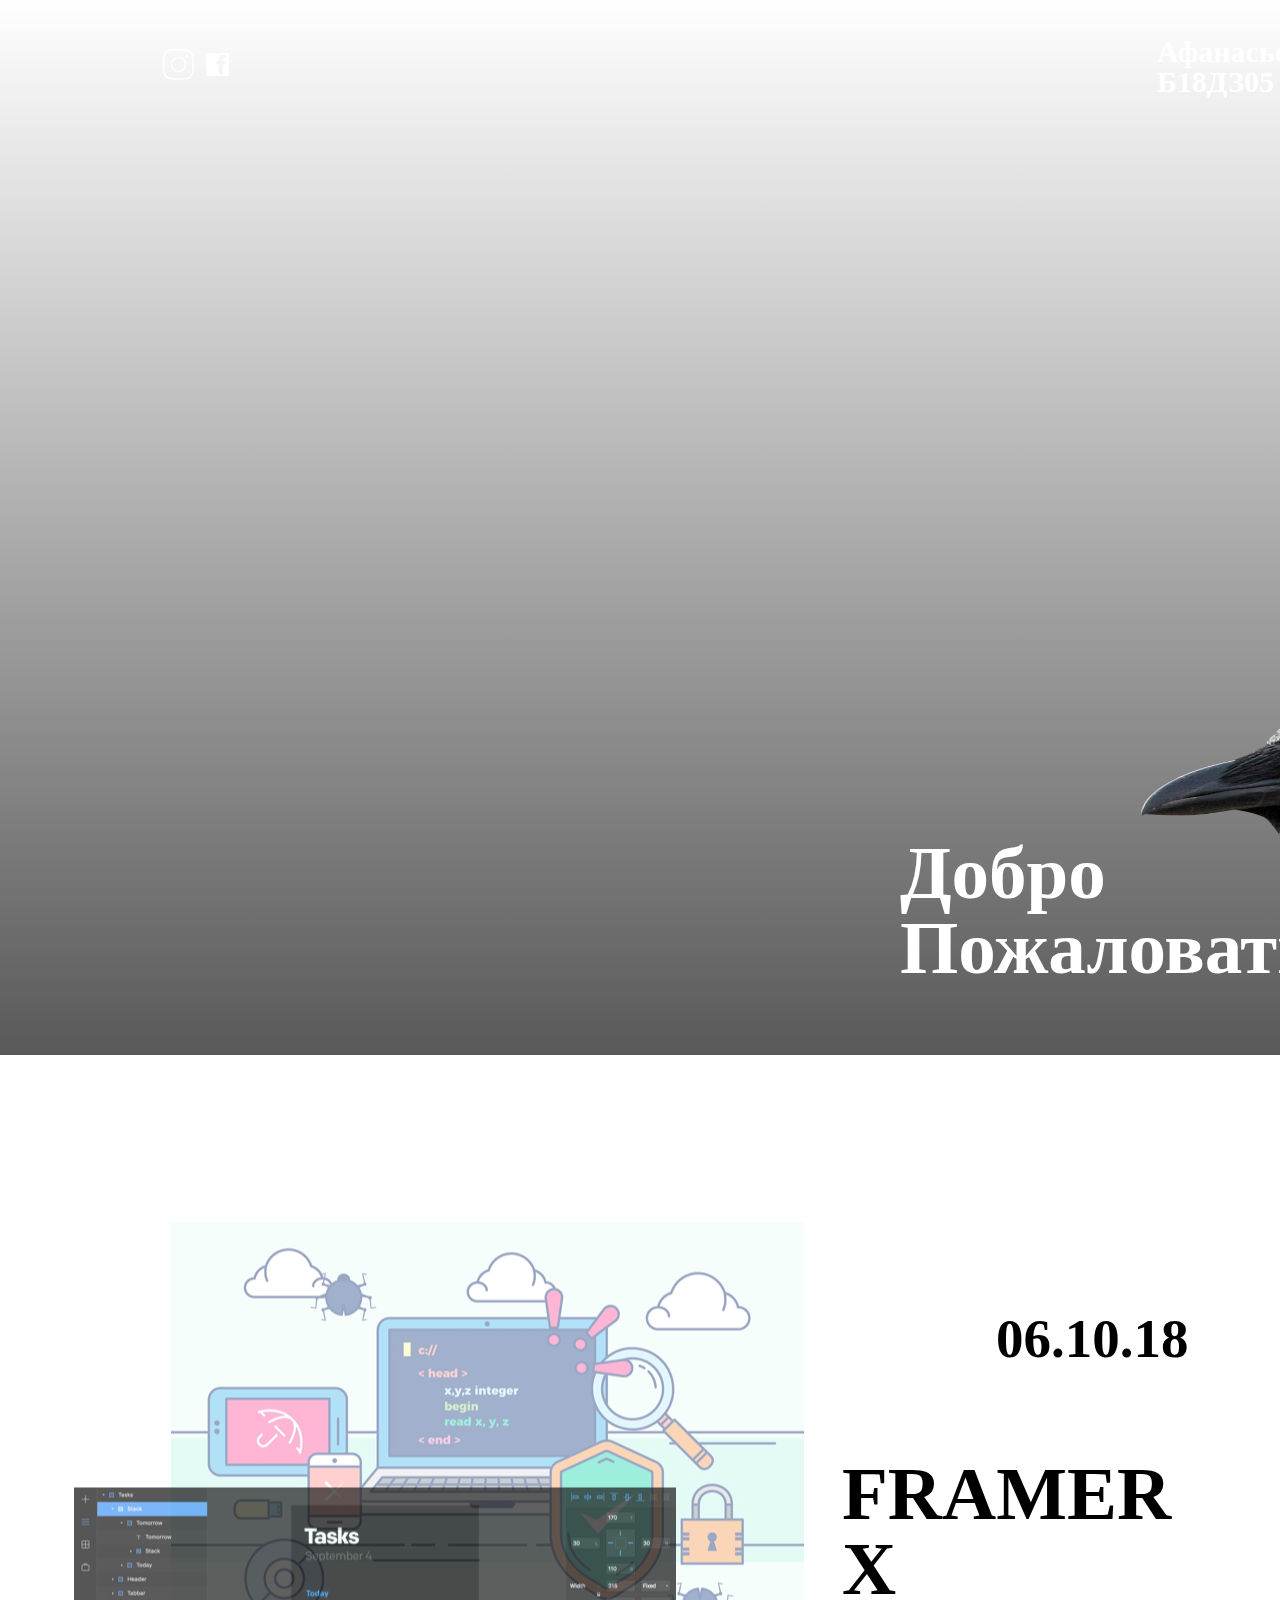
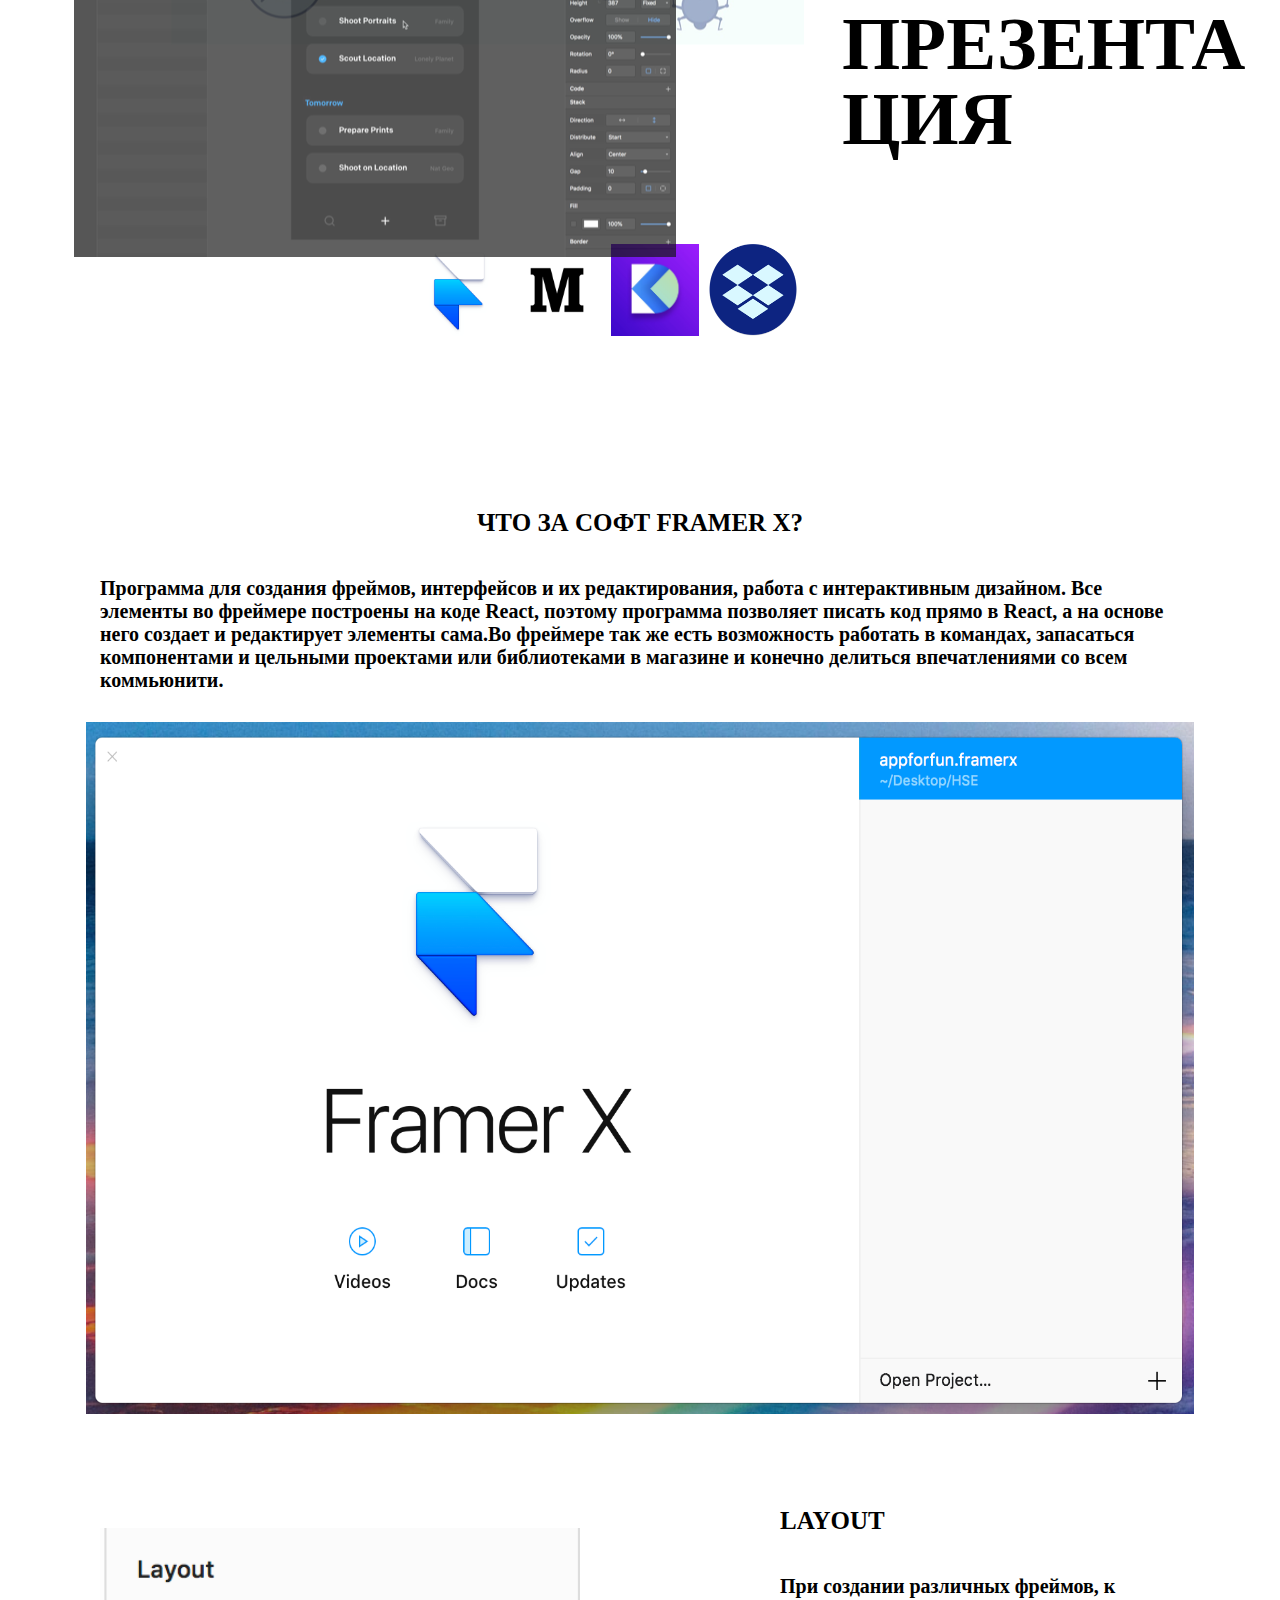
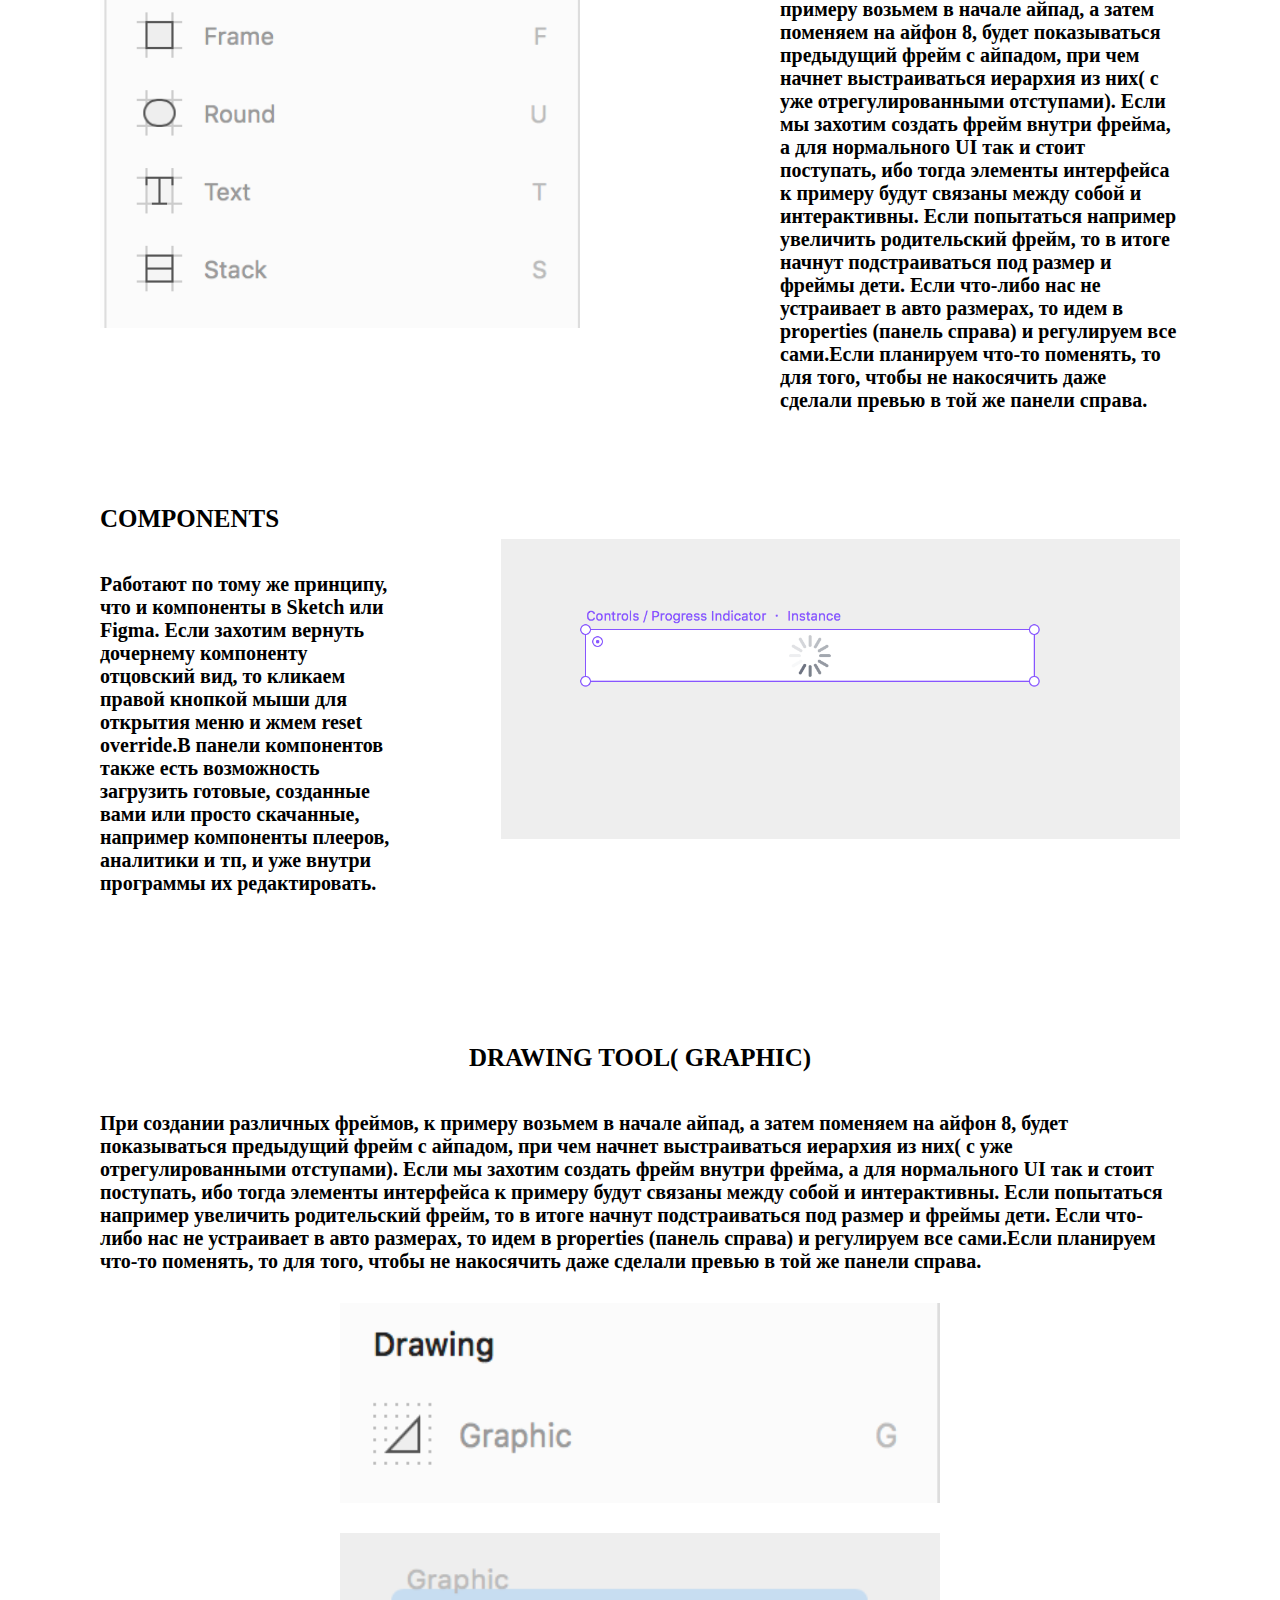
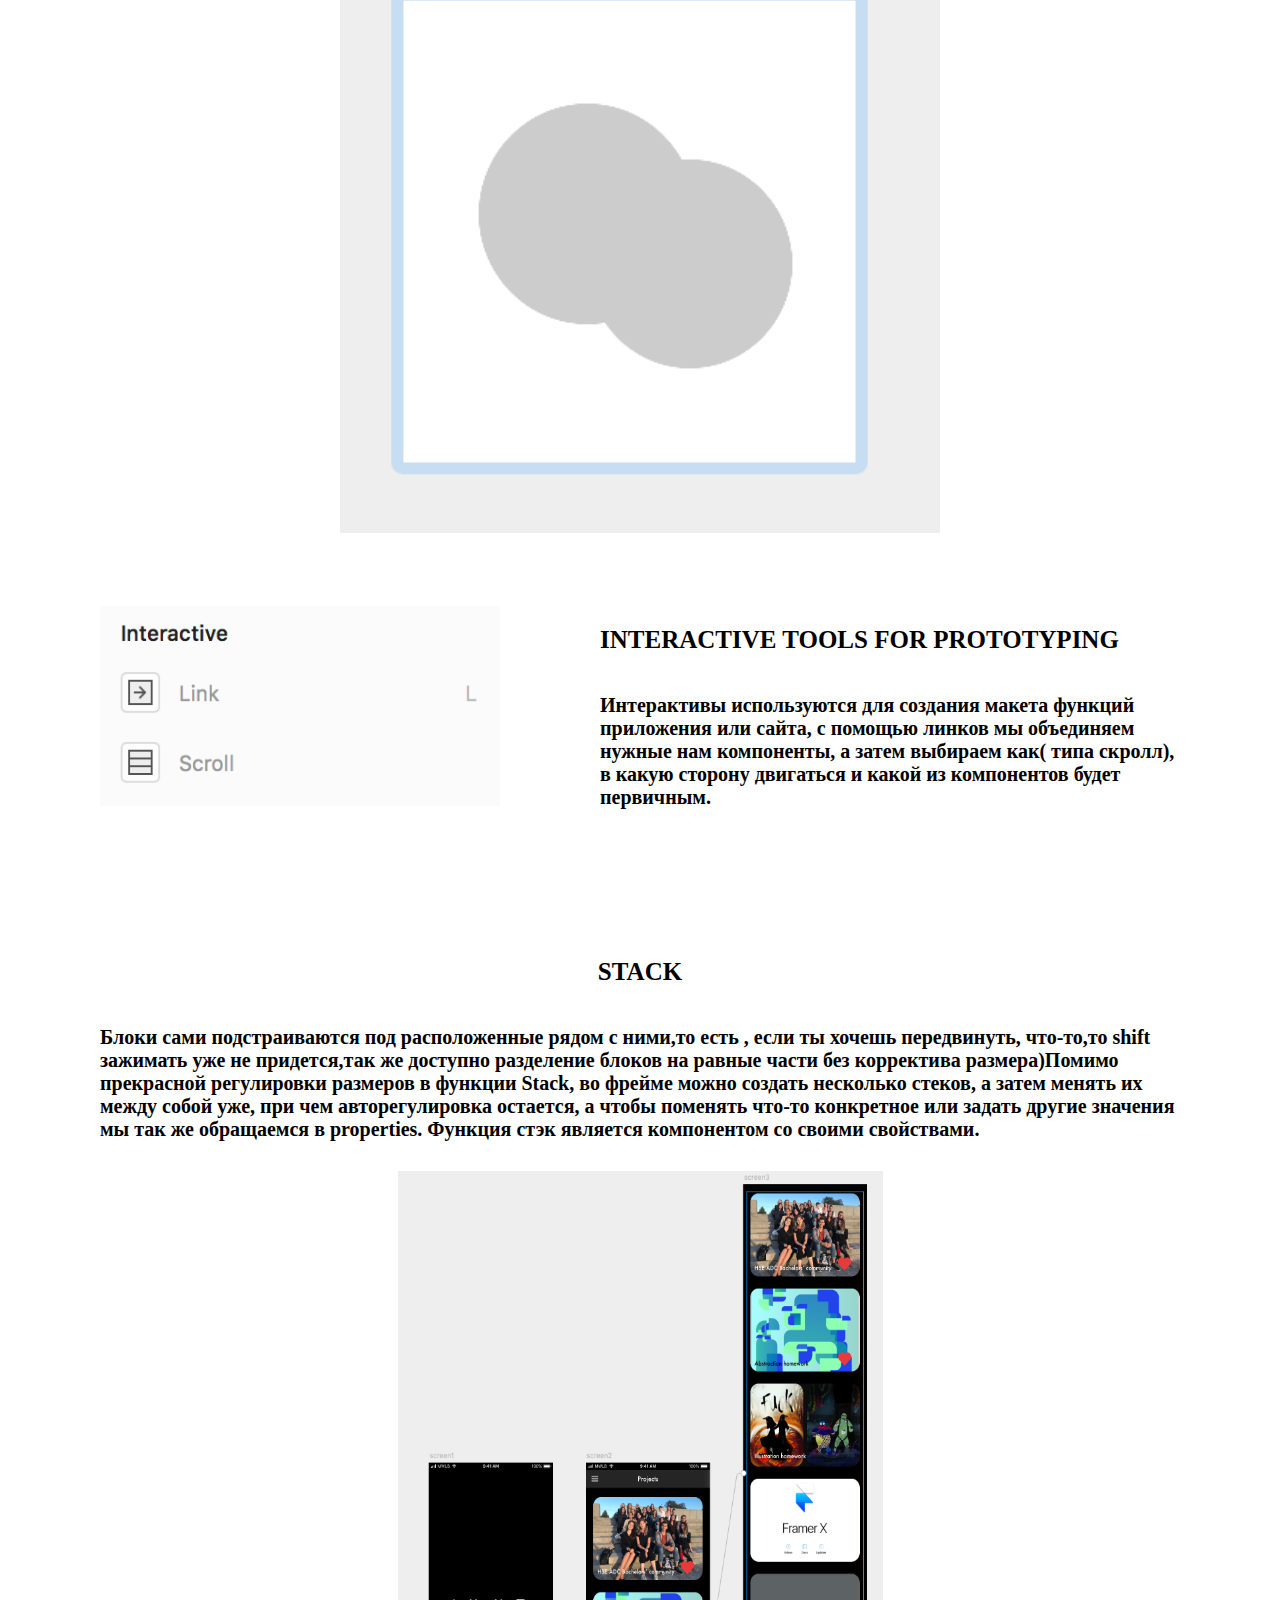
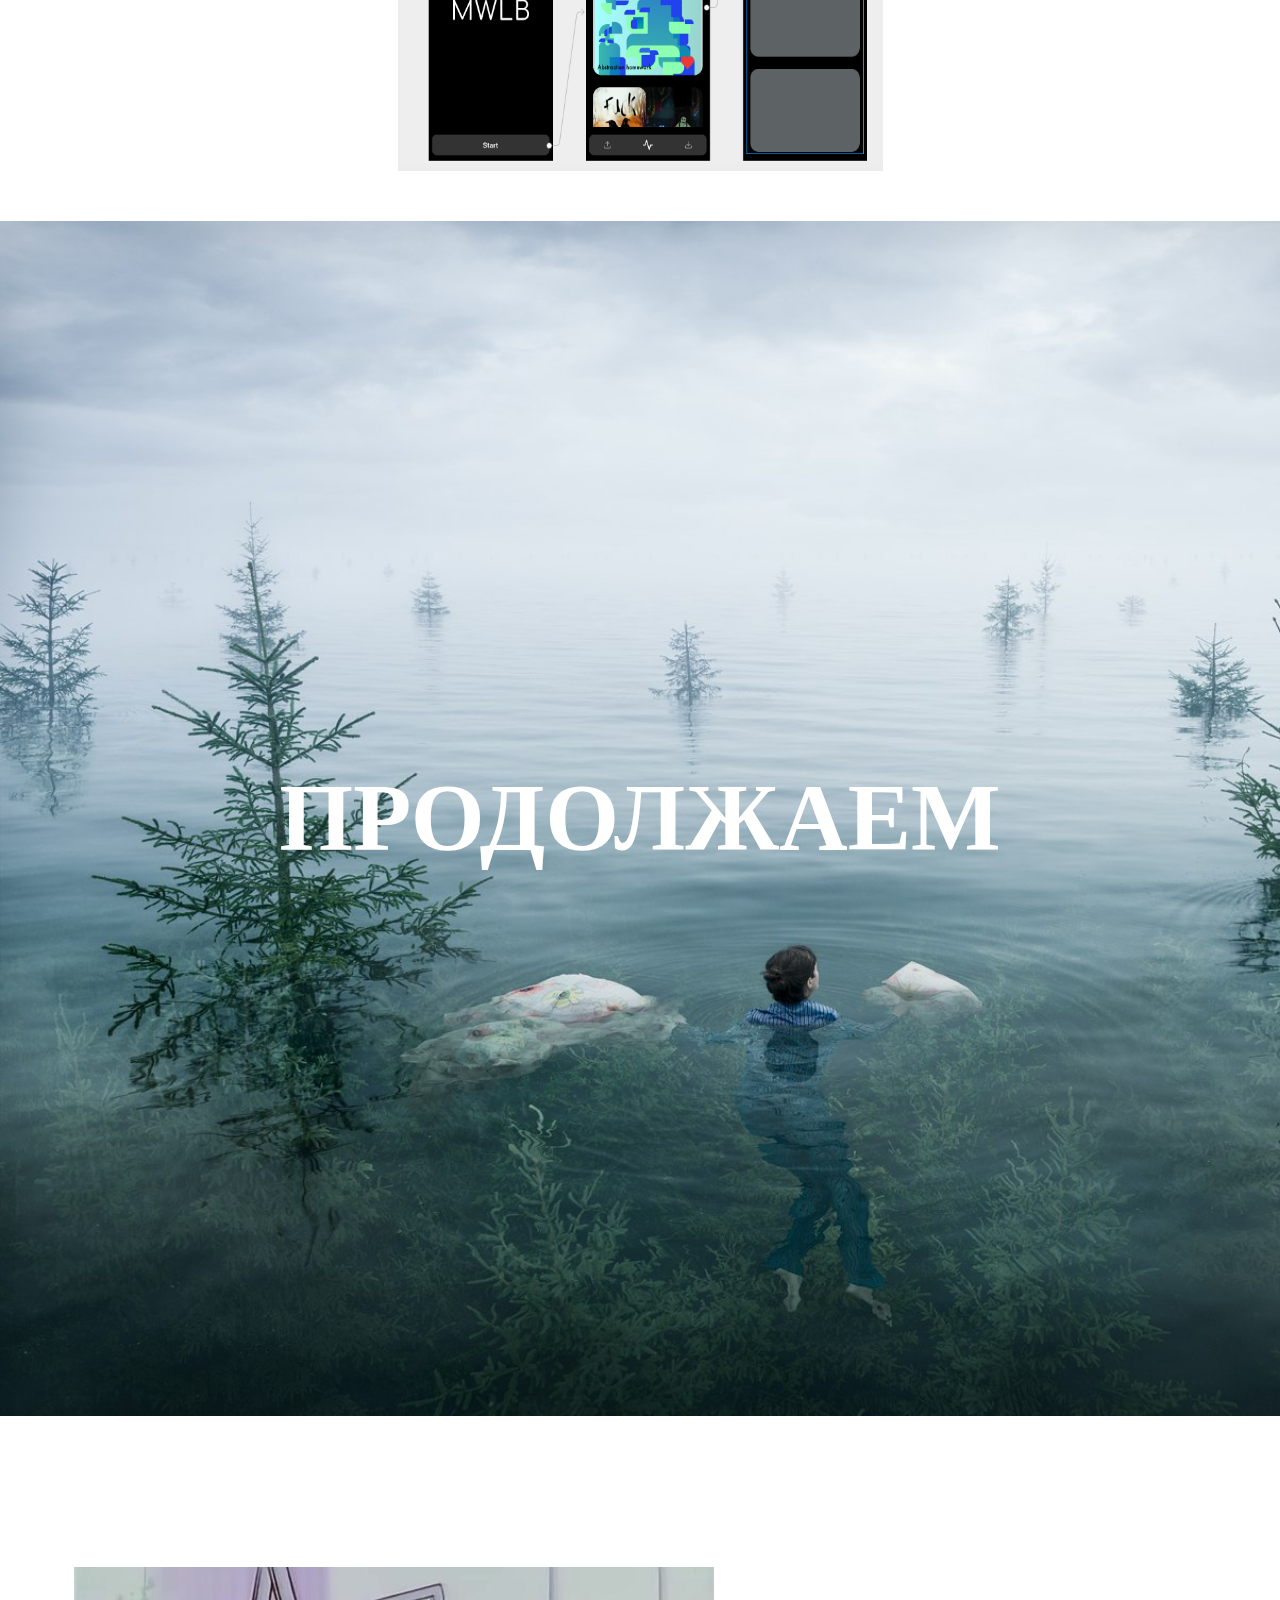
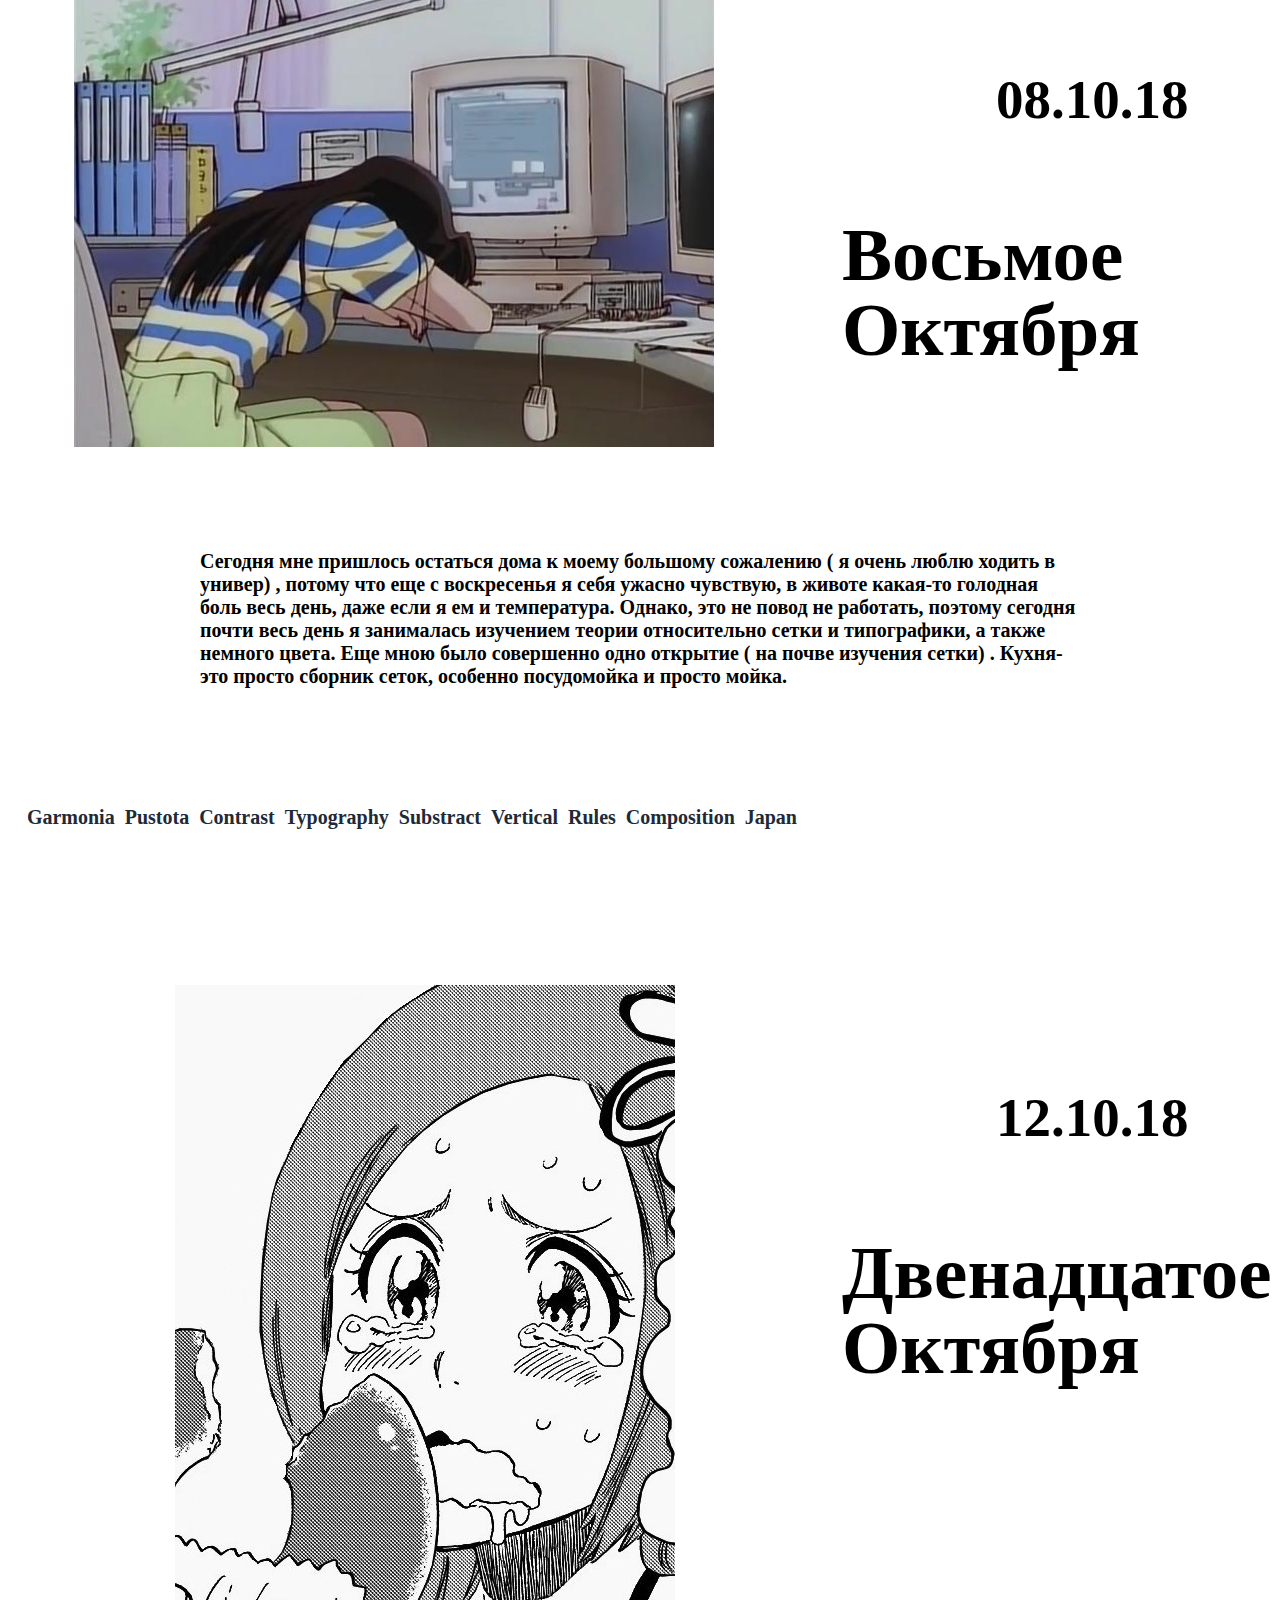
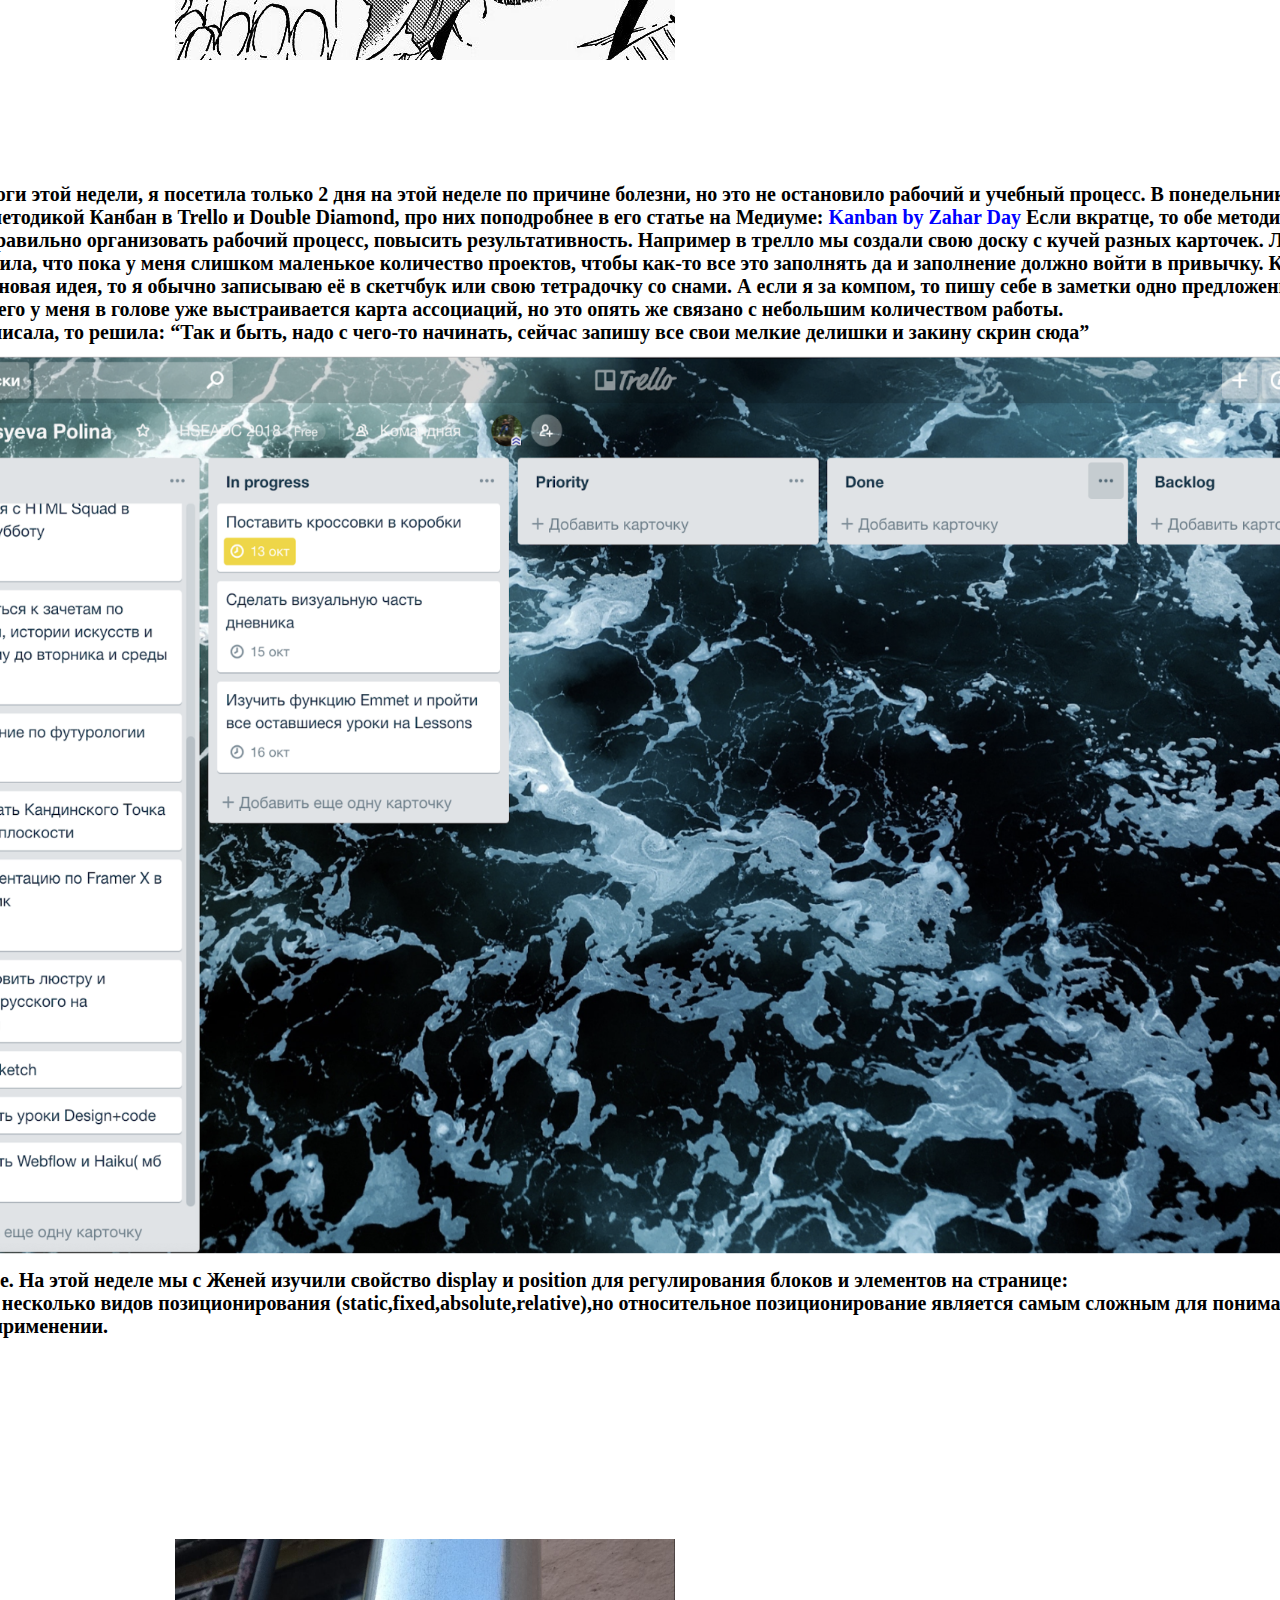
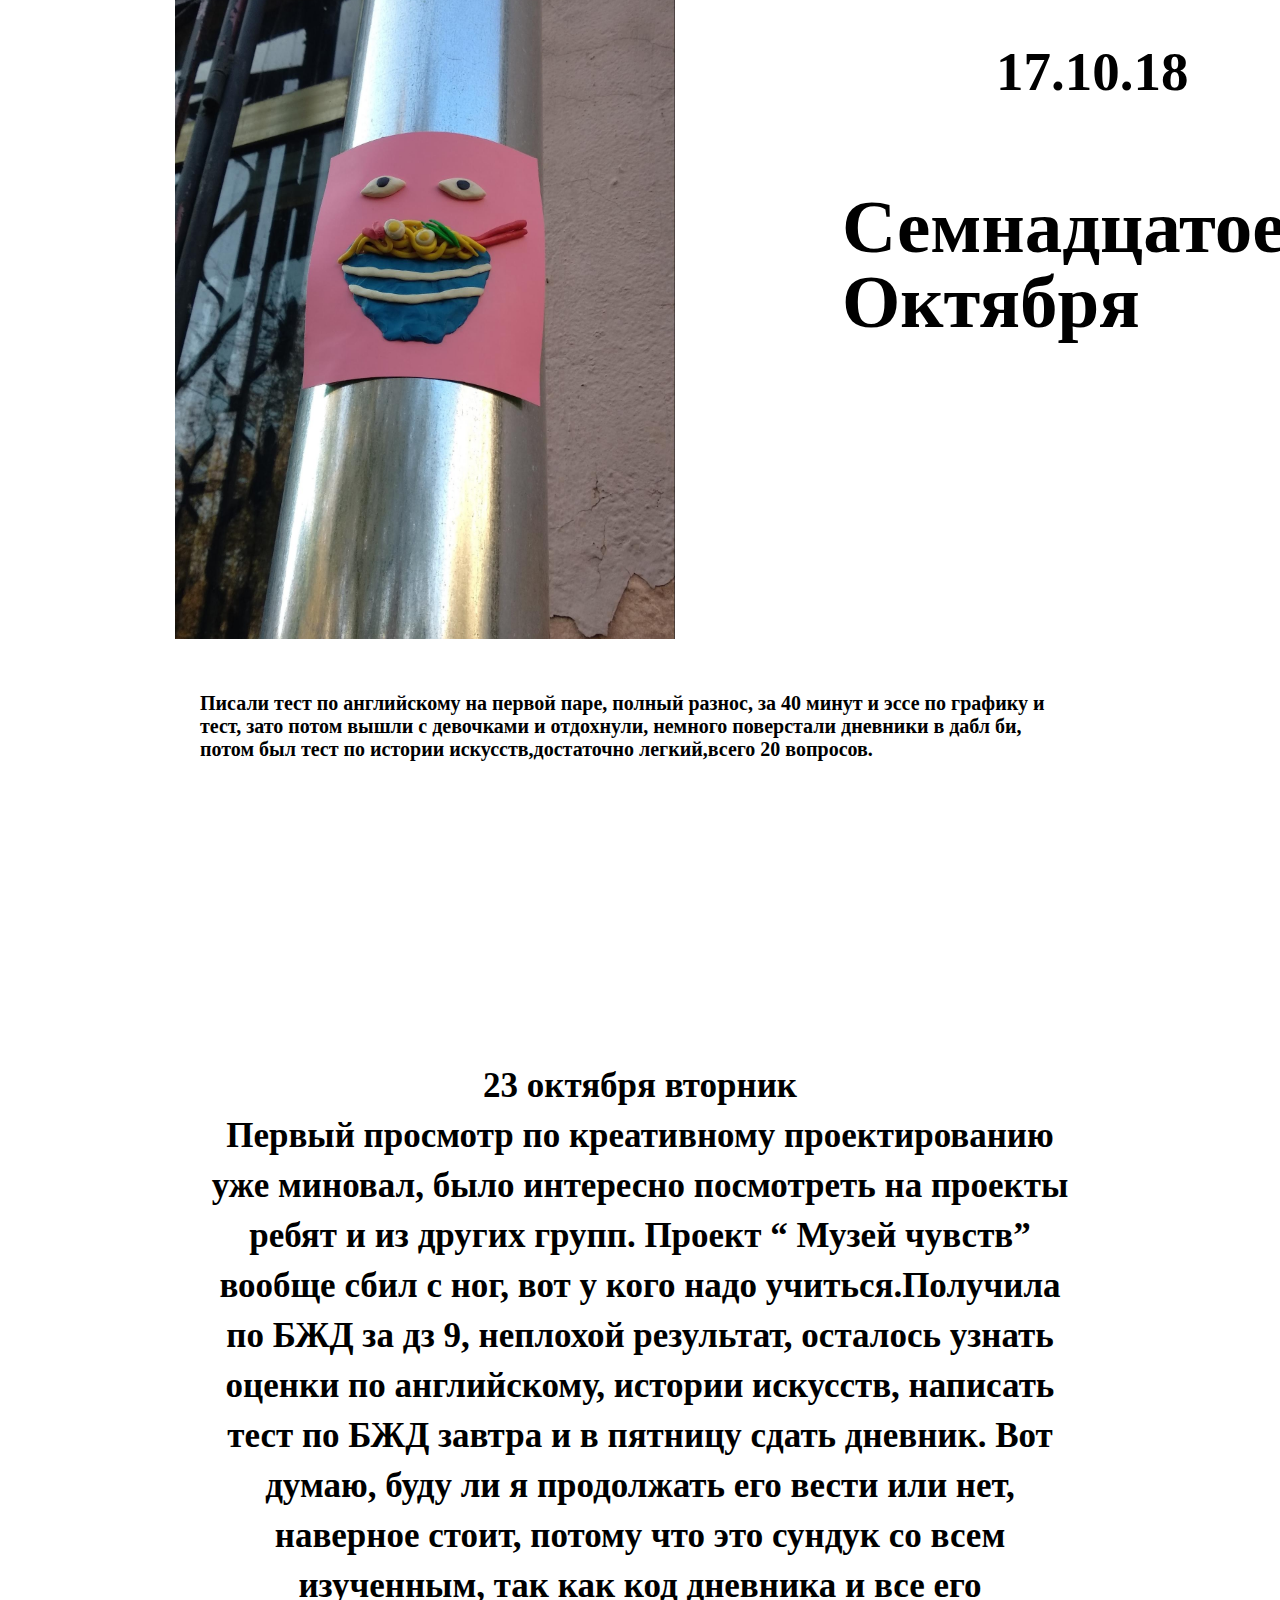
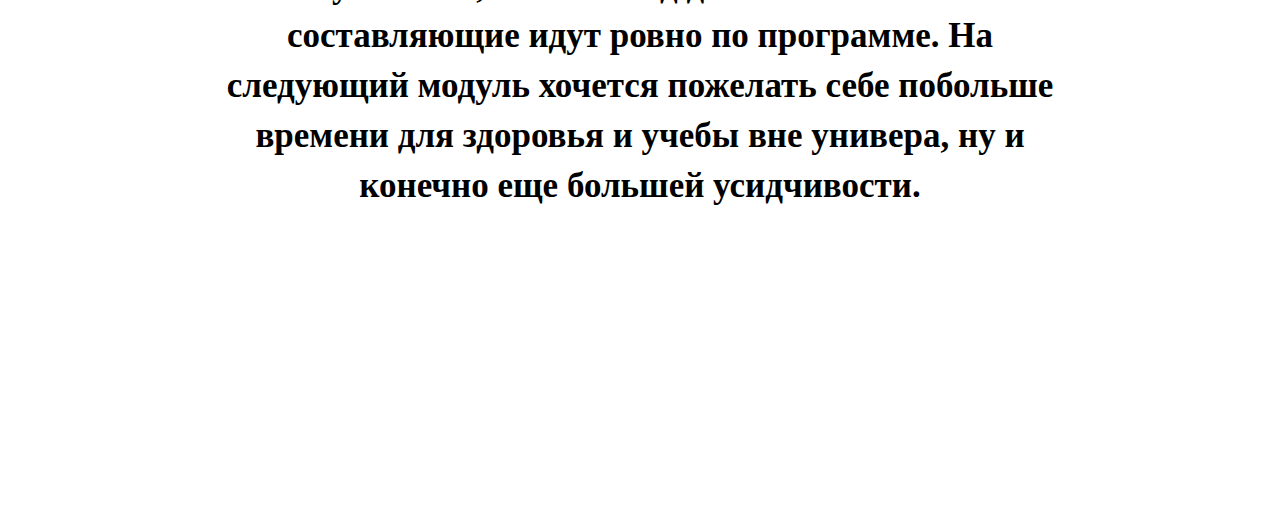
==== index.html @ 7c397147 "changed name" ====
<!DOCTYPE html>
<html lang="en">
  <head>
    <link rel="stylesheet" href="stylefordiary.css">
    <link rel="stylesheet" href="font.css">
    <meta charset="utf-8">
    <title>Polina's diary</title>
  </head>
  <body>
  <header>
  <div class="header">
      <div class="heading2">
      <h1>Афанасьева Полина <br> Б18ДЗ05 </h1>
    </div>
    <div class="socialmedia">
      <a href="https://vk.com/away.php?to=https%3A%2F%2Fwww.instagram.com%2Fthelittlepo%3Fr%3Dnametag&cc_key="><img src="images/instagram-new.png" width="35px" height="35px" border="0" alt="instagram">
      </a>
      <a href="https://www.facebook.com/profile.php?id=100007584524781"><img src="images/facebook.png"
        width="35px" height="35px" border="0"  alt="facebook">
      </a>
    </div>
    <div class="heading">
      <h1>Добро <br> Пожаловать </h1>
    </div>
          <img src=" images/kisspng-american-crow-common-raven-clip-art-crow-5a96ca292c8879.9516255415198315931824.png" width="1470" height="922" alt="crow" id="crow">
  </div>
  </header>
  <h2 id="counter">06.10.18</h2>
  <h1 id="framerx">
    FRAMER <br> X <br> ПРЕЗЕНТА <br> ЦИЯ
  </h1>
  <ul>
    <li><a href="https://framer.com"> <img src="images/icon.png" width="88" height="92" border="0" alt="framerx"> </a></li>
    <li><a href="https://blog.prototypr.io/framer-x-preview-9d067f35cf9a"> <img src="images/Medium-logo.png" width="88" height="92" border="0" alt="medium"> </a></li>
    <li><a href="https://designcode.io/downloads/"><img src="images/logo.png.0.16062627917314476" width="88" height="92" border="0" alt="designcode"></a></li>
    <li><a

    href="https://ux.pub/kak-dropbox-ispolzuet-framer-x-i-realnye-danny.."><img src="images/app-dropbox-android@2x.png" width="88" height="92" border="0" alt="dropbox"></a></li>
  </ul>
  <img src="images/zuza.png" alt="zuza" id="zuza">
  <div class="firstpar">
    <h3 id="begins">
  Что за софт Framer X?
    </h3>
    <p id="what">
  Программа для создания фреймов, интерфейсов и их редактирования, работа с интерактивным дизайном. Все элементы во фреймере построены на коде React, поэтому программа позволяет писать код прямо в React, а на основе него создает и редактирует элементы сама.Во фреймере так же есть возможность работать в командах, запасаться компонентами и цельными проектами или библиотеками в магазине и конечно делиться впечатлениями со всем коммьюнити.
    </p>
    <img src="images/image8.png" width="1108" height="692" id="img8" alt="img8">
  </div>
    <div class="secondpar">
  <div class="text">
    <h3 id="layout">
  Layout
    </h3>
    <p id="here">
  При создании различных фреймов, к примеру возьмем в начале айпад, а затем поменяем на айфон 8, будет показываться предыдущий фрейм с айпадом, при чем начнет выстраиваться иерархия из них( с уже отрегулированными отступами). Если мы захотим создать фрейм внутри фрейма, а для нормального UI так и стоит поступать, ибо тогда элементы интерфейса к примеру будут связаны между собой и интерактивны. Если попытаться например увеличить родительский фрейм, то в итоге начнут подстраиваться под размер и фреймы дети. Если что-либо нас не устраивает в авто размерах, то идем в properties (панель справа) и регулируем все сами.Если планируем что-то поменять, то для того, чтобы не накосячить даже сделали превью в той же панели справа.
    </p>
  </div>
  <img src="images/image9.png" width="500" height="400" id="img9" alt="img9">
    </div>
  <div class="thirdpar">
  <div class="text1">
    <h3 id="Components">
  Components
    </h3>
    <p id="what1">
  Работают по тому же принципу, что и компоненты в Sketch или Figma. Если захотим вернуть дочернему компоненту отцовский вид, то кликаем правой кнопкой мыши для открытия меню и жмем reset override.В панели компонентов также есть возможность загрузить готовые, созданные вами или просто скачанные, например компоненты плееров, аналитики и тп, и уже внутри программы их редактировать.
    </p>
  </div>
    <img src="images/image7.png" width="700" height="300" id="img7" alt="img7">
  </div>
    <div class="fourthpar">
    <h3 id="Drawing">
  Drawing tool( graphic)
    </h3>
    <p id="how">
  При создании различных фреймов, к примеру возьмем в начале айпад, а затем поменяем на айфон 8, будет показываться предыдущий фрейм с айпадом, при чем начнет выстраиваться иерархия из них( с уже отрегулированными отступами). Если мы захотим создать фрейм внутри фрейма, а для нормального UI так и стоит поступать, ибо тогда элементы интерфейса к примеру будут связаны между собой и интерактивны. Если попытаться например увеличить родительский фрейм, то в итоге начнут подстраиваться под размер и фреймы дети. Если что-либо нас не устраивает в авто размерах, то идем в properties (панель справа) и регулируем все сами.Если планируем что-то поменять, то для того, чтобы не накосячить даже сделали превью в той же панели справа.
    </p>
  <img src="images/image10.png" width="600" height="200" id="img9" alt="img9">
  <img src="images/image4.png" width="600" height="600" id="img4" alt="img4">
    </div>
    <div class="fifthpar">
    <div class="text2">
    <h3 id="Interactive">
  Interactive tools for prototyping
    </h3>
    <p id="there">
  Интерактивы используются для создания макета функций приложения или сайта, с помощью линков мы объединяем нужные нам компоненты, а затем выбираем как( типа скролл), в какую сторону двигаться и какой из компонентов будет первичным.
    </p>
    </div>
  <img src="images/image12.png" width="400" height="200" id="img12" alt="img12">
    </div>
    <div class="sixthpar">
    <h3 id="Stack">
  Stack
    </h3>
    <p id="why">
  Блоки сами подстраиваются под расположенные рядом с ними,то есть , если ты хочешь передвинуть, что-то,то shift зажимать уже не придется,так же доступно разделение блоков на равные части без корректива размера)Помимо прекрасной регулировки размеров в функции Stack, во фрейме можно создать несколько стеков, а затем менять их между собой уже, при чем авторегулировка остается, а чтобы поменять что-то конкретное или задать другие значения мы так же обращаемся в properties. Функция стэк является компонентом со своими свойствами.
    </p>
  <img src="images/image14.png" width="485" height="600" id="img14" alt="img14">
    </div>
    <div class="continue">
  <h1 id="continue">
    Продолжаем
  </h1>
    </div>
    <h2 id="counter2">08.10.18</h2>
    <h1 id="monday">
   Восьмое <br>
   Октября
    </h1>
    <img src="images/vxgUT8ymseI.jpg" id="tired" alt="tired">
    <p id="oct8">
  Сегодня мне пришлось остаться дома к моему большому сожалению ( я очень люблю ходить в универ) , потому что еще с воскресенья я себя ужасно чувствую, в животе какая-то голодная боль весь день, даже если я ем и температура. Однако, это не повод не работать, поэтому сегодня почти весь день я занималась изучением теории относительно сетки и типографики, а также немного цвета. Еще мною было совершенно одно открытие ( на почве изучения сетки) . Кухня- это просто сборник сеток, особенно посудомойка и просто мойка.
    </p>
    <div class="resources2">
    <ul>
    <li> <a href="https://ux.pub/garmonichnaya-tipografika-i-setki-rukovodstvo/">Garmonia</a> </li>
    <li> <a href="https://ux.pub/cila-pustogo-prostranstva-v-dizajne-interfejsov/">Pustota</a></li>
    <li> <a href="#https://ux.pub/vazhnost-kontrasta-v-dizajne-interfejs..">Contrast</a> </li>
    <li> <a href="https://ux.pub/tipografika-dlya-interfejsov/">Typography</a></li>
    <li> <a href="https://subtract.design/entry/forms">Substract</a></li>
    <li> <a href="https://guides.area17.com/design-techniques/#vertical-grid">Vertical</a> </li>
    <li> <a href="http://deadsign.ru/tipografika/26_typography_rules/">Rules</a> </li>
    <li> <a href="http://telegraf.design/konspekt-dizajnera-osnovy-kompozitsii/">Composition</a> </li>
    <li> <a href="http://telegraf.design/konspekt-dizajnera-yaponiya-v-dizajne/">Japan</a> </li>
    </ul>
  </div>
  <h2 id="counter3">12.10.18</h2>
  <h1 id="friday">
     Двенадцатое <br>
     Октября
  </h1>
  <img src="images/OoV53ilssMQ.jpg" id="sick" alt="sick">
  <div class="oct12">
    <p id="oct12">
      Подвожу итоги этой недели, я посетила только 2 дня на этой неделе по причине болезни, но это не остановило рабочий и учебный процесс. В понедельник Захар поделился методикой Канбан в Trello и Double Diamond, про них поподробнее в его статье на Медиуме:
      <a href="https://medium.com/hack-exchange/%D0%BE%D1%80%D0%B3%D0%B0%D0%BD%D0%B8%D0%B7%D0%B0%D1%86%D0%B8%D1%8F-%D1%80%D0%B0%D0%B1%D0%BE%D1%87%D0%B5%D0%B3%D0%BE-%D0%BF%D1%80%D0%BE%D1%86%D0%B5%D1%81%D1%81%D0%B0-%D0%BF%D0%BE-%D0%BC%D0%B5%D1%82%D0%BE%D0%B4%D0%BE%D0%BB%D0%BE%D0%B3%D0%B8%D0%B8-%D0%BA%D0%B0%D0%BD%D0%B1%D0%B0%D0%BD-%D0%B2-%D1%82%D1%80%D0%B5%D0%BB%D0%BB%D0%BE-11bdcc35c905" id="Kanban">Kanban by Zahar Day</a>
      Если вкратце, то обе методики помогают правильно организовать рабочий процесс, повысить результативность. Например в трелло мы создали свою доску с кучей разных карточек. Лично для себя я заметила, что пока у меня слишком маленькое количество проектов, чтобы как-то все это заполнять да и заполнение должно войти в привычку. Когда у меня появляется новая идея, то я обычно записываю её в скетчбук или свою тетрадочку со снами. А если я за компом, то пишу себе в заметки одно предложение или даже слово и от него у меня в голове уже выстраивается карта ассоциаций, но это опять же связано с небольшим количеством работы.
      <br>
      Пока я это писала, то решила: “Так и быть, надо с чего-то начинать, сейчас запишу все свои мелкие делишки и закину скрин сюда”
      <img src="images/image1.png" width="1500" height="900" id="img1" alt="Kanban">
      Едем дальше. На этой неделе мы с Женей изучили свойство  display  и  position для регулирования блоков и элементов на странице:
      <br>
      Существует несколько видов позиционирования <span id="position">(static,fixed,absolute,relative)</span>,но относительное позиционирование является самым сложным для понимания, однако простым в применении.
    </p>
  </div>
  <h2 id="counter4">17.10.18</h2>
  <h1 id="wednesday">
    Семнадцатое <br>
     Октября
  </h1>
  <img src="images/image5.jpg" width="500" height="700" id="udon" alt="udon">
  <p id="oct17">
    Писали тест по английскому на первой паре, полный разнос, за 40 минут и эссе по графику и тест, зато потом вышли с девочками и отдохнули, немного поверстали дневники в дабл би, потом был тест по истории искусств,достаточно легкий,всего 20 вопросов.
  </p>
  <div class="end">
    <p id="oct23">
      23 октября вторник
      <br>
      Первый просмотр по креативному проектированию уже миновал, было интересно посмотреть на проекты ребят и из других групп. Проект “ Музей чувств” вообще сбил с ног, вот у кого надо учиться.Получила по БЖД за дз 9, неплохой результат, осталось узнать оценки по английскому, истории искусств, написать тест по БЖД завтра и в пятницу сдать дневник. Вот думаю, буду ли я продолжать его вести или нет, наверное стоит, потому что это сундук со всем изученным, так как код дневника и все его составляющие идут ровно по программе. На следующий модуль хочется пожелать себе побольше времени для здоровья и учебы вне универа, ну и конечно еще большей усидчивости.</p>

  </div>
  </body>
</html>
---- stylefordiary.css ----
@import "reset.css";
body {
  height: 100%;

  -webkit-font-smoothing: antialiased;
  -moz-osx-font-smoothing: grayscale;

}
header {
  overflow: hidden;

  width: 1680px;
  height: 100%;

  background: linear-gradient(to bottom, rgba(0,0,0,0) 0%,rgba(0,0,0,0.65) 100%), url(images/Group.jpg);
  background-size: cover;

  justify-content: center;
}
#crow {
  position: fixed;
  top: 570px;
  left: 1100px;

  overflow: hidden;
}
#crow:hover {
  opacity: 0;
}
.heading, .heading2 {
  letter-spacing: normal;

  color: #fff;

  font-family: "FuturaDemiC";
  font-weight: bold;
}
.heading2 {
  margin-top: 37px;
  margin-left: 1157px;

  text-align: left;

  font-size: 30px;
}
.heading {
  margin-top: 750px;
  margin-bottom: 70px;
  margin-left: 900px;

  text-align: left;

  font-size: 75px;

}
.socialmedia  {
margin-top: -50px;
margin-left: 161px;

filter: invert(1);
}
.socialmedia a {
  text-decoration: none;
}
#counter {
  margin-top: 256px;
  margin-left: 996px;

  text-align: left;

  font-family: "FuturaDemiC";
  font-size: 55px;
  font-weight: bold;
}
#framerx {
  margin-top: 90px;
  margin-left: 842px;

  text-align: left;

  font-family: "FuturaDemiC";
  font-size: 75px;
  font-weight: bold;

}
#framerx:hover {
  color: #4c789b;
}
ul {
display: flex;
flex-direction: row;

margin-top: 83px;
margin-right: 478px;

justify-content: flex-end;
}
ul>li {
  margin: 5px;
}
#zuza {
  margin-top: -800px;
  margin-bottom: 100px;
  margin-left: 74px;

}
.firstpar {
  display: flex;
  flex-direction: column;

  vertical-align: middle;

  justify-content: center;
  align-items:  center;
}
#begins, #what {
  margin-right: 100px;
  margin-left: 100px;
}
#img8 {
  margin-top: 30px;
}
#img8:hover {
  filter: grayscale(100%);
}
#begins {
  margin-top: 150px;

  text-transform: uppercase;

  font-family: "FuturaDemiC";
  font-size: 25px;
  font-weight: bold;
}
#what {
  margin-top: 42px;

  font-family: "FuturaDemiC";
  font-size: 20px;
  font-weight: bold;
  line-height: normal;
}
.secondpar {
  display: flex;
  flex-direction: row-reverse;

  vertical-align: middle;

  justify-content: center;
  align-items:  center;
}
#layout, #here {
  margin-right: 100px;
  margin-left: 100px;

}
#layout {
  margin-top: 94px;

  text-transform: uppercase;

  font-family: "FuturaDemiC";
  font-size: 25px;
  font-weight: bold;
}
#here {
  margin-top: 42px;

  font-family: "FuturaDemiC";
  font-size: 20px;
  font-weight: bold;
  line-height: normal;
}
#img9 {
  margin-top: 70px;
  margin-left: 100px;
}
#img9:hover {
  filter: invert(100%);
}
.thirdpar {
  display: flex;
  flex-direction: row;

  vertical-align: middle;

  justify-content: center;
  align-items:  center;
}
#Components, #what1 {
  margin-right: 100px;
  margin-left: 100px;

}
#Components {
  margin-top: 94px;

  text-transform: uppercase;

  font-family: "FuturaDemiC";
  font-size: 25px;
  font-weight: bold;
}
#what1 {
  margin-top: 42px;

  font-family: "FuturaDemiC";
  font-size: 20px;
  font-weight: bold;
  line-height: normal;
}
#img7 {
  margin-top: 70px;
  margin-right: 100px;
}
#img7:hover {
  filter: invert(100%);
}
.fourthpar {
  display: flex;
  flex-direction: column;

  vertical-align: middle;

  justify-content: center;
  align-items:  center;
}
#Drawing, #how {
  margin-right: 100px;
  margin-left: 100px;
}
#img9 {
  margin-top: 30px;
  margin-right: 100px;
}
#img4 {
  margin-top: 30px;
}
#img4:hover {
  filter: grayscale(100%);
}
#Drawing {
  margin-top: 150px;

  text-transform: uppercase;

  font-family: "FuturaDemiC";
  font-size: 25px;
  font-weight: bold;
}
#how {
  margin-top: 42px;

  font-family: "FuturaDemiC";
  font-size: 20px;
  font-weight: bold;
  line-height: normal;
}
.fifthpar {
  display: flex;
  flex-direction: row-reverse;

  vertical-align: middle;

  justify-content: center;
  align-items:  center;
}
#Interactive, #there {
  margin-right: 100px;
  margin-left: 100px;

}
#Interactive {
  margin-top: 94px;

  text-transform: uppercase;

  font-family: "FuturaDemiC";
  font-size: 25px;
  font-weight: bold;
}
#there {
  margin-top: 42px;

  font-family: "FuturaDemiC";
  font-size: 20px;
  font-weight: bold;
  line-height: normal;
}
#img12 {
  margin-top: 70px;
  margin-left: 100px;
}
#img12:hover {
  filter: invert(100%);
}
.sixthpar {
  display: flex;
  flex-direction: column;

  vertical-align: middle;

  justify-content: center;
  align-items:  center;
}
#Stack, #why {
  margin-right: 100px;
  margin-left: 100px;
}
#img14 {
  margin-top: 30px;
  margin-bottom: 50px;
}
#img14:hover {
  filter: grayscale(100%);
}
#Stack {
  margin-top: 150px;

  text-transform: uppercase;

  font-family: "FuturaDemiC";
  font-size: 25px;
  font-weight: bold;
}
#why {
  margin-top: 42px;

  font-family: "FuturaDemiC";
  font-size: 20px;
  font-weight: bold;
  line-height: normal;
}
.continue {
  display: flex;

  background: url(images/paEIa6H7vWQ.jpg);
  background-repeat: no-repeat;
  background-size: cover;

  align-items: center;
  justify-content: center;
}
#continue {
  margin-top: 550px;
  margin-bottom: 550px;

  text-align: center;
  text-transform: uppercase;

  color: #fff;

  font-family: "FuturaDemiC";
  font-size: 95px;
  font-weight: bold;
}
#counter2 {
  margin-top: 256px;
  margin-left: 996px;

  text-align: left;

  font-family: "FuturaDemiC";
  font-size: 55px;
  font-weight: bold;
}
#monday {
  margin-top: 90px;
  margin-left: 842px;

  text-align: left;

  font-family: "FuturaDemiC";
  font-size: 75px;
  font-weight: bold;

}
#monday:hover {
  color: #4c789b;
}
#tired {
  margin-top: -400px;
  margin-bottom: 100px;
  margin-left: 74px;

}
#tired:hover {
  filter: blur(3px);
}
#oct8 {
  margin-right: 200px;
  margin-bottom: 50px;
  margin-left: 200px;

  font-family: "FuturaDemiC";
  font-size: 20px;
  font-weight: bold;
  line-height: normal;
}
.resources2 {
  display: flex;
  flex-direction: column;

  margin-top: -20px;
  margin-bottom: 20px;

  font-family: "FuturaDemiC";
  font-size: 20px;
  font-weight: bold;
  line-height: normal;
}

a:visited, a {
  text-decoration: none;

  color:#1e2a38;
}
#counter3 {
  margin-top: 256px;
  margin-left: 996px;

  text-align: left;

  font-family: "FuturaDemiC";
  font-size: 55px;
  font-weight: bold;
}
#friday {
  margin-top: 90px;
  margin-left: 842px;

  text-align: left;

  font-family: "FuturaDemiC";
  font-size: 75px;
  font-weight: bold;

}
#friday:hover {
  color: #4c789b;
}
#sick {
  margin-top: -400px;
  margin-bottom: 100px;
  margin-left: 175px;

}
#sick:hover {
  filter: blur(3px);
}
.oct12{
  display: flex;
  flex-direction: column;

  justify-content: center;
  align-items: center;
}
#oct12 {
  margin-top: 20px;
  margin-right: 200px;
  margin-bottom: 50px;
  margin-left: 200px;

  font-family: "FuturaDemiC";
  font-size: 20px;
  font-weight: bold;
  line-height: normal;
}
#Kanban, #Kanban:visited {
  color: blue;
}
#img1 {
  margin-top: 10px;
  margin-bottom: 10px;
}
#counter4 {
  margin-top: 256px;
  margin-left: 996px;

  text-align: left;

  font-family: "FuturaDemiC";
  font-size: 55px;
  font-weight: bold;
}
#wednesday {
  margin-top: 90px;
  margin-left: 842px;

  text-align: left;

  font-family: "FuturaDemiC";
  font-size: 75px;
  font-weight: bold;

}
#wednesday:hover {
  color: #4c789b;
}
#udon {
  margin-top: -400px;
  margin-bottom: 100px;
  margin-left: 175px;

}
#udon:hover {
  filter: invert(1);
}
#oct17 {
  margin-top: -50px;
  margin-right: 200px;
  margin-bottom: 50px;
  margin-left: 200px;

  font-family: "FuturaDemiC";
  font-size: 20px;
  font-weight: bold;
  line-height: normal;
}
#oct23 {
  margin-top: 300px;
  margin-right: 200px;
  margin-bottom: 300px;
  margin-left: 200px;

  text-align: center;

  color: black;

  font-family: "FuturaDemiC";
  font-size: 35px;
  font-weight: bold;
  line-height: 50px;
}
---- font.css ----
@font-face {
  font-family: "Futura";
font-weight: normal;
font-style: normal;

src: url("../fonts/Futura.ttc");
src: url("../fonts/Futura.ttc?#iefix") format("embedded-opentype"),
url("../fonts/Futura.woff") format("woff"),
url("../fonts/Futura.ttc") format("truetype");
}
@font-face {
  font-family: "EuropeDemi";
font-weight: normal;
font-style: normal;

src: url("../fonts/EUR___DM.otf");
src: url("../fonts/EUR___DM.otf?#iefix") format("embedded-opentype"),
url("../fonts//EUR___DM.woff") format("woff"),
url("../fonts/EUR___DM.otf") format("truetype");
}
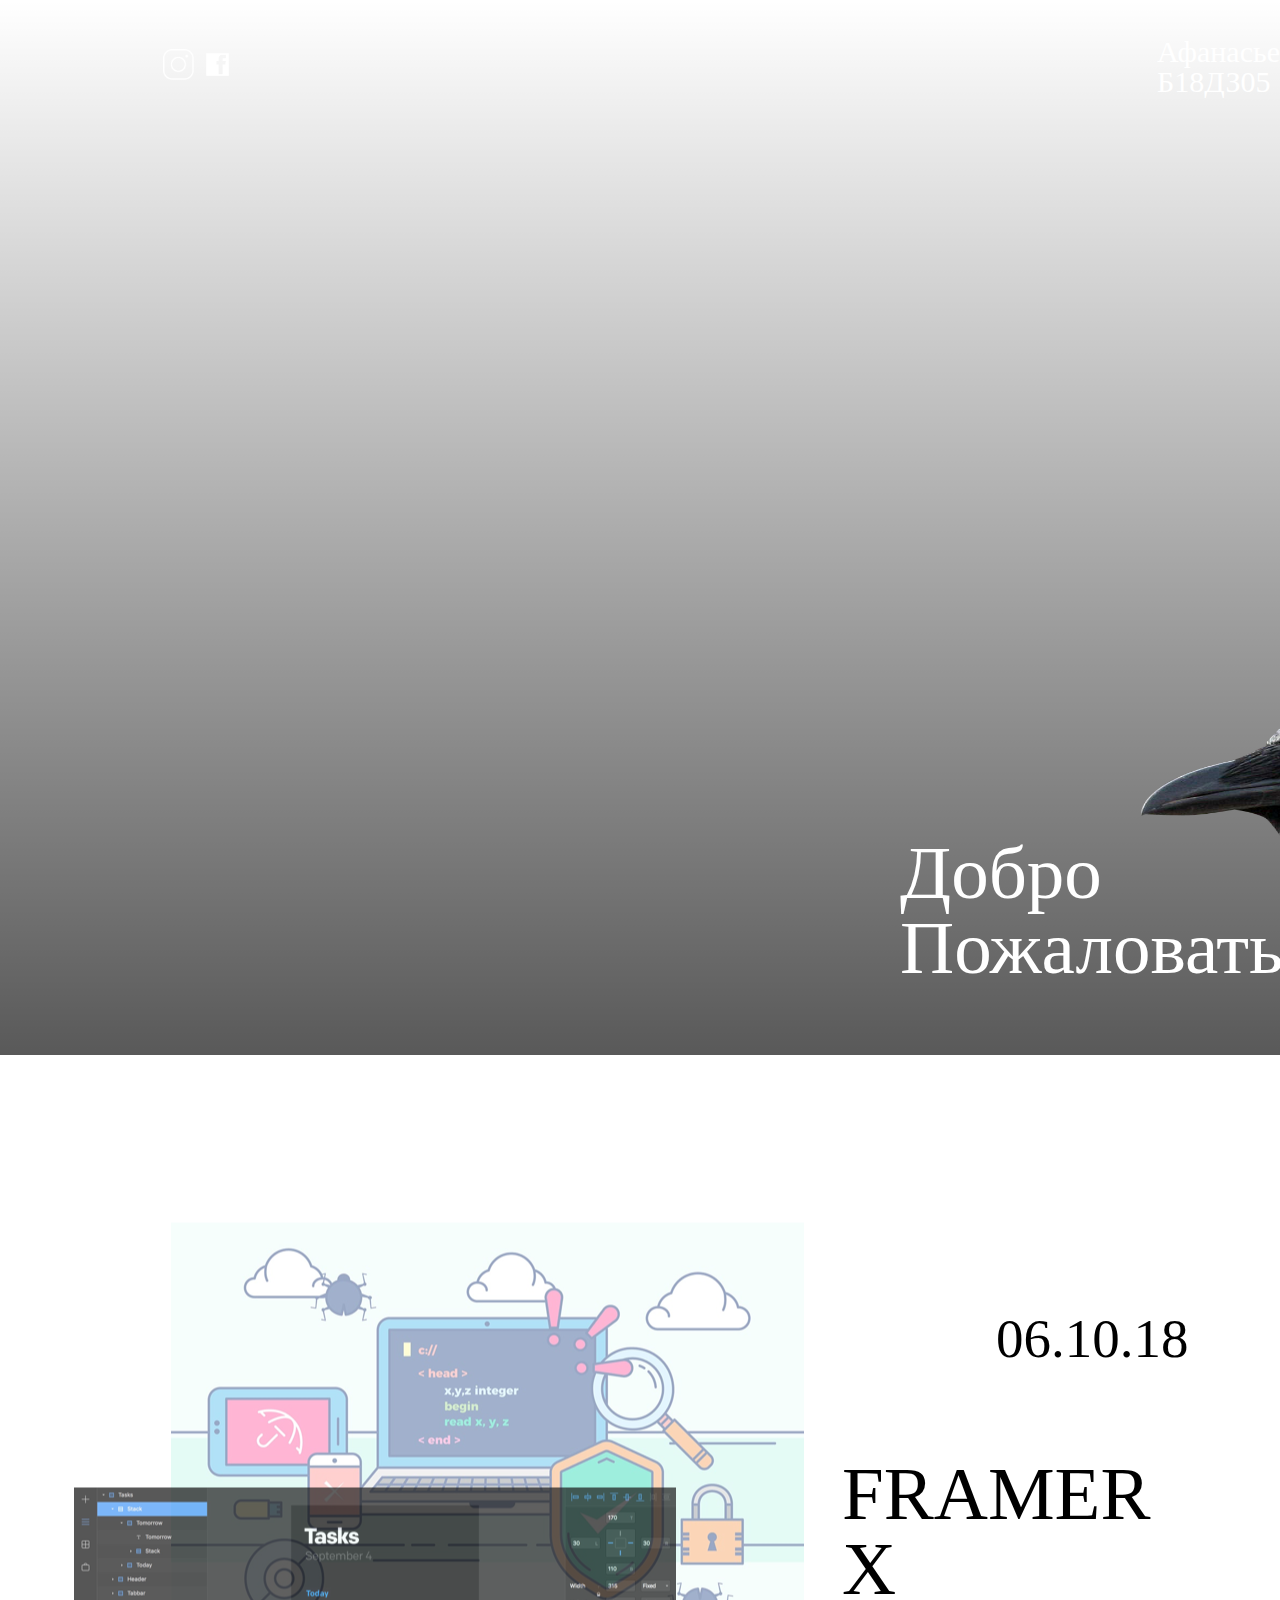
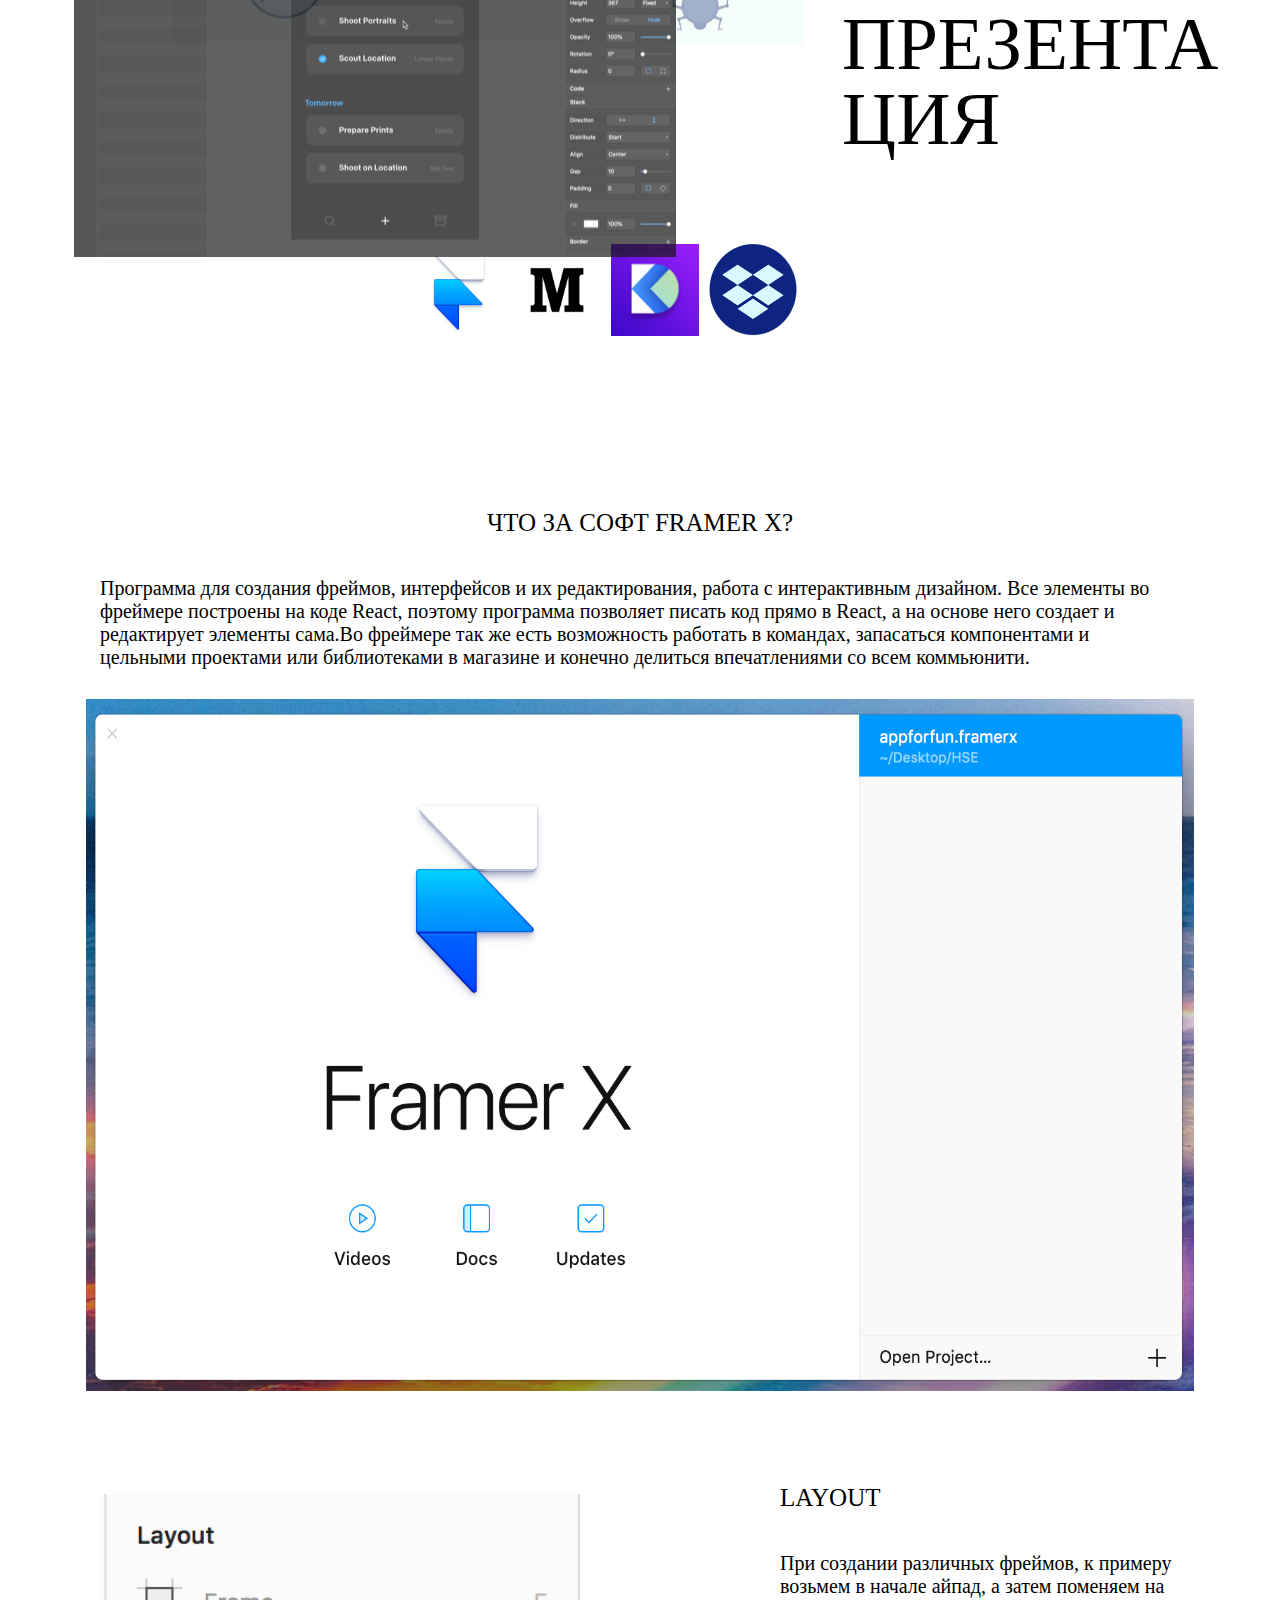
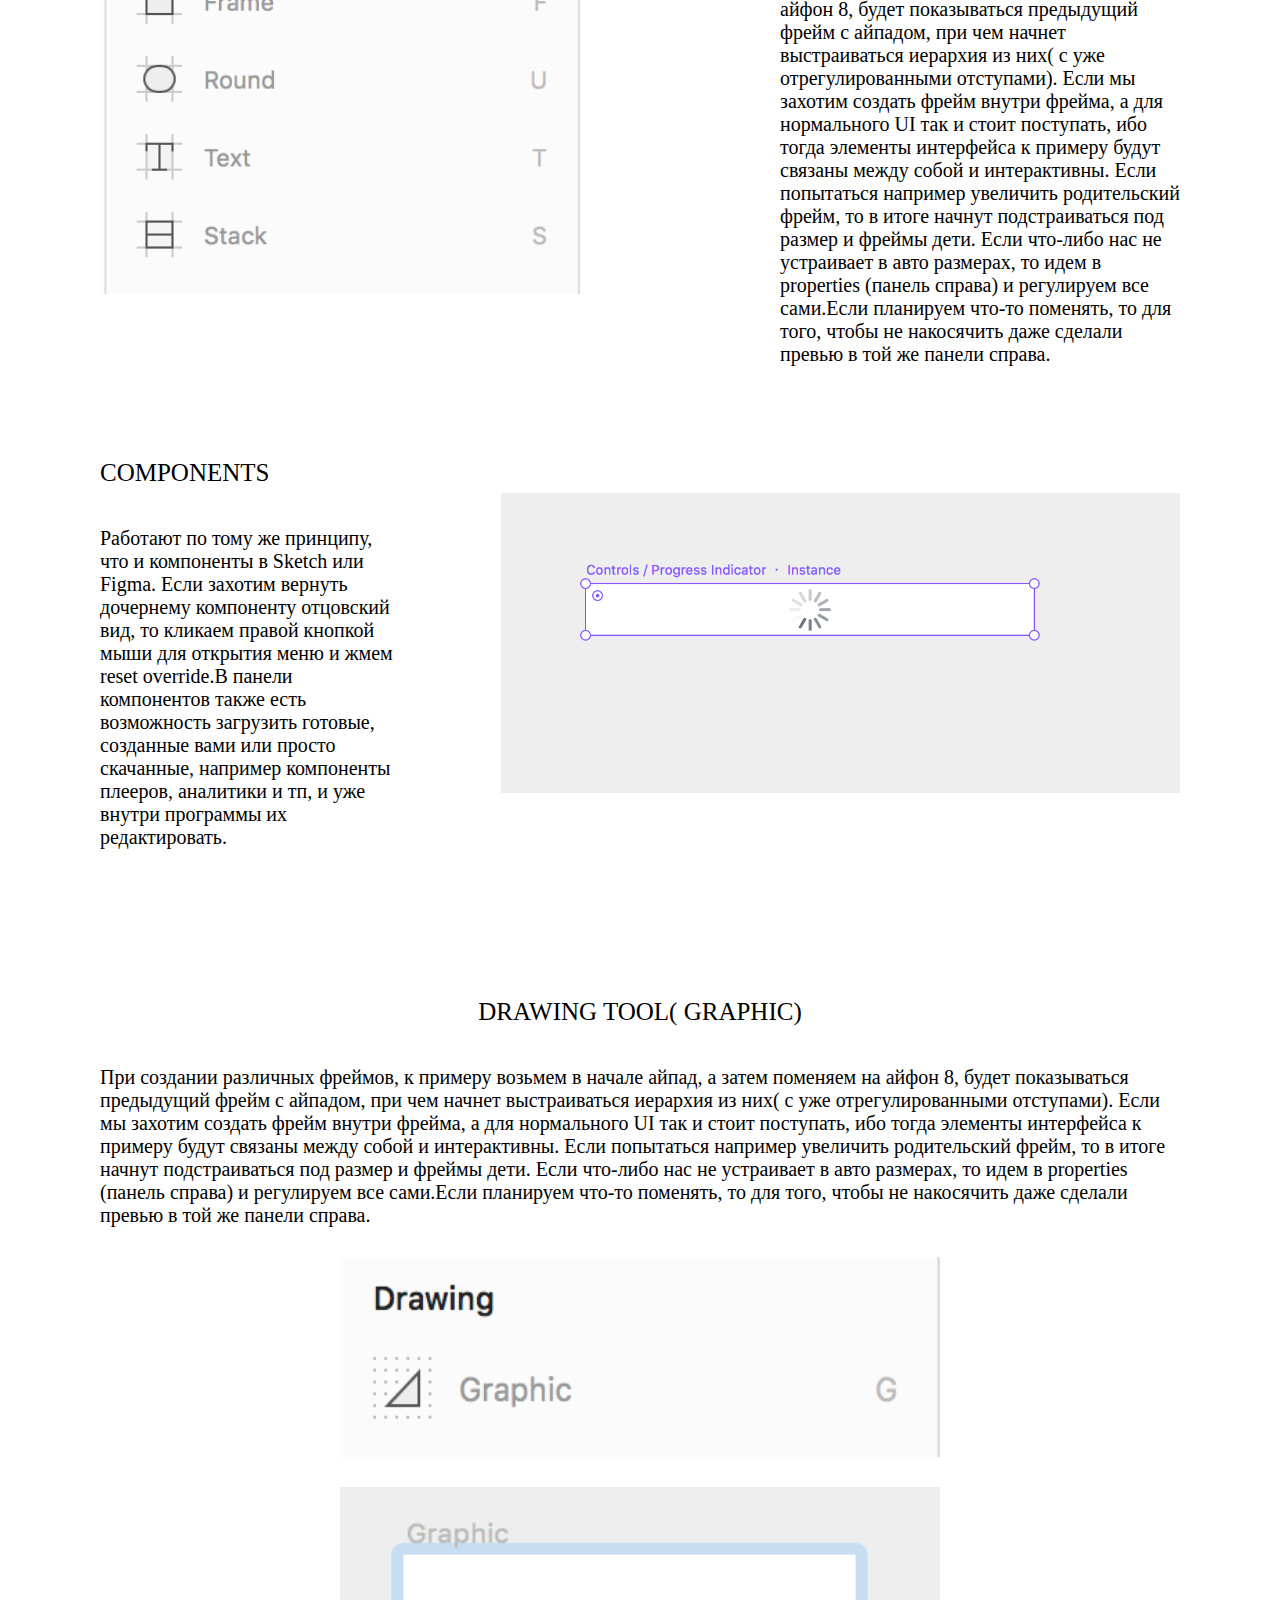
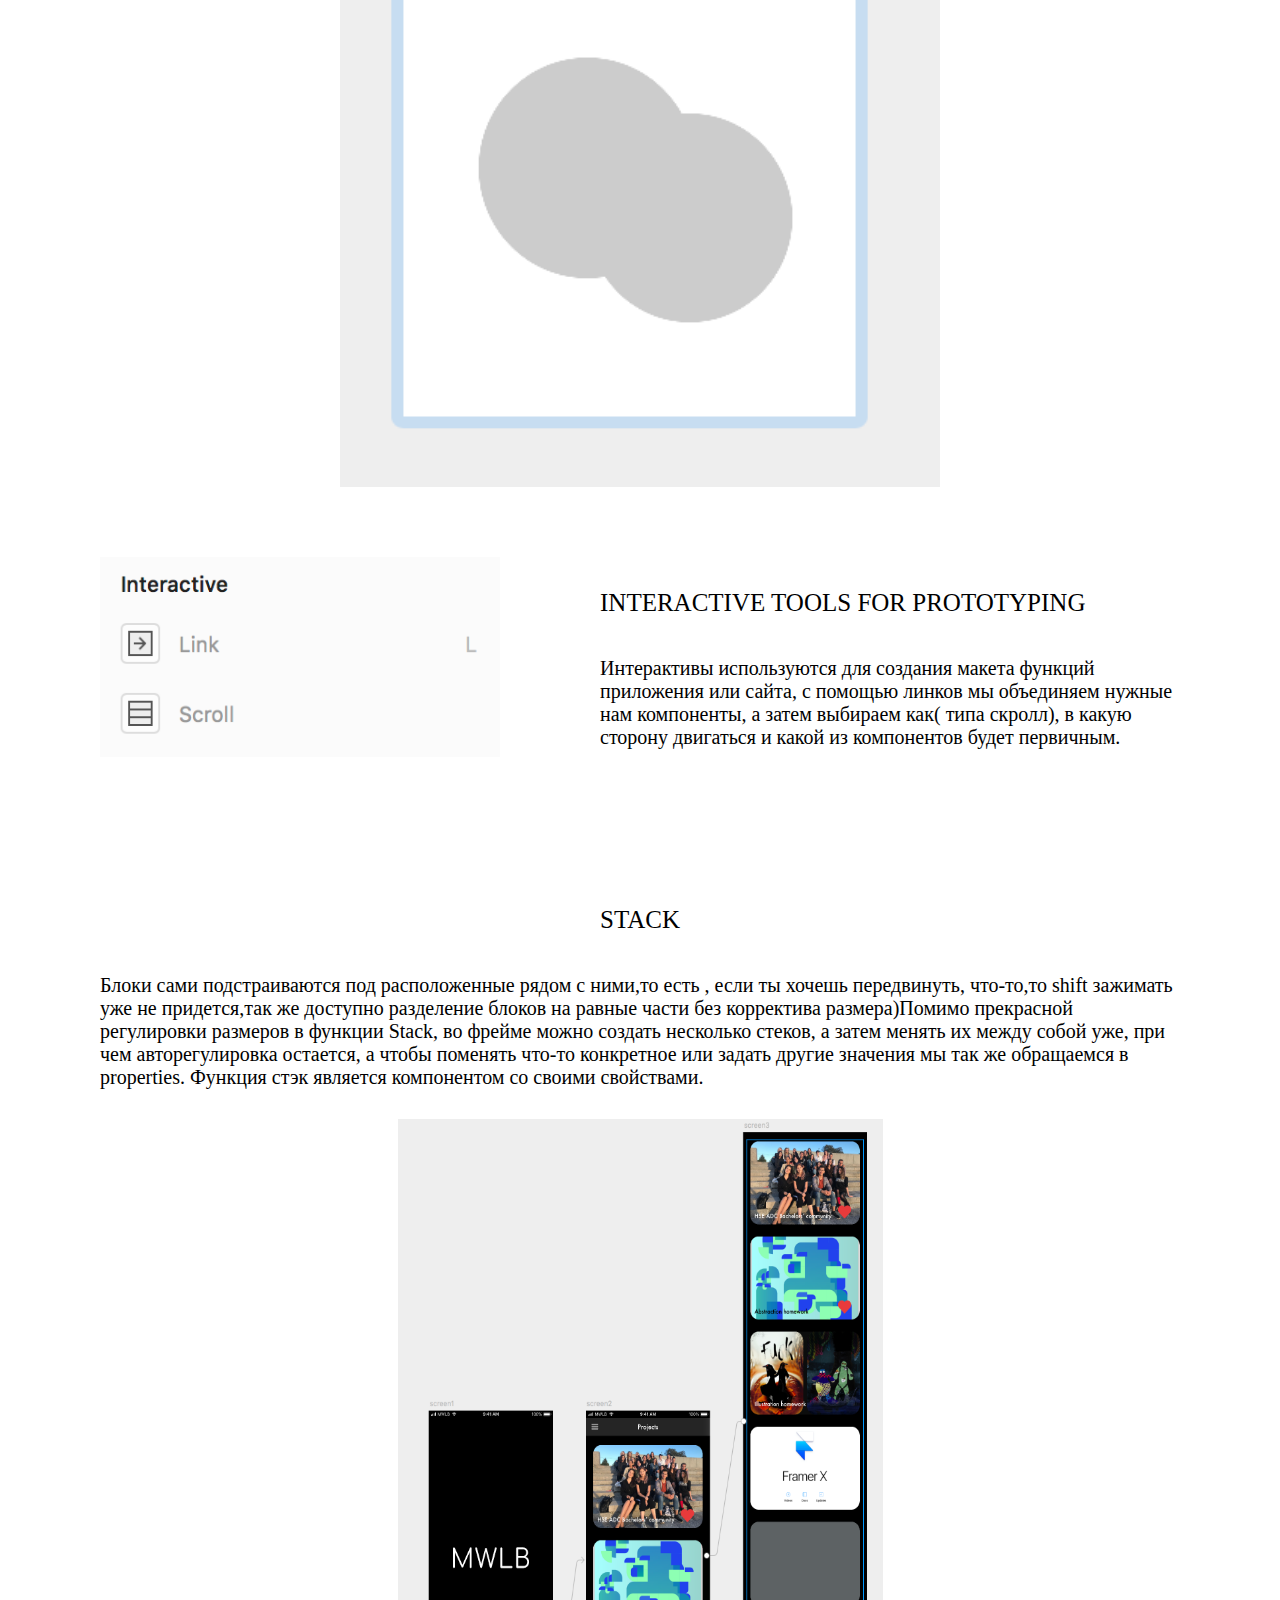
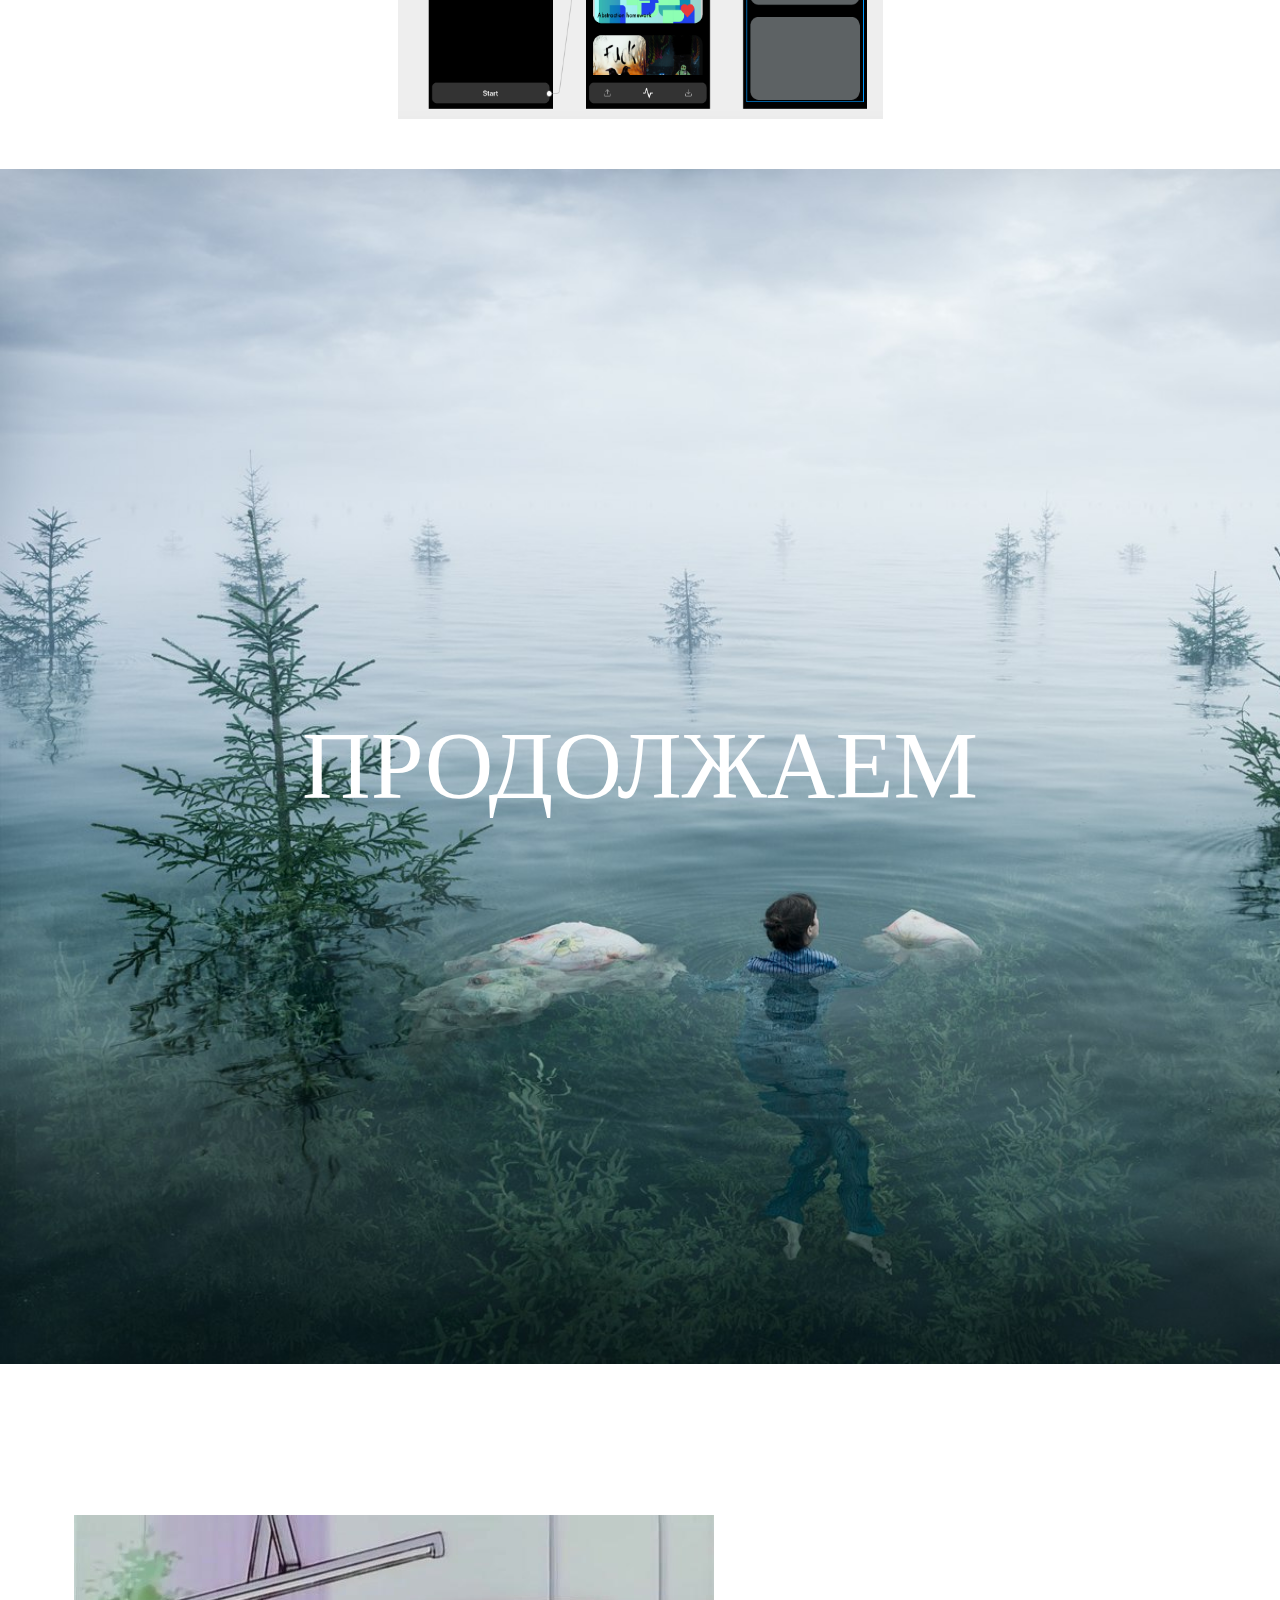
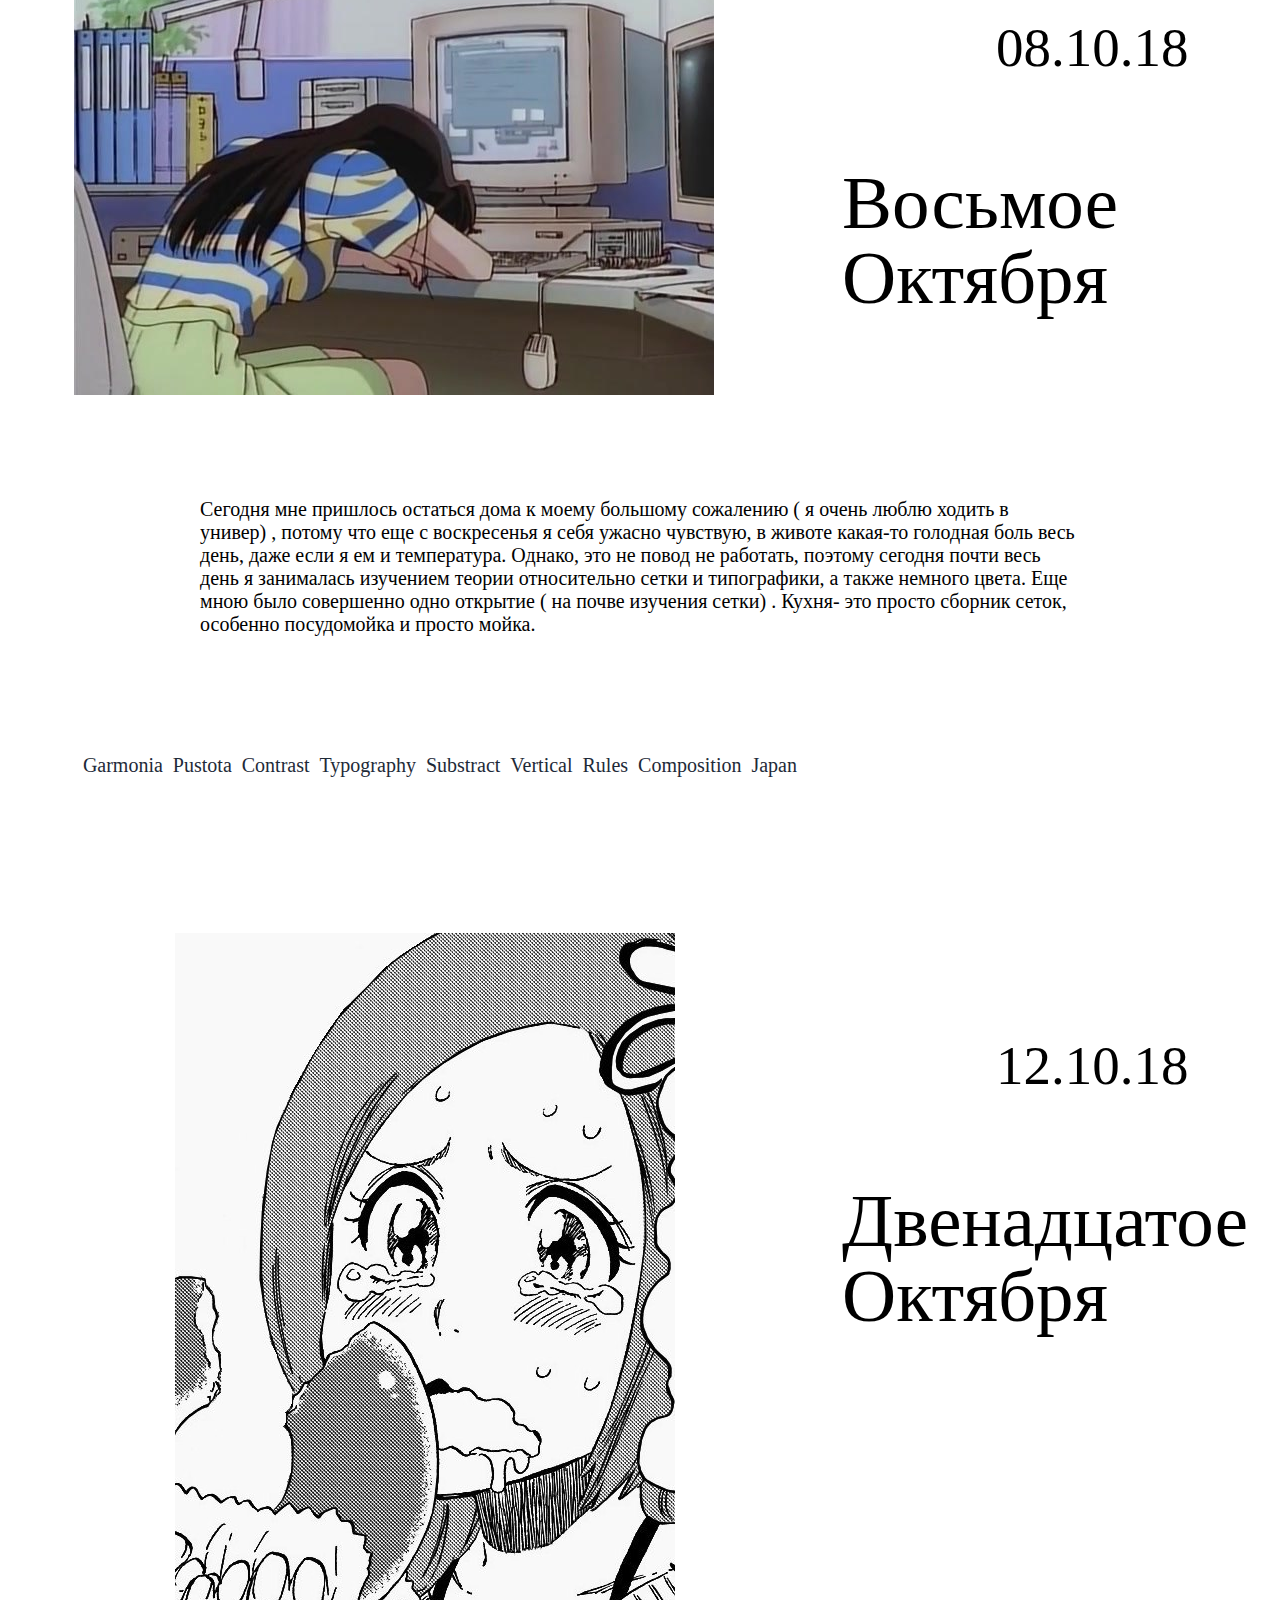
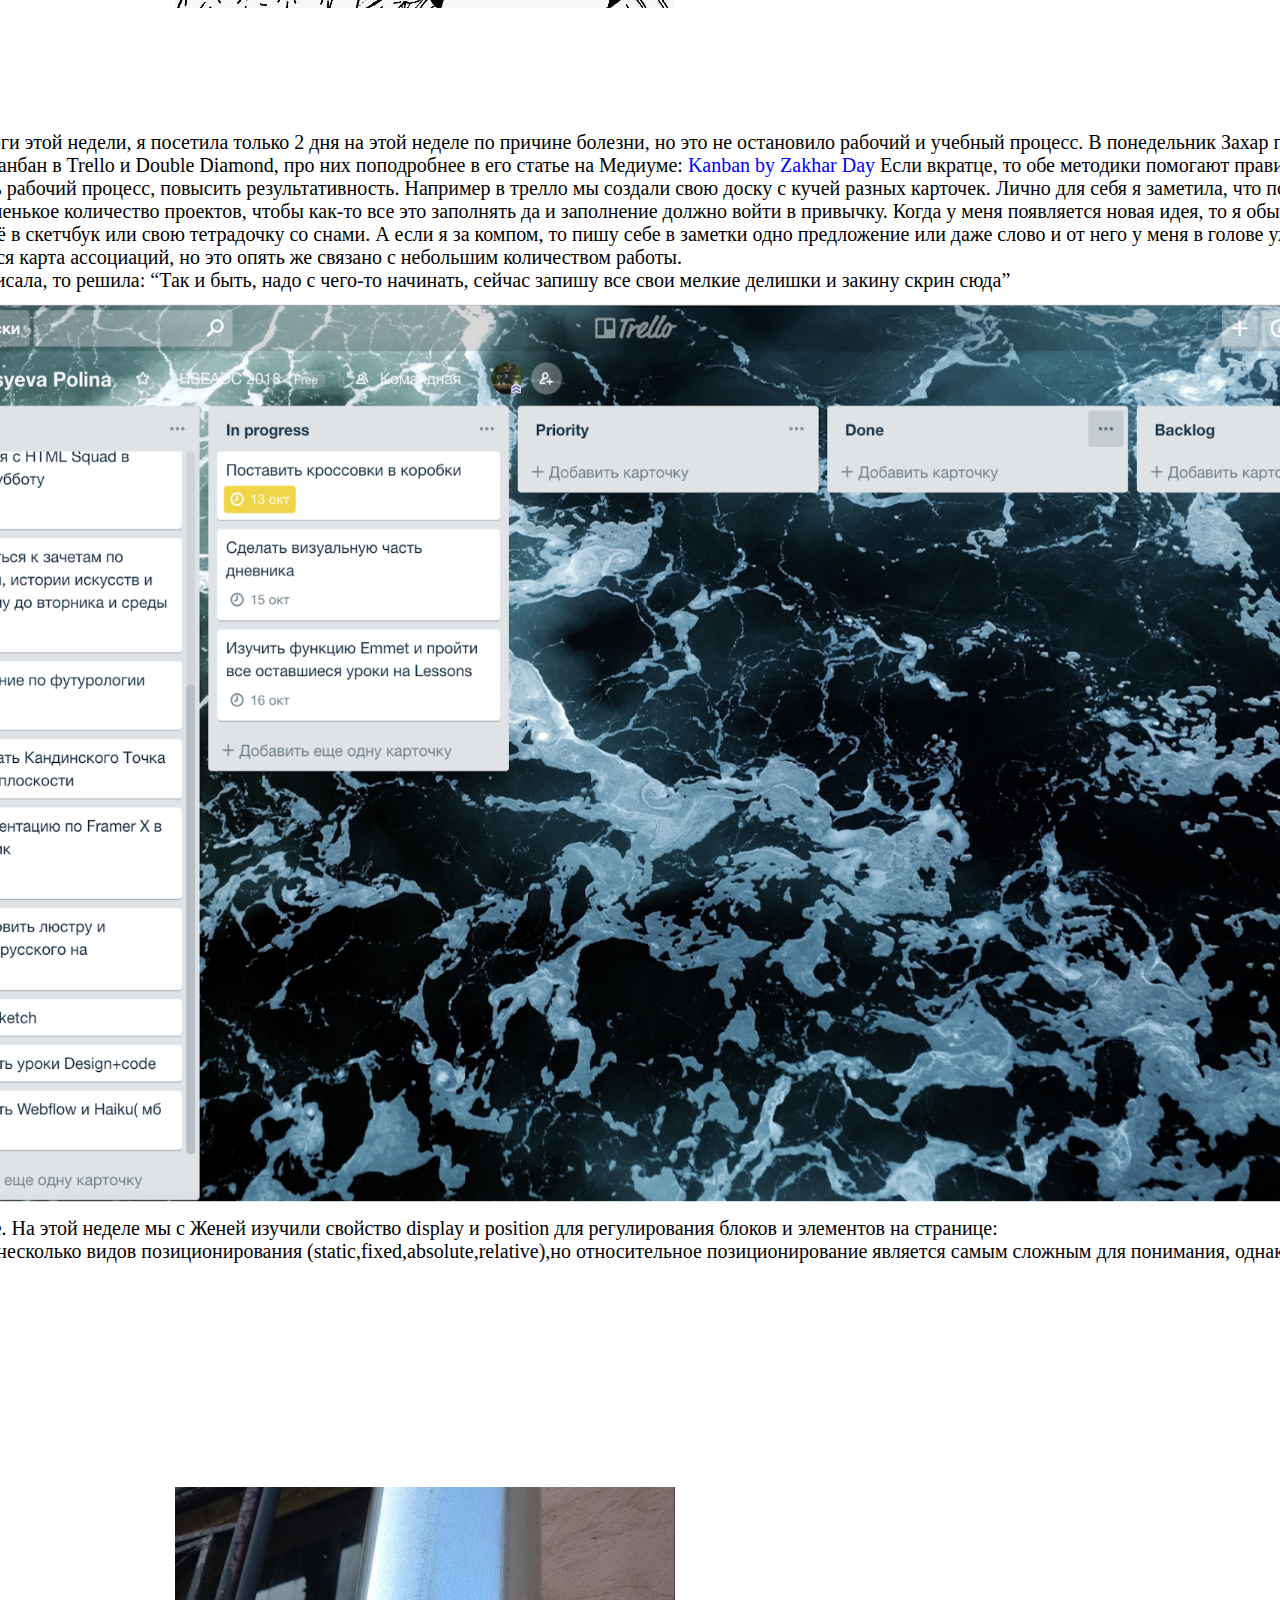
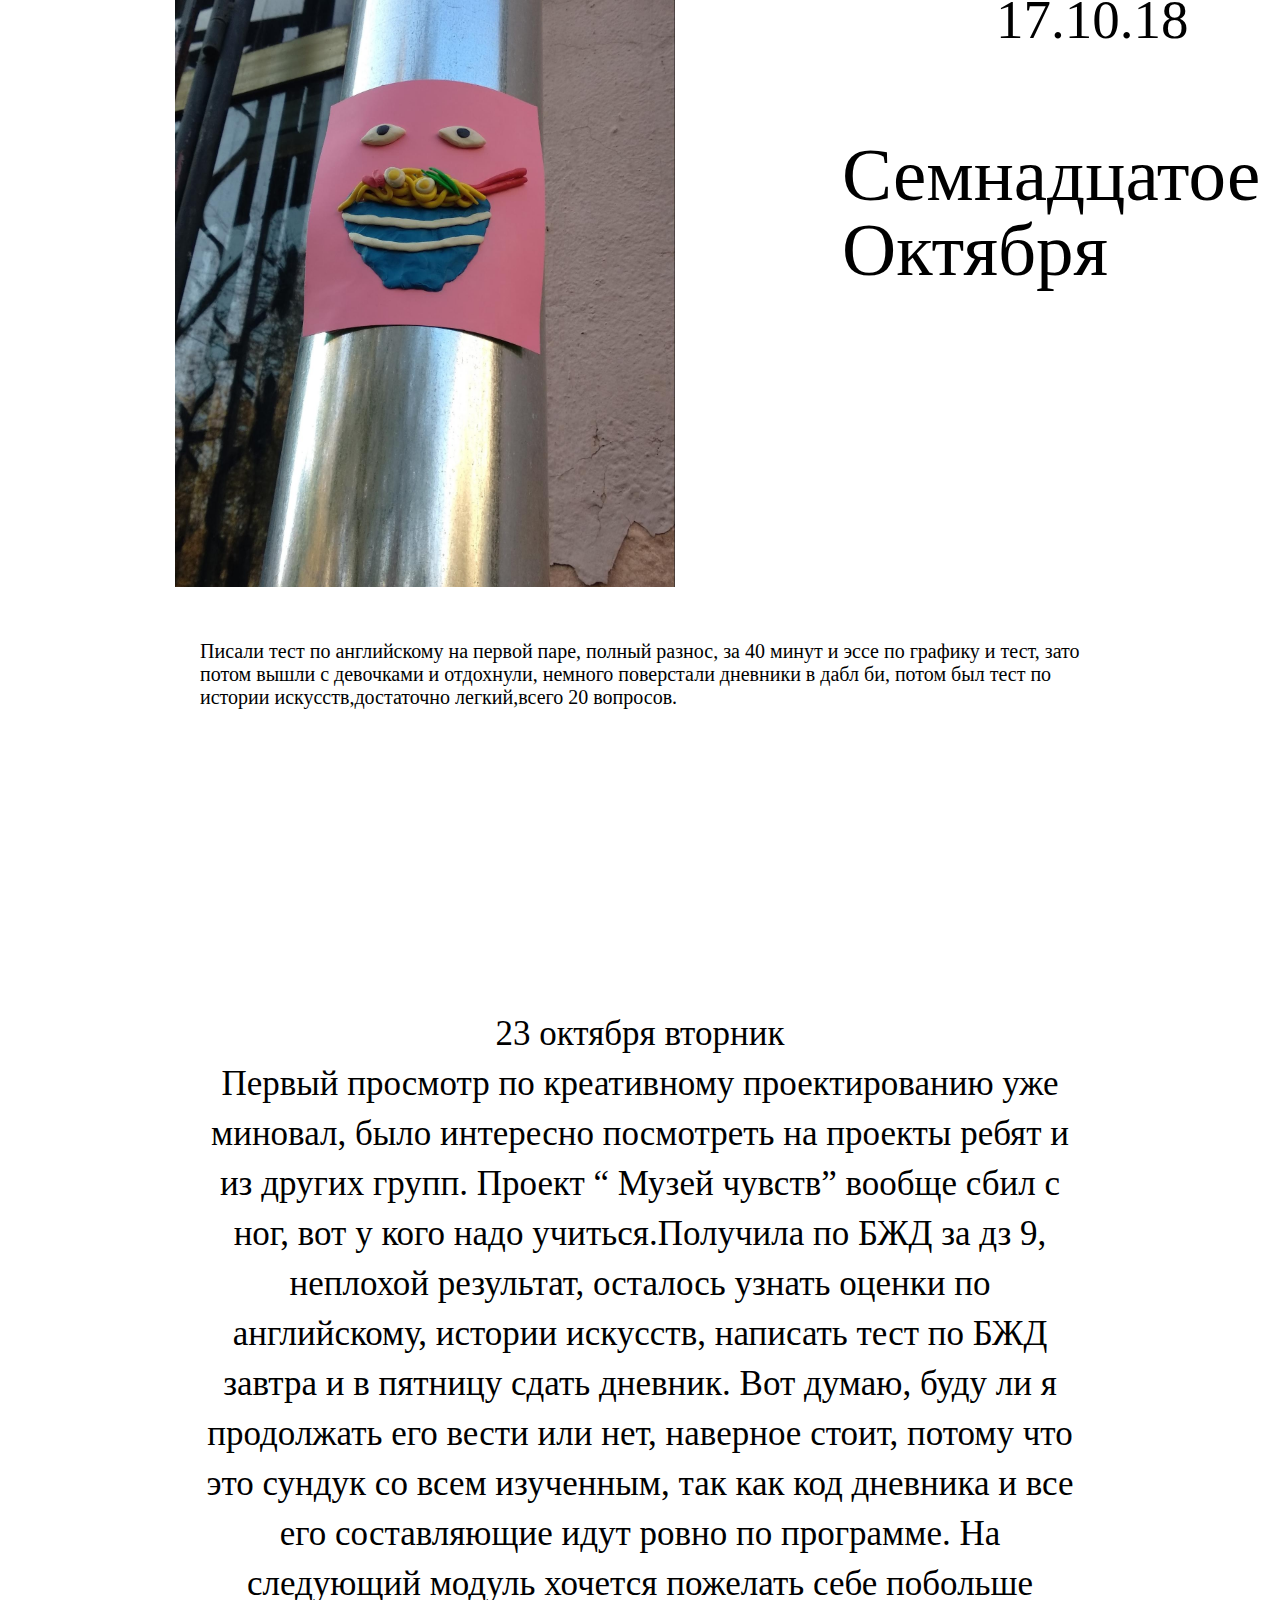
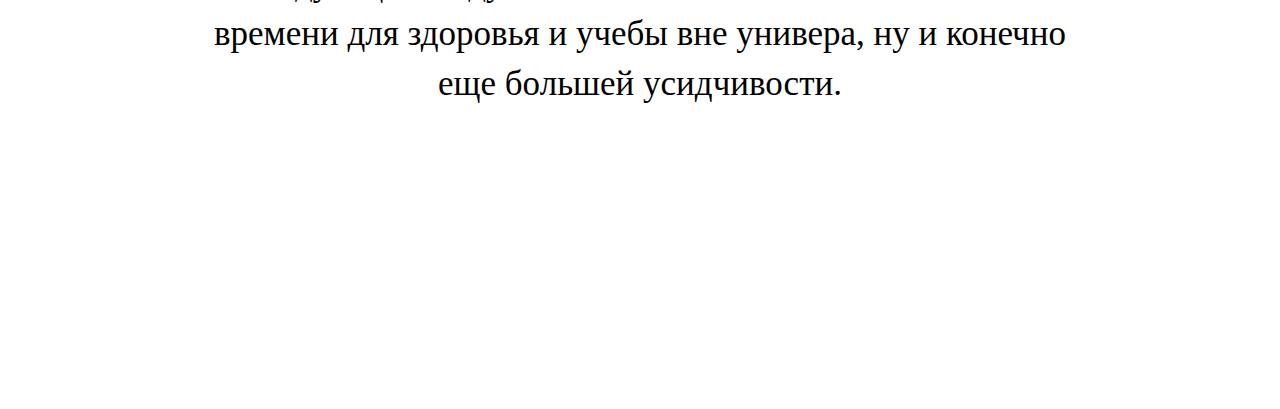
==== commit 6fab2001: "последнее изменение со шрифтами" ====
--- a/index.html
+++ b/index.html
@@ -2,164 +2,165 @@
 <html lang="en">
   <head>
     <link rel="stylesheet" href="stylefordiary.css">
-    <link rel="stylesheet" href="font.css">
+    <link rel="stylesheet" href="stylesheet.css">
     <meta charset="utf-8">
     <title>Polina's diary</title>
   </head>
   <body>
-  <header>
-  <div class="header">
-      <div class="heading2">
-      <h1>Афанасьева Полина <br> Б18ДЗ05 </h1>
+    <header>
+    <div class="header">
+        <div class="heading2">
+        <h1>Афанасьева Полина <br> Б18ДЗ05 </h1>
+      </div>
+      <div class="socialmedia">
+        <a href="https://vk.com/away.php?to=https%3A%2F%2Fwww.instagram.com%2Fthelittlepo%3Fr%3Dnametag&cc_key="><img src="images/instagram-new.png" width="35px" height="35px" border="0" alt="instagram">
+        </a>
+        <a href="https://www.facebook.com/profile.php?id=100007584524781"><img src="images/facebook.png"
+          width="35px" height="35px" border="0"  alt="facebook">
+        </a>
+      </div>
+      <div class="heading">
+        <h1>Добро <br> Пожаловать </h1>
+      </div>
+            <img src=" images/kisspng-american-crow-common-raven-clip-art-crow-5a96ca292c8879.9516255415198315931824.png" width="1470" height="922" alt="crow" id="crow">
     </div>
-    <div class="socialmedia">
-      <a href="https://vk.com/away.php?to=https%3A%2F%2Fwww.instagram.com%2Fthelittlepo%3Fr%3Dnametag&cc_key="><img src="images/instagram-new.png" width="35px" height="35px" border="0" alt="instagram">
-      </a>
-      <a href="https://www.facebook.com/profile.php?id=100007584524781"><img src="images/facebook.png"
-        width="35px" height="35px" border="0"  alt="facebook">
-      </a>
+    </header>
+    <h2 id="counter">06.10.18</h2>
+    <h1 id="framerx">
+      FRAMER <br> X <br> ПРЕЗЕНТА <br> ЦИЯ
+    </h1>
+    <ul>
+      <li><a href="https://framer.com"> <img src="images/icon.png" width="88" height="92" border="0" alt="framerx"> </a></li>
+      <li><a href="https://blog.prototypr.io/framer-x-preview-9d067f35cf9a"> <img src="images/Medium-logo.png" width="88" height="92" border="0" alt="medium"> </a></li>
+      <li><a href="https://designcode.io/downloads/"><img src="images/logo.png.0.16062627917314476" width="88" height="92" border="0" alt="designcode"></a></li>
+      <li><a
+
+      href="https://ux.pub/kak-dropbox-ispolzuet-framer-x-i-realnye-danny.."><img src="images/app-dropbox-android@2x.png" width="88" height="92" border="0" alt="dropbox"></a></li>
+    </ul>
+    <img src="images/zuza.png" alt="zuza" id="zuza">
+    <div class="firstpar">
+      <h3 id="begins">
+    Что за софт Framer X?
+      </h3>
+      <p id="what">
+    Программа для создания фреймов, интерфейсов и их редактирования, работа с интерактивным дизайном. Все элементы во фреймере построены на коде React, поэтому программа позволяет писать код прямо в React, а на основе него создает и редактирует элементы сама.Во фреймере так же есть возможность работать в командах, запасаться компонентами и цельными проектами или библиотеками в магазине и конечно делиться впечатлениями со всем коммьюнити.
+      </p>
+      <img src="images/image8.png" width="1108" height="692" id="img8" alt="img8">
     </div>
-    <div class="heading">
-      <h1>Добро <br> Пожаловать </h1>
+      <div class="secondpar">
+    <div class="text">
+      <h3 id="layout">
+    Layout
+      </h3>
+      <p id="here">
+    При создании различных фреймов, к примеру возьмем в начале айпад, а затем поменяем на айфон 8, будет показываться предыдущий фрейм с айпадом, при чем начнет выстраиваться иерархия из них( с уже отрегулированными отступами). Если мы захотим создать фрейм внутри фрейма, а для нормального UI так и стоит поступать, ибо тогда элементы интерфейса к примеру будут связаны между собой и интерактивны. Если попытаться например увеличить родительский фрейм, то в итоге начнут подстраиваться под размер и фреймы дети. Если что-либо нас не устраивает в авто размерах, то идем в properties (панель справа) и регулируем все сами.Если планируем что-то поменять, то для того, чтобы не накосячить даже сделали превью в той же панели справа.
+      </p>
     </div>
-          <img src=" images/kisspng-american-crow-common-raven-clip-art-crow-5a96ca292c8879.9516255415198315931824.png" width="1470" height="922" alt="crow" id="crow">
-  </div>
-  </header>
-  <h2 id="counter">06.10.18</h2>
-  <h1 id="framerx">
-    FRAMER <br> X <br> ПРЕЗЕНТА <br> ЦИЯ
-  </h1>
-  <ul>
-    <li><a href="https://framer.com"> <img src="images/icon.png" width="88" height="92" border="0" alt="framerx"> </a></li>
-    <li><a href="https://blog.prototypr.io/framer-x-preview-9d067f35cf9a"> <img src="images/Medium-logo.png" width="88" height="92" border="0" alt="medium"> </a></li>
-    <li><a href="https://designcode.io/downloads/"><img src="images/logo.png.0.16062627917314476" width="88" height="92" border="0" alt="designcode"></a></li>
-    <li><a
+    <img src="images/image9.png" width="500" height="400" id="img9" alt="img9">
+      </div>
+    <div class="thirdpar">
+    <div class="text1">
+      <h3 id="Components">
+    Components
+      </h3>
+      <p id="what1">
+    Работают по тому же принципу, что и компоненты в Sketch или Figma. Если захотим вернуть дочернему компоненту отцовский вид, то кликаем правой кнопкой мыши для открытия меню и жмем reset override.В панели компонентов также есть возможность загрузить готовые, созданные вами или просто скачанные, например компоненты плееров, аналитики и тп, и уже внутри программы их редактировать.
+      </p>
+    </div>
+      <img src="images/image7.png" width="700" height="300" id="img7" alt="img7">
+    </div>
+      <div class="fourthpar">
+      <h3 id="Drawing">
+    Drawing tool( graphic)
+      </h3>
+      <p id="how">
+    При создании различных фреймов, к примеру возьмем в начале айпад, а затем поменяем на айфон 8, будет показываться предыдущий фрейм с айпадом, при чем начнет выстраиваться иерархия из них( с уже отрегулированными отступами). Если мы захотим создать фрейм внутри фрейма, а для нормального UI так и стоит поступать, ибо тогда элементы интерфейса к примеру будут связаны между собой и интерактивны. Если попытаться например увеличить родительский фрейм, то в итоге начнут подстраиваться под размер и фреймы дети. Если что-либо нас не устраивает в авто размерах, то идем в properties (панель справа) и регулируем все сами.Если планируем что-то поменять, то для того, чтобы не накосячить даже сделали превью в той же панели справа.
+      </p>
+    <img src="images/image10.png" width="600" height="200" id="img9" alt="img9">
+    <img src="images/image4.png" width="600" height="600" id="img4" alt="img4">
+      </div>
+      <div class="fifthpar">
+      <div class="text2">
+      <h3 id="Interactive">
+    Interactive tools for prototyping
+      </h3>
+      <p id="there">
+    Интерактивы используются для создания макета функций приложения или сайта, с помощью линков мы объединяем нужные нам компоненты, а затем выбираем как( типа скролл), в какую сторону двигаться и какой из компонентов будет первичным.
+      </p>
+      </div>
+    <img src="images/image12.png" width="400" height="200" id="img12" alt="img12">
+      </div>
+      <div class="sixthpar">
+      <h3 id="Stack">
+    Stack
+      </h3>
+      <p id="why">
+    Блоки сами подстраиваются под расположенные рядом с ними,то есть , если ты хочешь передвинуть, что-то,то shift зажимать уже не придется,так же доступно разделение блоков на равные части без корректива размера)Помимо прекрасной регулировки размеров в функции Stack, во фрейме можно создать несколько стеков, а затем менять их между собой уже, при чем авторегулировка остается, а чтобы поменять что-то конкретное или задать другие значения мы так же обращаемся в properties. Функция стэк является компонентом со своими свойствами.
+      </p>
+    <img src="images/image14.png" width="485" height="600" id="img14" alt="img14">
+      </div>
+      <div class="continue">
+    <h1 id="continue">
+      Продолжаем
+    </h1>
+      </div>
+      <h2 id="counter2">08.10.18</h2>
+      <h1 id="monday">
+     Восьмое <br>
+     Октября
+      </h1>
+      <img src="images/vxgUT8ymseI.jpg" id="tired" alt="tired">
+      <p id="oct8">
+    Сегодня мне пришлось остаться дома к моему большому сожалению ( я очень люблю ходить в универ) , потому что еще с воскресенья я себя ужасно чувствую, в животе какая-то голодная боль весь день, даже если я ем и температура. Однако, это не повод не работать, поэтому сегодня почти весь день я занималась изучением теории относительно сетки и типографики, а также немного цвета. Еще мною было совершенно одно открытие ( на почве изучения сетки) . Кухня- это просто сборник сеток, особенно посудомойка и просто мойка.
+      </p>
+      <div class="resources2">
+      <ul>
+      <li> <a href="https://ux.pub/garmonichnaya-tipografika-i-setki-rukovodstvo/">Garmonia</a> </li>
+      <li> <a href="https://ux.pub/cila-pustogo-prostranstva-v-dizajne-interfejsov/">Pustota</a></li>
+      <li> <a href="#https://ux.pub/vazhnost-kontrasta-v-dizajne-interfejs..">Contrast</a> </li>
+      <li> <a href="https://ux.pub/tipografika-dlya-interfejsov/">Typography</a></li>
+      <li> <a href="https://subtract.design/entry/forms">Substract</a></li>
+      <li> <a href="https://guides.area17.com/design-techniques/#vertical-grid">Vertical</a> </li>
+      <li> <a href="http://deadsign.ru/tipografika/26_typography_rules/">Rules</a> </li>
+      <li> <a href="http://telegraf.design/konspekt-dizajnera-osnovy-kompozitsii/">Composition</a> </li>
+      <li> <a href="http://telegraf.design/konspekt-dizajnera-yaponiya-v-dizajne/">Japan</a> </li>
+      </ul>
+    </div>
+    <h2 id="counter3">12.10.18</h2>
+    <h1 id="friday">
+       Двенадцатое <br>
+       Октября
+    </h1>
+    <img src="images/OoV53ilssMQ.jpg" id="sick" alt="sick">
+    <div class="oct12">
+      <p id="oct12">
+        Подвожу итоги этой недели, я посетила только 2 дня на этой неделе по причине болезни, но это не остановило рабочий и учебный процесс. В понедельник Захар поделился методикой Канбан в Trello и Double Diamond, про них поподробнее в его статье на Медиуме:
+        <a href="https://medium.com/hack-exchange/%D0%BE%D1%80%D0%B3%D0%B0%D0%BD%D0%B8%D0%B7%D0%B0%D1%86%D0%B8%D1%8F-%D1%80%D0%B0%D0%B1%D0%BE%D1%87%D0%B5%D0%B3%D0%BE-%D0%BF%D1%80%D0%BE%D1%86%D0%B5%D1%81%D1%81%D0%B0-%D0%BF%D0%BE-%D0%BC%D0%B5%D1%82%D0%BE%D0%B4%D0%BE%D0%BB%D0%BE%D0%B3%D0%B8%D0%B8-%D0%BA%D0%B0%D0%BD%D0%B1%D0%B0%D0%BD-%D0%B2-%D1%82%D1%80%D0%B5%D0%BB%D0%BB%D0%BE-11bdcc35c905" id="Kanban">Kanban by Zakhar Day</a>
+        Если вкратце, то обе методики помогают правильно организовать рабочий процесс, повысить результативность. Например в трелло мы создали свою доску с кучей разных карточек. Лично для себя я заметила, что пока у меня слишком маленькое количество проектов, чтобы как-то все это заполнять да и заполнение должно войти в привычку. Когда у меня появляется новая идея, то я обычно записываю её в скетчбук или свою тетрадочку со снами. А если я за компом, то пишу себе в заметки одно предложение или даже слово и от него у меня в голове уже выстраивается карта ассоциаций, но это опять же связано с небольшим количеством работы.
+        <br>
+        Пока я это писала, то решила: “Так и быть, надо с чего-то начинать, сейчас запишу все свои мелкие делишки и закину скрин сюда”
+        <img src="images/image1.png" width="1500" height="900" id="img1" alt="Kanban">
+        Едем дальше. На этой неделе мы с Женей изучили свойство  display  и  position для регулирования блоков и элементов на странице:
+        <br>
+        Существует несколько видов позиционирования <span id="position">(static,fixed,absolute,relative)</span>,но относительное позиционирование является самым сложным для понимания, однако простым в применении.
+      </p>
+    </div>
+    <h2 id="counter4">17.10.18</h2>
+    <h1 id="wednesday">
+      Семнадцатое <br>
+       Октября
+    </h1>
+    <img src="images/image5.jpg" width="500" height="700" id="udon" alt="udon">
+    <p id="oct17">
+      Писали тест по английскому на первой паре, полный разнос, за 40 минут и эссе по графику и тест, зато потом вышли с девочками и отдохнули, немного поверстали дневники в дабл би, потом был тест по истории искусств,достаточно легкий,всего 20 вопросов.
+    </p>
+    <div class="end">
+      <p id="oct23">
+        23 октября вторник
+        <br>
+        Первый просмотр по креативному проектированию уже миновал, было интересно посмотреть на проекты ребят и из других групп. Проект “ Музей чувств” вообще сбил с ног, вот у кого надо учиться.Получила по БЖД за дз 9, неплохой результат, осталось узнать оценки по английскому, истории искусств, написать тест по БЖД завтра и в пятницу сдать дневник. Вот думаю, буду ли я продолжать его вести или нет, наверное стоит, потому что это сундук со всем изученным, так как код дневника и все его составляющие идут ровно по программе. На следующий модуль хочется пожелать себе побольше времени для здоровья и учебы вне универа, ну и конечно еще большей усидчивости.</p>
 
-    href="https://ux.pub/kak-dropbox-ispolzuet-framer-x-i-realnye-danny.."><img src="images/app-dropbox-android@2x.png" width="88" height="92" border="0" alt="dropbox"></a></li>
-  </ul>
-  <img src="images/zuza.png" alt="zuza" id="zuza">
-  <div class="firstpar">
-    <h3 id="begins">
-  Что за софт Framer X?
-    </h3>
-    <p id="what">
-  Программа для создания фреймов, интерфейсов и их редактирования, работа с интерактивным дизайном. Все элементы во фреймере построены на коде React, поэтому программа позволяет писать код прямо в React, а на основе него создает и редактирует элементы сама.Во фреймере так же есть возможность работать в командах, запасаться компонентами и цельными проектами или библиотеками в магазине и конечно делиться впечатлениями со всем коммьюнити.
-    </p>
-    <img src="images/image8.png" width="1108" height="692" id="img8" alt="img8">
-  </div>
-    <div class="secondpar">
-  <div class="text">
-    <h3 id="layout">
-  Layout
-    </h3>
-    <p id="here">
-  При создании различных фреймов, к примеру возьмем в начале айпад, а затем поменяем на айфон 8, будет показываться предыдущий фрейм с айпадом, при чем начнет выстраиваться иерархия из них( с уже отрегулированными отступами). Если мы захотим создать фрейм внутри фрейма, а для нормального UI так и стоит поступать, ибо тогда элементы интерфейса к примеру будут связаны между собой и интерактивны. Если попытаться например увеличить родительский фрейм, то в итоге начнут подстраиваться под размер и фреймы дети. Если что-либо нас не устраивает в авто размерах, то идем в properties (панель справа) и регулируем все сами.Если планируем что-то поменять, то для того, чтобы не накосячить даже сделали превью в той же панели справа.
-    </p>
-  </div>
-  <img src="images/image9.png" width="500" height="400" id="img9" alt="img9">
     </div>
-  <div class="thirdpar">
-  <div class="text1">
-    <h3 id="Components">
-  Components
-    </h3>
-    <p id="what1">
-  Работают по тому же принципу, что и компоненты в Sketch или Figma. Если захотим вернуть дочернему компоненту отцовский вид, то кликаем правой кнопкой мыши для открытия меню и жмем reset override.В панели компонентов также есть возможность загрузить готовые, созданные вами или просто скачанные, например компоненты плееров, аналитики и тп, и уже внутри программы их редактировать.
-    </p>
-  </div>
-    <img src="images/image7.png" width="700" height="300" id="img7" alt="img7">
-  </div>
-    <div class="fourthpar">
-    <h3 id="Drawing">
-  Drawing tool( graphic)
-    </h3>
-    <p id="how">
-  При создании различных фреймов, к примеру возьмем в начале айпад, а затем поменяем на айфон 8, будет показываться предыдущий фрейм с айпадом, при чем начнет выстраиваться иерархия из них( с уже отрегулированными отступами). Если мы захотим создать фрейм внутри фрейма, а для нормального UI так и стоит поступать, ибо тогда элементы интерфейса к примеру будут связаны между собой и интерактивны. Если попытаться например увеличить родительский фрейм, то в итоге начнут подстраиваться под размер и фреймы дети. Если что-либо нас не устраивает в авто размерах, то идем в properties (панель справа) и регулируем все сами.Если планируем что-то поменять, то для того, чтобы не накосячить даже сделали превью в той же панели справа.
-    </p>
-  <img src="images/image10.png" width="600" height="200" id="img9" alt="img9">
-  <img src="images/image4.png" width="600" height="600" id="img4" alt="img4">
-    </div>
-    <div class="fifthpar">
-    <div class="text2">
-    <h3 id="Interactive">
-  Interactive tools for prototyping
-    </h3>
-    <p id="there">
-  Интерактивы используются для создания макета функций приложения или сайта, с помощью линков мы объединяем нужные нам компоненты, а затем выбираем как( типа скролл), в какую сторону двигаться и какой из компонентов будет первичным.
-    </p>
-    </div>
-  <img src="images/image12.png" width="400" height="200" id="img12" alt="img12">
-    </div>
-    <div class="sixthpar">
-    <h3 id="Stack">
-  Stack
-    </h3>
-    <p id="why">
-  Блоки сами подстраиваются под расположенные рядом с ними,то есть , если ты хочешь передвинуть, что-то,то shift зажимать уже не придется,так же доступно разделение блоков на равные части без корректива размера)Помимо прекрасной регулировки размеров в функции Stack, во фрейме можно создать несколько стеков, а затем менять их между собой уже, при чем авторегулировка остается, а чтобы поменять что-то конкретное или задать другие значения мы так же обращаемся в properties. Функция стэк является компонентом со своими свойствами.
-    </p>
-  <img src="images/image14.png" width="485" height="600" id="img14" alt="img14">
-    </div>
-    <div class="continue">
-  <h1 id="continue">
-    Продолжаем
-  </h1>
-    </div>
-    <h2 id="counter2">08.10.18</h2>
-    <h1 id="monday">
-   Восьмое <br>
-   Октября
-    </h1>
-    <img src="images/vxgUT8ymseI.jpg" id="tired" alt="tired">
-    <p id="oct8">
-  Сегодня мне пришлось остаться дома к моему большому сожалению ( я очень люблю ходить в универ) , потому что еще с воскресенья я себя ужасно чувствую, в животе какая-то голодная боль весь день, даже если я ем и температура. Однако, это не повод не работать, поэтому сегодня почти весь день я занималась изучением теории относительно сетки и типографики, а также немного цвета. Еще мною было совершенно одно открытие ( на почве изучения сетки) . Кухня- это просто сборник сеток, особенно посудомойка и просто мойка.
-    </p>
-    <div class="resources2">
-    <ul>
-    <li> <a href="https://ux.pub/garmonichnaya-tipografika-i-setki-rukovodstvo/">Garmonia</a> </li>
-    <li> <a href="https://ux.pub/cila-pustogo-prostranstva-v-dizajne-interfejsov/">Pustota</a></li>
-    <li> <a href="#https://ux.pub/vazhnost-kontrasta-v-dizajne-interfejs..">Contrast</a> </li>
-    <li> <a href="https://ux.pub/tipografika-dlya-interfejsov/">Typography</a></li>
-    <li> <a href="https://subtract.design/entry/forms">Substract</a></li>
-    <li> <a href="https://guides.area17.com/design-techniques/#vertical-grid">Vertical</a> </li>
-    <li> <a href="http://deadsign.ru/tipografika/26_typography_rules/">Rules</a> </li>
-    <li> <a href="http://telegraf.design/konspekt-dizajnera-osnovy-kompozitsii/">Composition</a> </li>
-    <li> <a href="http://telegraf.design/konspekt-dizajnera-yaponiya-v-dizajne/">Japan</a> </li>
-    </ul>
-  </div>
-  <h2 id="counter3">12.10.18</h2>
-  <h1 id="friday">
-     Двенадцатое <br>
-     Октября
-  </h1>
-  <img src="images/OoV53ilssMQ.jpg" id="sick" alt="sick">
-  <div class="oct12">
-    <p id="oct12">
-      Подвожу итоги этой недели, я посетила только 2 дня на этой неделе по причине болезни, но это не остановило рабочий и учебный процесс. В понедельник Захар поделился методикой Канбан в Trello и Double Diamond, про них поподробнее в его статье на Медиуме:
-      <a href="https://medium.com/hack-exchange/%D0%BE%D1%80%D0%B3%D0%B0%D0%BD%D0%B8%D0%B7%D0%B0%D1%86%D0%B8%D1%8F-%D1%80%D0%B0%D0%B1%D0%BE%D1%87%D0%B5%D0%B3%D0%BE-%D0%BF%D1%80%D0%BE%D1%86%D0%B5%D1%81%D1%81%D0%B0-%D0%BF%D0%BE-%D0%BC%D0%B5%D1%82%D0%BE%D0%B4%D0%BE%D0%BB%D0%BE%D0%B3%D0%B8%D0%B8-%D0%BA%D0%B0%D0%BD%D0%B1%D0%B0%D0%BD-%D0%B2-%D1%82%D1%80%D0%B5%D0%BB%D0%BB%D0%BE-11bdcc35c905" id="Kanban">Kanban by Zahar Day</a>
-      Если вкратце, то обе методики помогают правильно организовать рабочий процесс, повысить результативность. Например в трелло мы создали свою доску с кучей разных карточек. Лично для себя я заметила, что пока у меня слишком маленькое количество проектов, чтобы как-то все это заполнять да и заполнение должно войти в привычку. Когда у меня появляется новая идея, то я обычно записываю её в скетчбук или свою тетрадочку со снами. А если я за компом, то пишу себе в заметки одно предложение или даже слово и от него у меня в голове уже выстраивается карта ассоциаций, но это опять же связано с небольшим количеством работы.
-      <br>
-      Пока я это писала, то решила: “Так и быть, надо с чего-то начинать, сейчас запишу все свои мелкие делишки и закину скрин сюда”
-      <img src="images/image1.png" width="1500" height="900" id="img1" alt="Kanban">
-      Едем дальше. На этой неделе мы с Женей изучили свойство  display  и  position для регулирования блоков и элементов на странице:
-      <br>
-      Существует несколько видов позиционирования <span id="position">(static,fixed,absolute,relative)</span>,но относительное позиционирование является самым сложным для понимания, однако простым в применении.
-    </p>
-  </div>
-  <h2 id="counter4">17.10.18</h2>
-  <h1 id="wednesday">
-    Семнадцатое <br>
-     Октября
-  </h1>
-  <img src="images/image5.jpg" width="500" height="700" id="udon" alt="udon">
-  <p id="oct17">
-    Писали тест по английскому на первой паре, полный разнос, за 40 минут и эссе по графику и тест, зато потом вышли с девочками и отдохнули, немного поверстали дневники в дабл би, потом был тест по истории искусств,достаточно легкий,всего 20 вопросов.
-  </p>
-  <div class="end">
-    <p id="oct23">
-      23 октября вторник
-      <br>
-      Первый просмотр по креативному проектированию уже миновал, было интересно посмотреть на проекты ребят и из других групп. Проект “ Музей чувств” вообще сбил с ног, вот у кого надо учиться.Получила по БЖД за дз 9, неплохой результат, осталось узнать оценки по английскому, истории искусств, написать тест по БЖД завтра и в пятницу сдать дневник. Вот думаю, буду ли я продолжать его вести или нет, наверное стоит, потому что это сундук со всем изученным, так как код дневника и все его составляющие идут ровно по программе. На следующий модуль хочется пожелать себе побольше времени для здоровья и учебы вне универа, ну и конечно еще большей усидчивости.</p>
-
-  </div>
+    <script src="javascripts/jquery-3.1.1.js" charset="utf-8"></script>
   </body>
 </html>
--- a/stylefordiary.css
+++ b/stylefordiary.css
@@ -1,5 +1,7 @@
 @import "reset.css";
 body {
+  overflow: scroll;
+
   height: 100%;
 
   -webkit-font-smoothing: antialiased;
@@ -33,7 +35,7 @@
   color: #fff;
 
   font-family: "FuturaDemiC";
-  font-weight: bold;
+  font-weight: normal;
 }
 .heading2 {
   margin-top: 37px;
@@ -70,7 +72,7 @@
 
   font-family: "FuturaDemiC";
   font-size: 55px;
-  font-weight: bold;
+  font-weight: normal;
 }
 #framerx {
   margin-top: 90px;
@@ -80,7 +82,7 @@
 
   font-family: "FuturaDemiC";
   font-size: 75px;
-  font-weight: bold;
+  font-weight: normal;
 
 }
 #framerx:hover {
@@ -130,14 +132,14 @@
 
   font-family: "FuturaDemiC";
   font-size: 25px;
-  font-weight: bold;
+  font-weight: normal;
 }
 #what {
   margin-top: 42px;
 
   font-family: "FuturaDemiC";
   font-size: 20px;
-  font-weight: bold;
+  font-weight: normal;
   line-height: normal;
 }
 .secondpar {
@@ -161,14 +163,14 @@
 
   font-family: "FuturaDemiC";
   font-size: 25px;
-  font-weight: bold;
+  font-weight: normal;
 }
 #here {
   margin-top: 42px;
 
   font-family: "FuturaDemiC";
   font-size: 20px;
-  font-weight: bold;
+  font-weight: normal;
   line-height: normal;
 }
 #img9 {
@@ -199,14 +201,14 @@
 
   font-family: "FuturaDemiC";
   font-size: 25px;
-  font-weight: bold;
+  font-weight: normal;
 }
 #what1 {
   margin-top: 42px;
 
   font-family: "FuturaDemiC";
   font-size: 20px;
-  font-weight: bold;
+  font-weight: normal;
   line-height: normal;
 }
 #img7 {
@@ -246,14 +248,14 @@
 
   font-family: "FuturaDemiC";
   font-size: 25px;
-  font-weight: bold;
+  font-weight: normal;
 }
 #how {
   margin-top: 42px;
 
   font-family: "FuturaDemiC";
   font-size: 20px;
-  font-weight: bold;
+  font-weight: normal;
   line-height: normal;
 }
 .fifthpar {
@@ -277,14 +279,14 @@
 
   font-family: "FuturaDemiC";
   font-size: 25px;
-  font-weight: bold;
+  font-weight: normal;
 }
 #there {
   margin-top: 42px;
 
   font-family: "FuturaDemiC";
   font-size: 20px;
-  font-weight: bold;
+  font-weight: normal;
   line-height: normal;
 }
 #img12 {
@@ -321,14 +323,14 @@
 
   font-family: "FuturaDemiC";
   font-size: 25px;
-  font-weight: bold;
+  font-weight: normal;
 }
 #why {
   margin-top: 42px;
 
   font-family: "FuturaDemiC";
   font-size: 20px;
-  font-weight: bold;
+  font-weight: normal;
   line-height: normal;
 }
 .continue {
@@ -352,7 +354,7 @@
 
   font-family: "FuturaDemiC";
   font-size: 95px;
-  font-weight: bold;
+  font-weight: normal;
 }
 #counter2 {
   margin-top: 256px;
@@ -362,7 +364,7 @@
 
   font-family: "FuturaDemiC";
   font-size: 55px;
-  font-weight: bold;
+  font-weight: normal;
 }
 #monday {
   margin-top: 90px;
@@ -372,7 +374,7 @@
 
   font-family: "FuturaDemiC";
   font-size: 75px;
-  font-weight: bold;
+  font-weight: normal;
 
 }
 #monday:hover {
@@ -394,7 +396,7 @@
 
   font-family: "FuturaDemiC";
   font-size: 20px;
-  font-weight: bold;
+  font-weight: normal;
   line-height: normal;
 }
 .resources2 {
@@ -406,7 +408,7 @@
 
   font-family: "FuturaDemiC";
   font-size: 20px;
-  font-weight: bold;
+  font-weight: normal;
   line-height: normal;
 }
 
@@ -423,7 +425,7 @@
 
   font-family: "FuturaDemiC";
   font-size: 55px;
-  font-weight: bold;
+  font-weight: normal;
 }
 #friday {
   margin-top: 90px;
@@ -433,7 +435,7 @@
 
   font-family: "FuturaDemiC";
   font-size: 75px;
-  font-weight: bold;
+  font-weight: normal;
 
 }
 #friday:hover {
@@ -463,7 +465,7 @@
 
   font-family: "FuturaDemiC";
   font-size: 20px;
-  font-weight: bold;
+  font-weight: normal;
   line-height: normal;
 }
 #Kanban, #Kanban:visited {
@@ -481,7 +483,7 @@
 
   font-family: "FuturaDemiC";
   font-size: 55px;
-  font-weight: bold;
+  font-weight: normal;
 }
 #wednesday {
   margin-top: 90px;
@@ -491,7 +493,7 @@
 
   font-family: "FuturaDemiC";
   font-size: 75px;
-  font-weight: bold;
+  font-weight: normal;
 
 }
 #wednesday:hover {
@@ -514,7 +516,7 @@
 
   font-family: "FuturaDemiC";
   font-size: 20px;
-  font-weight: bold;
+  font-weight: normal;
   line-height: normal;
 }
 #oct23 {
@@ -529,6 +531,6 @@
 
   font-family: "FuturaDemiC";
   font-size: 35px;
-  font-weight: bold;
+  font-weight: normal;
   line-height: 50px;
 }
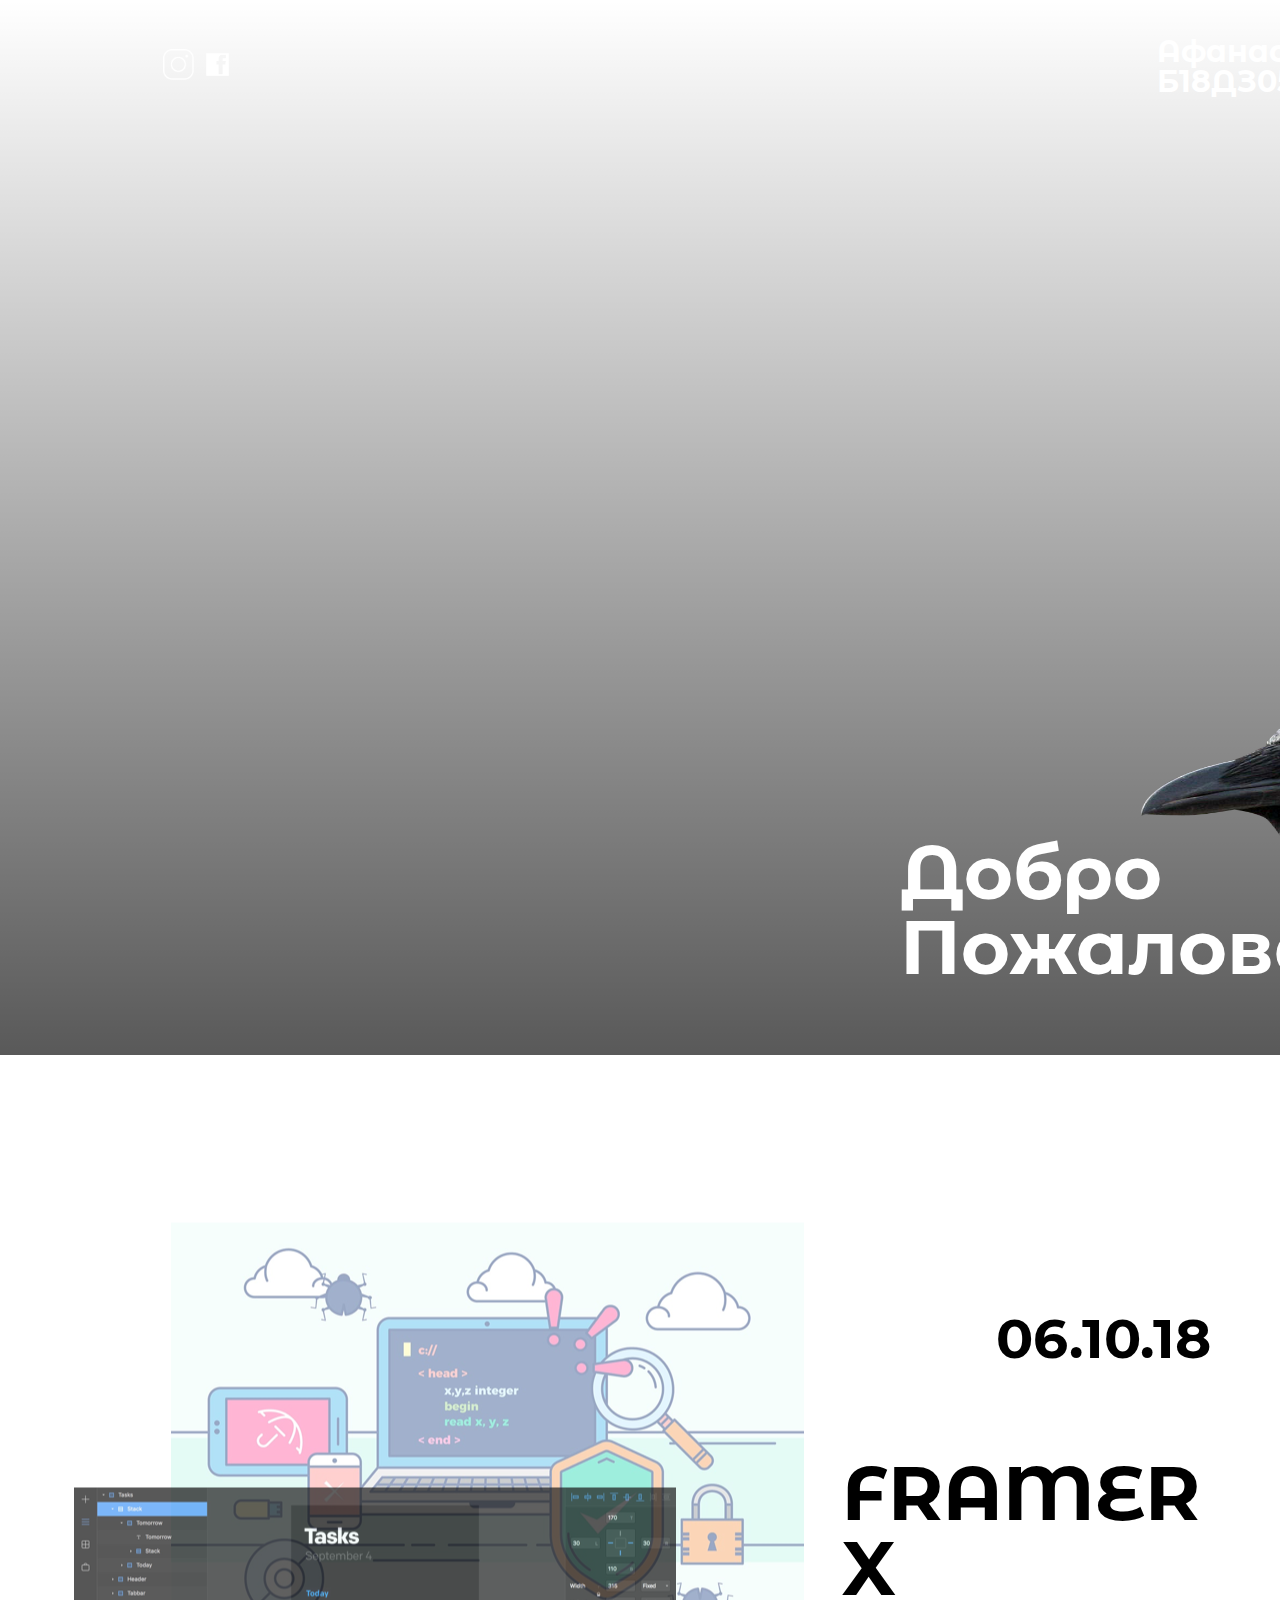
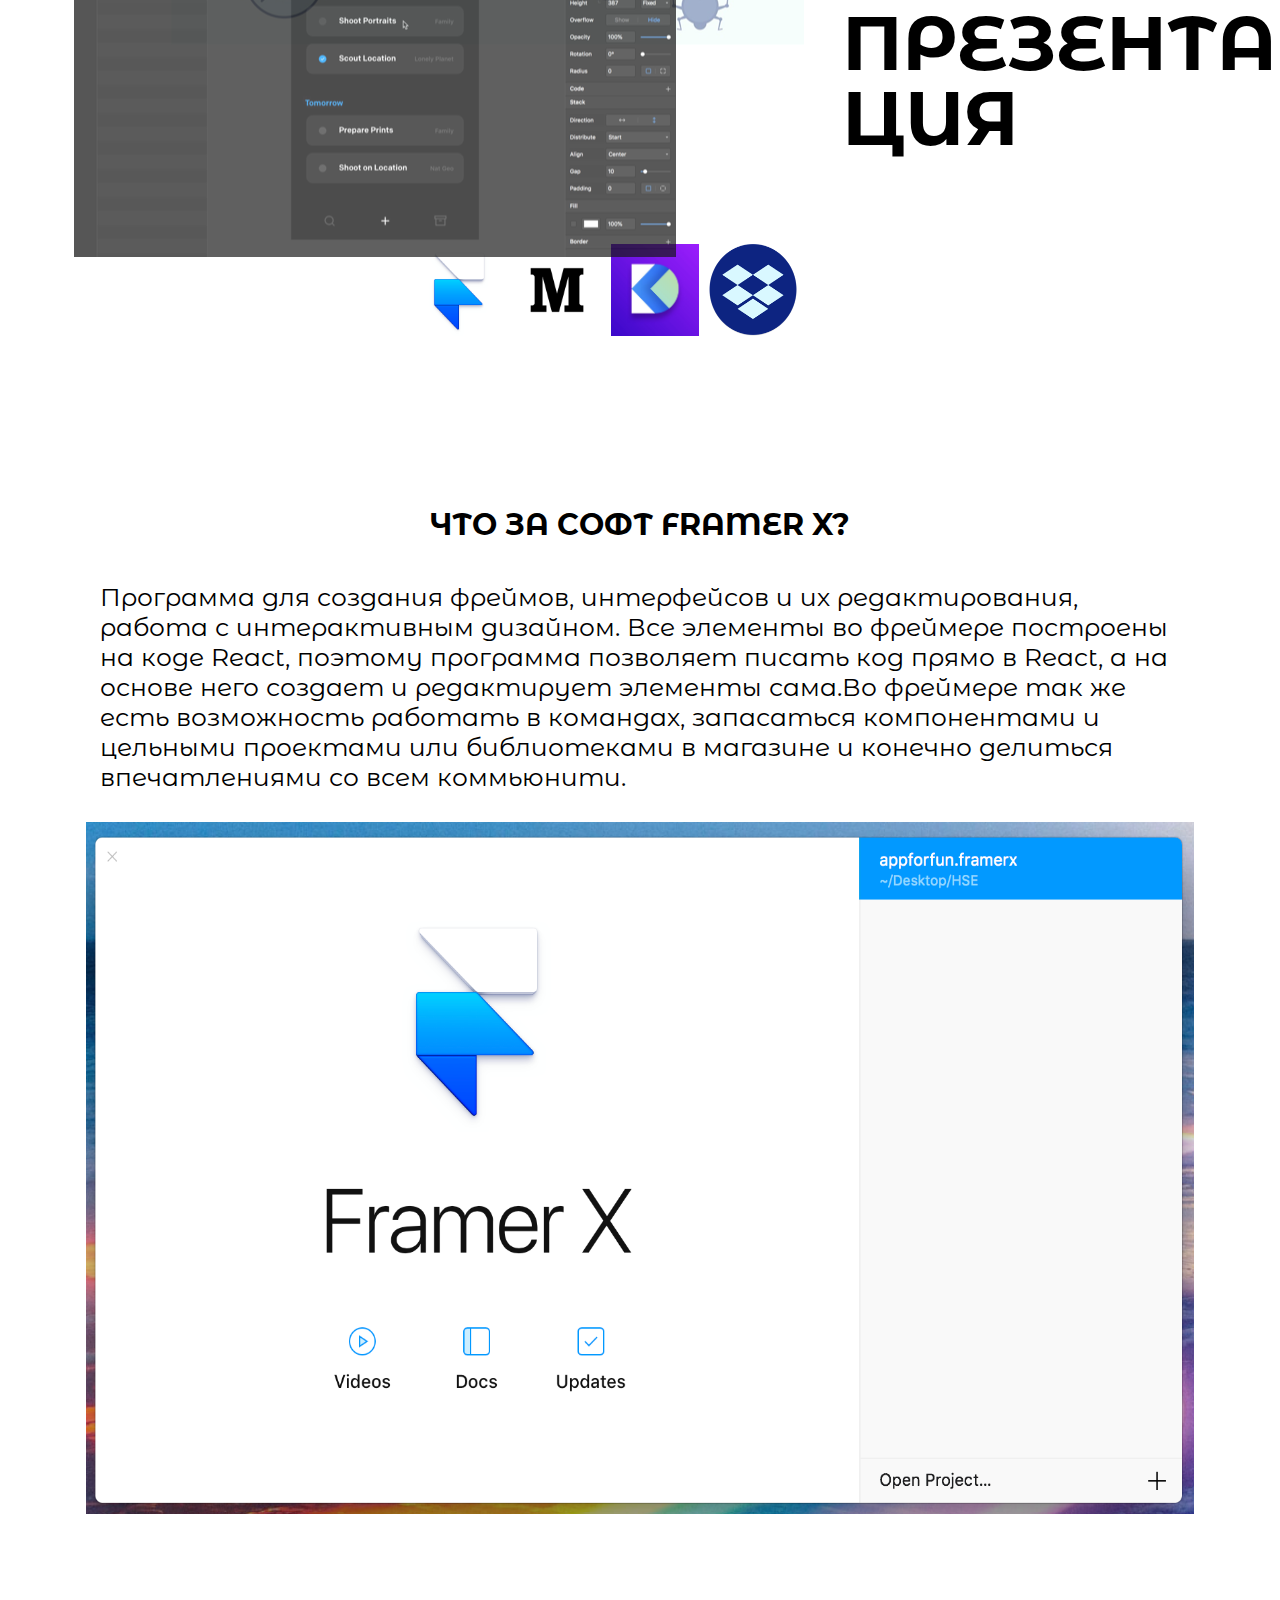
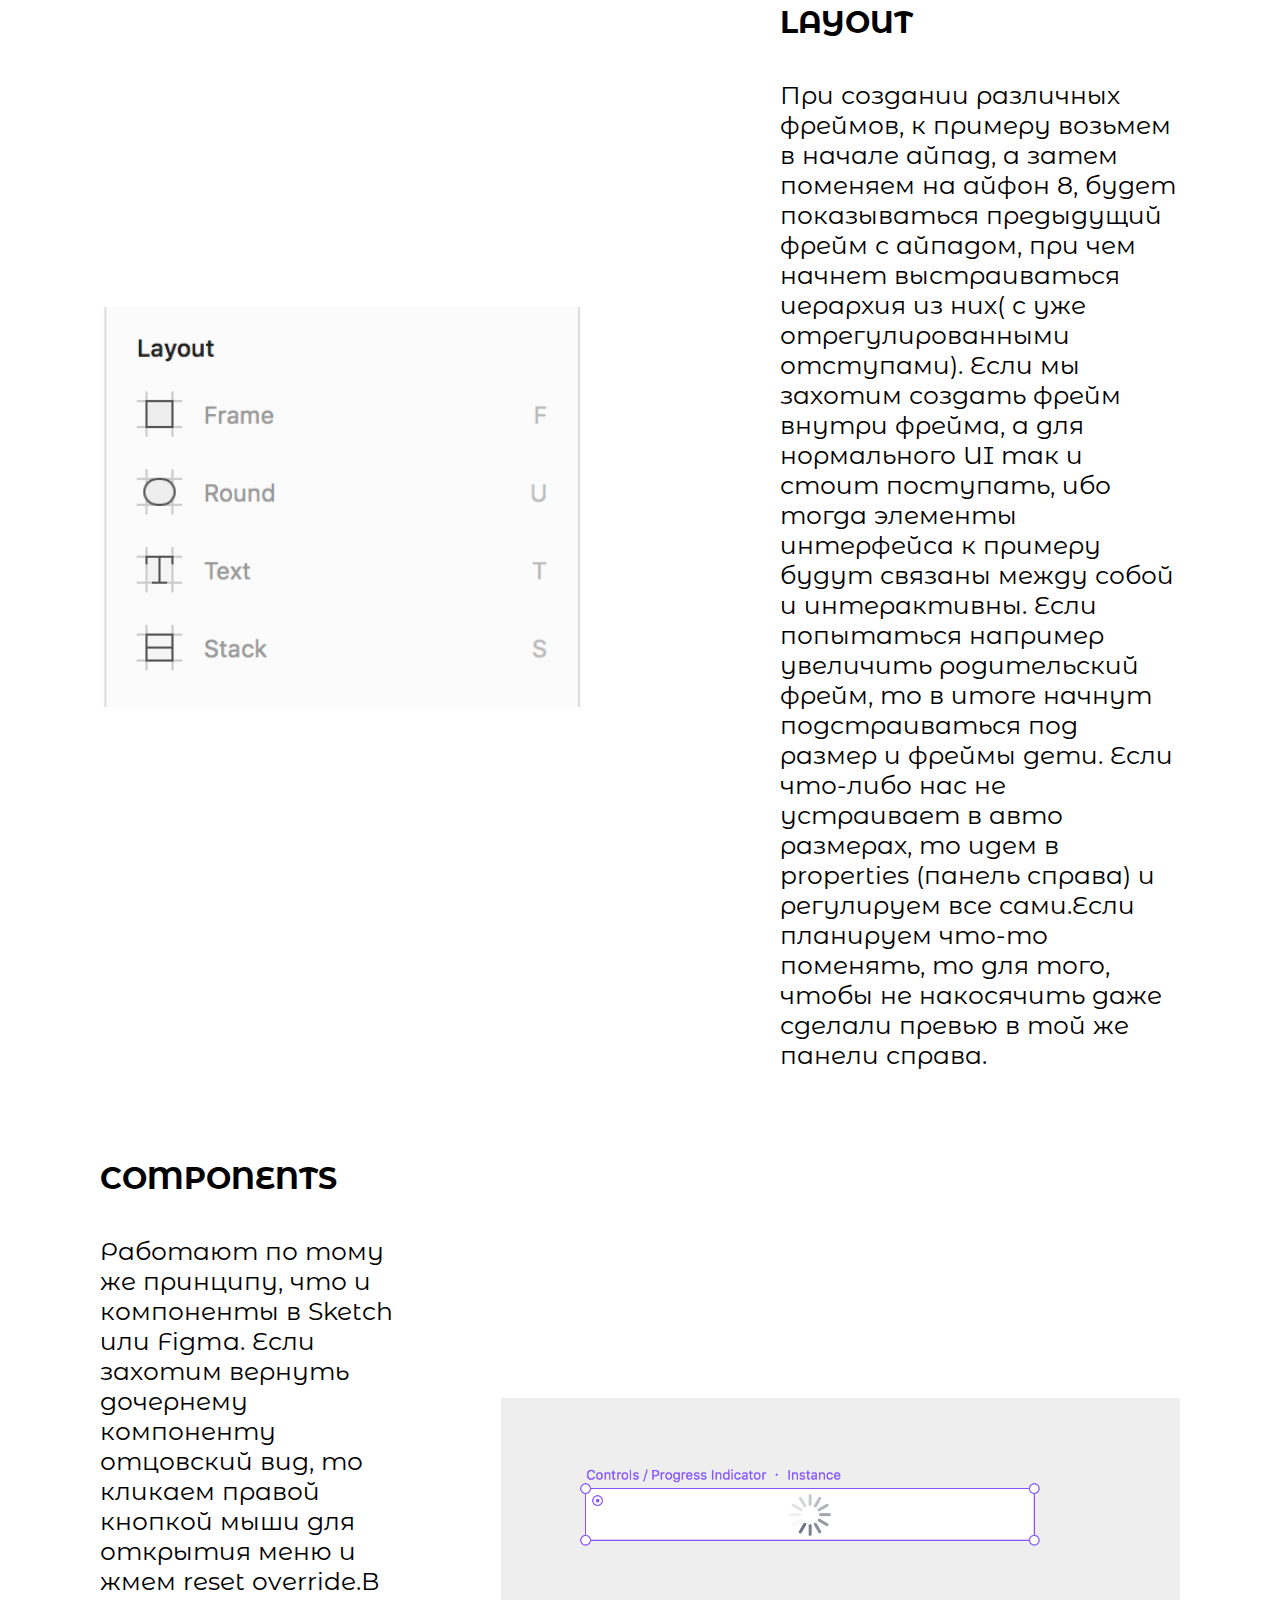
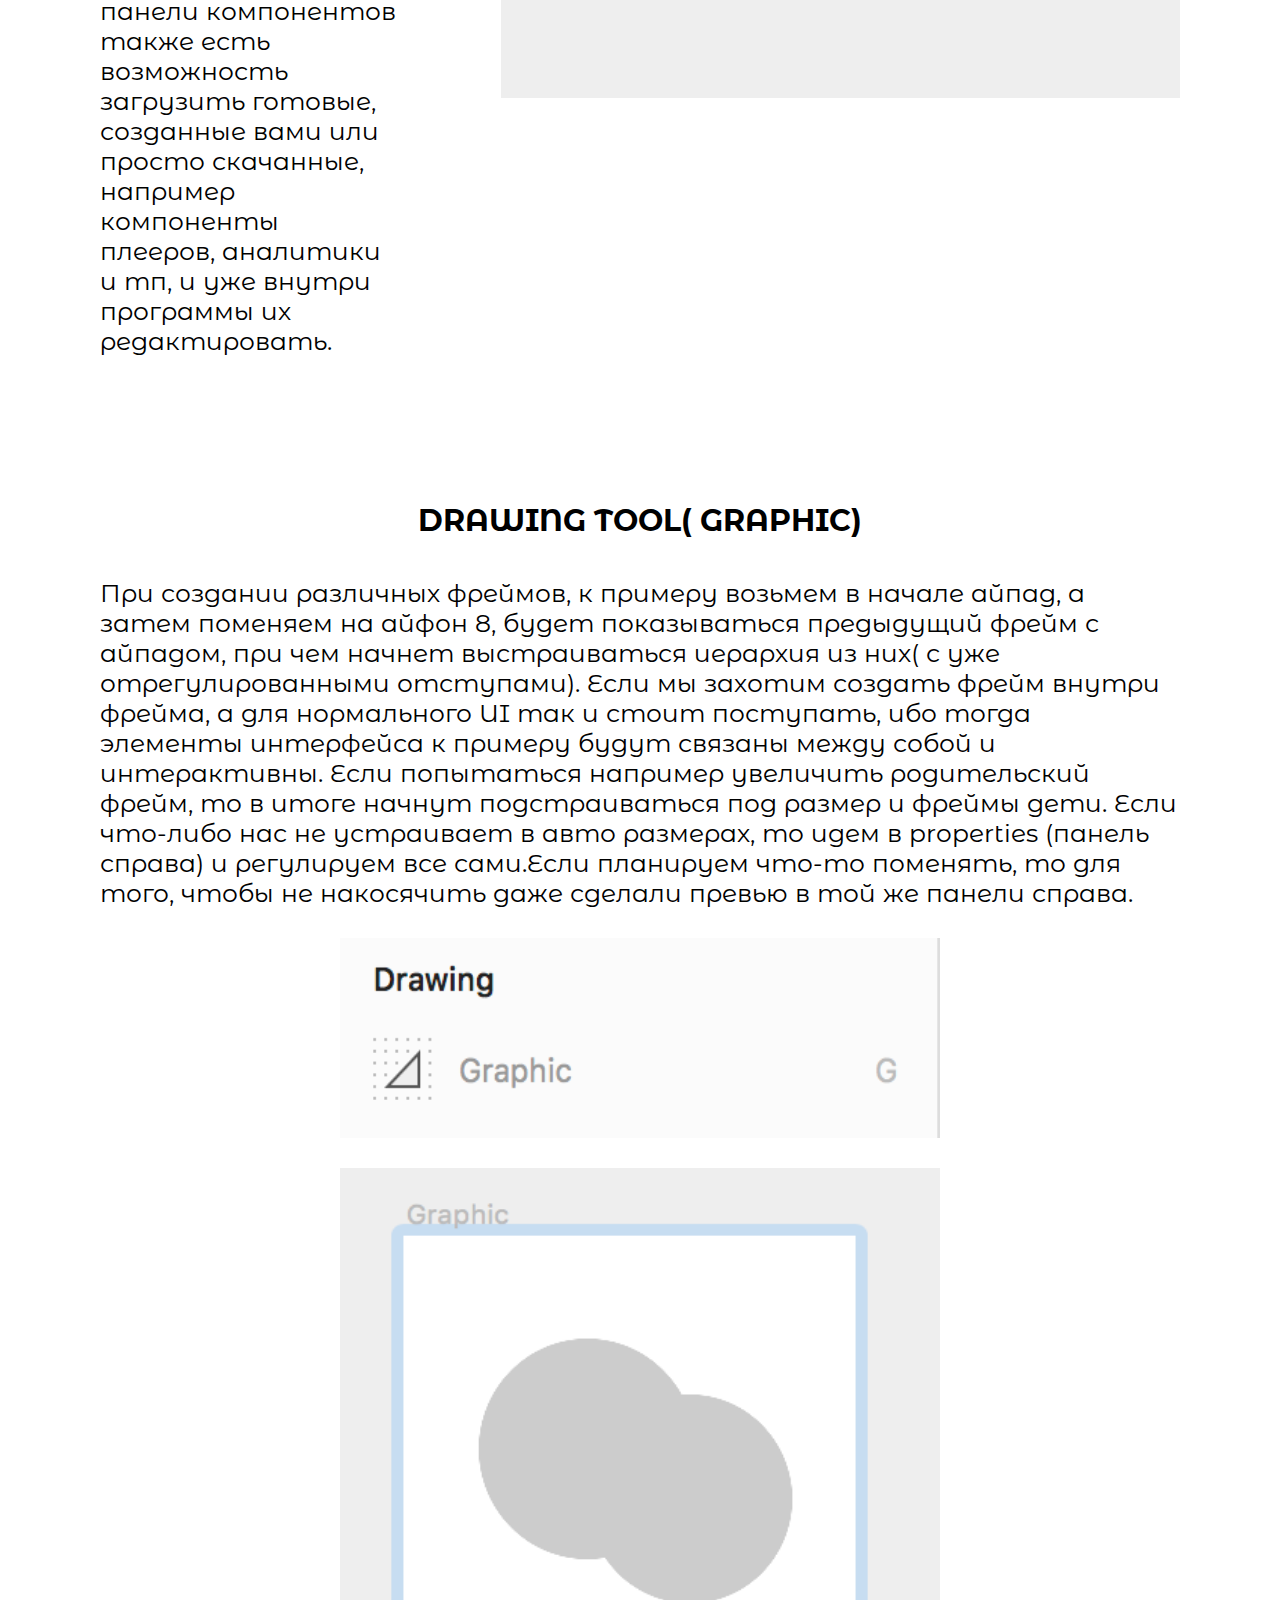
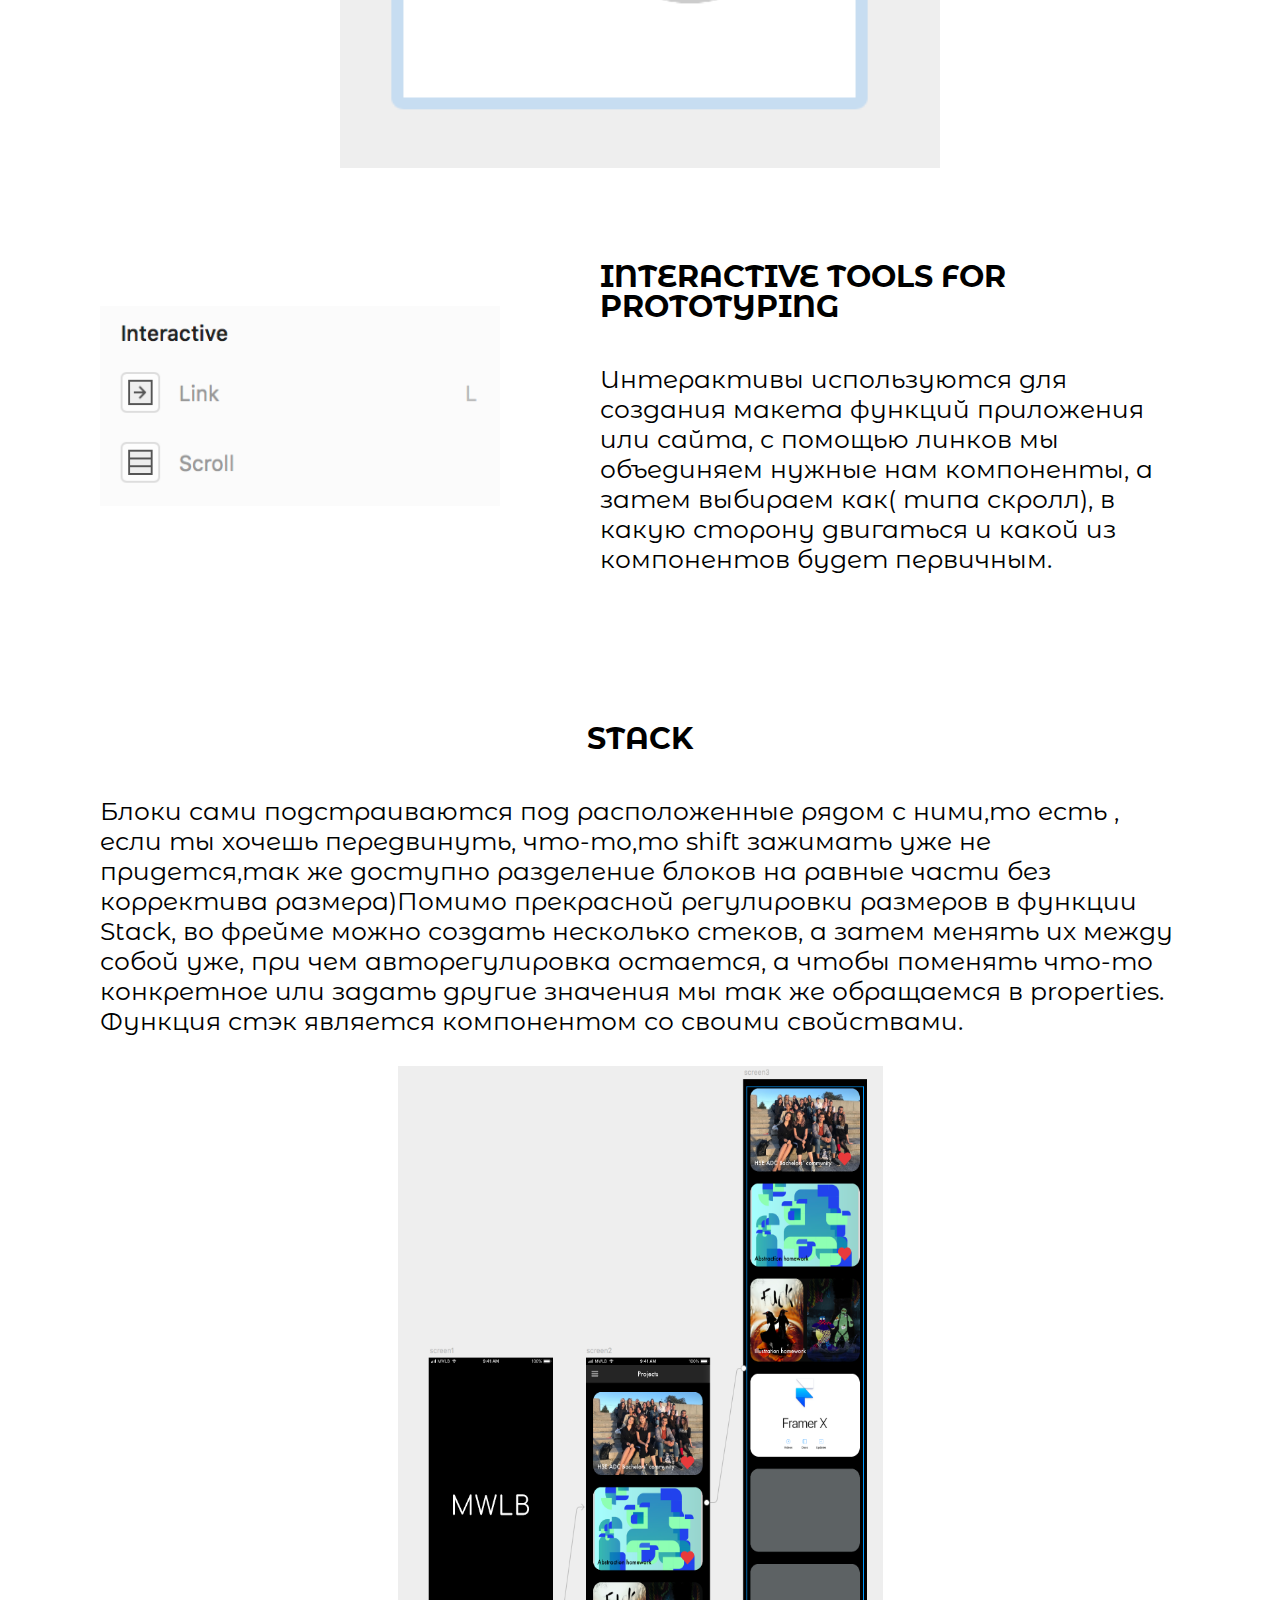
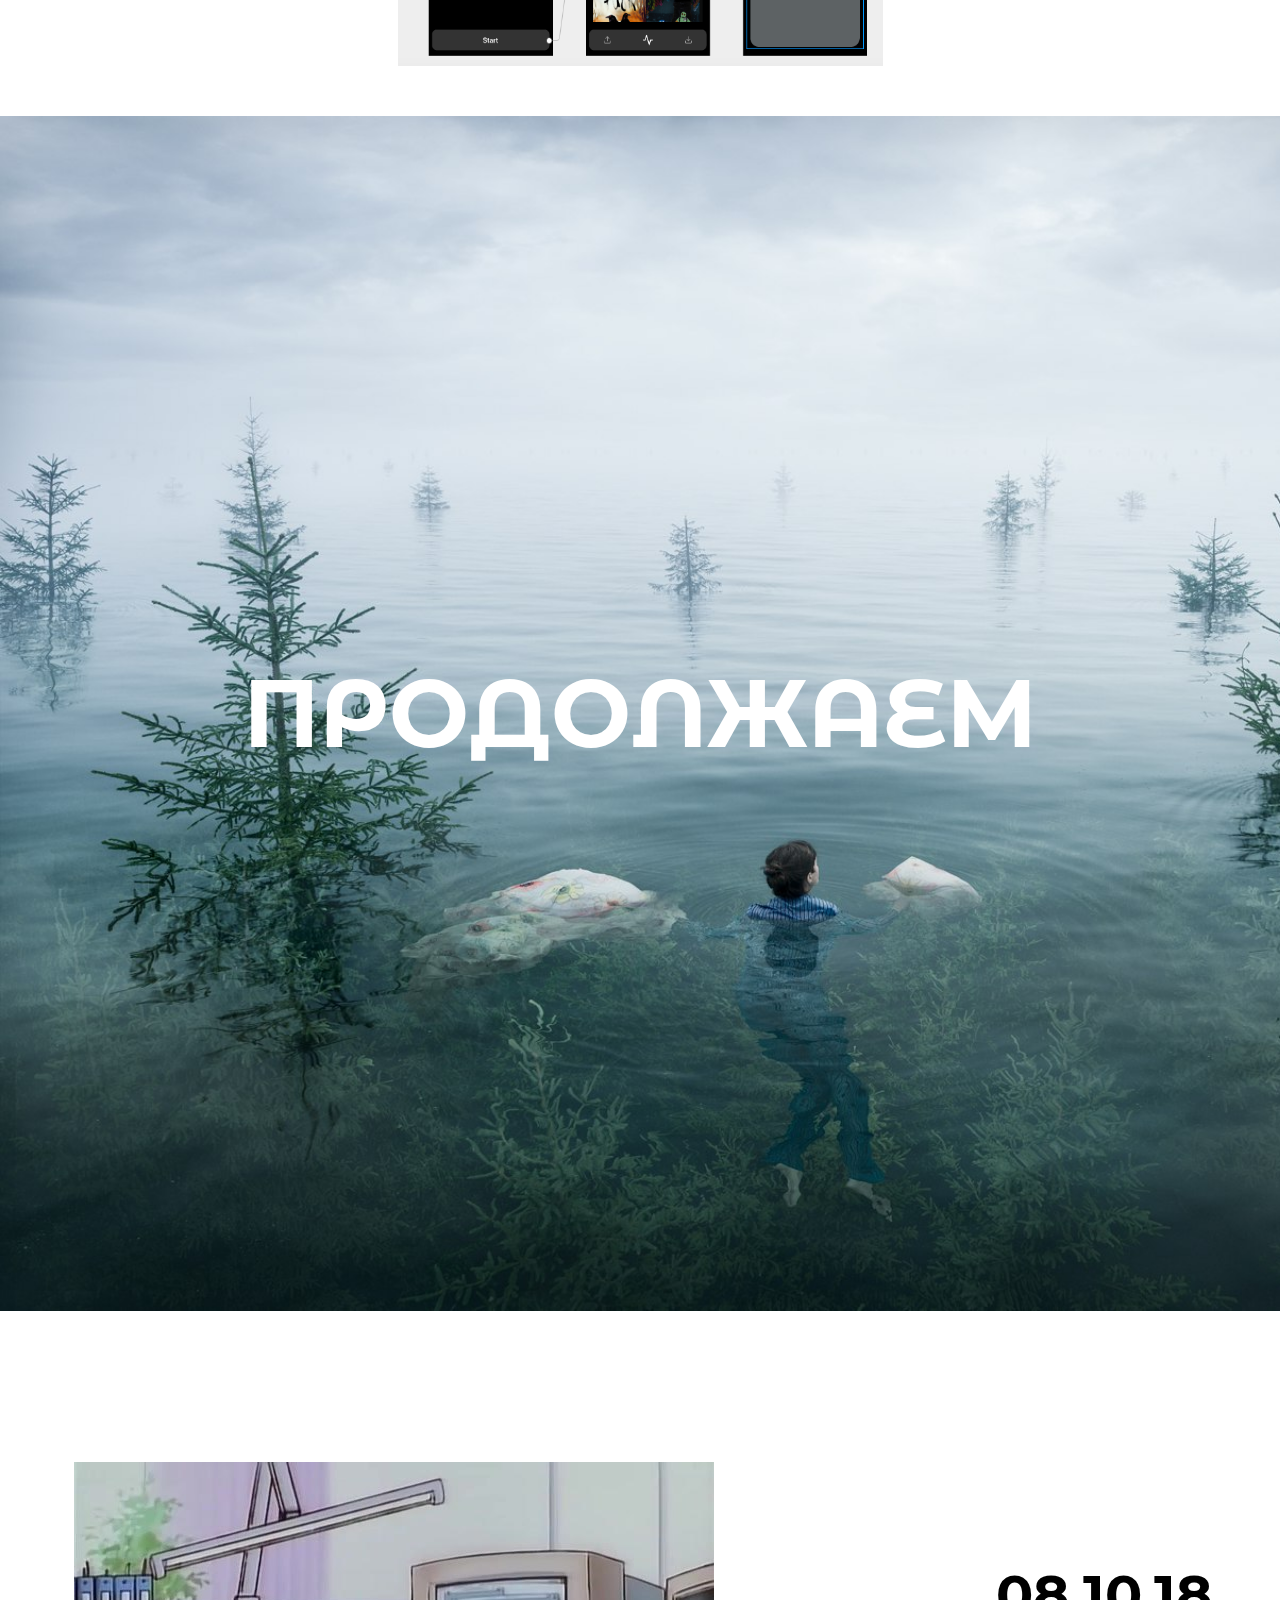
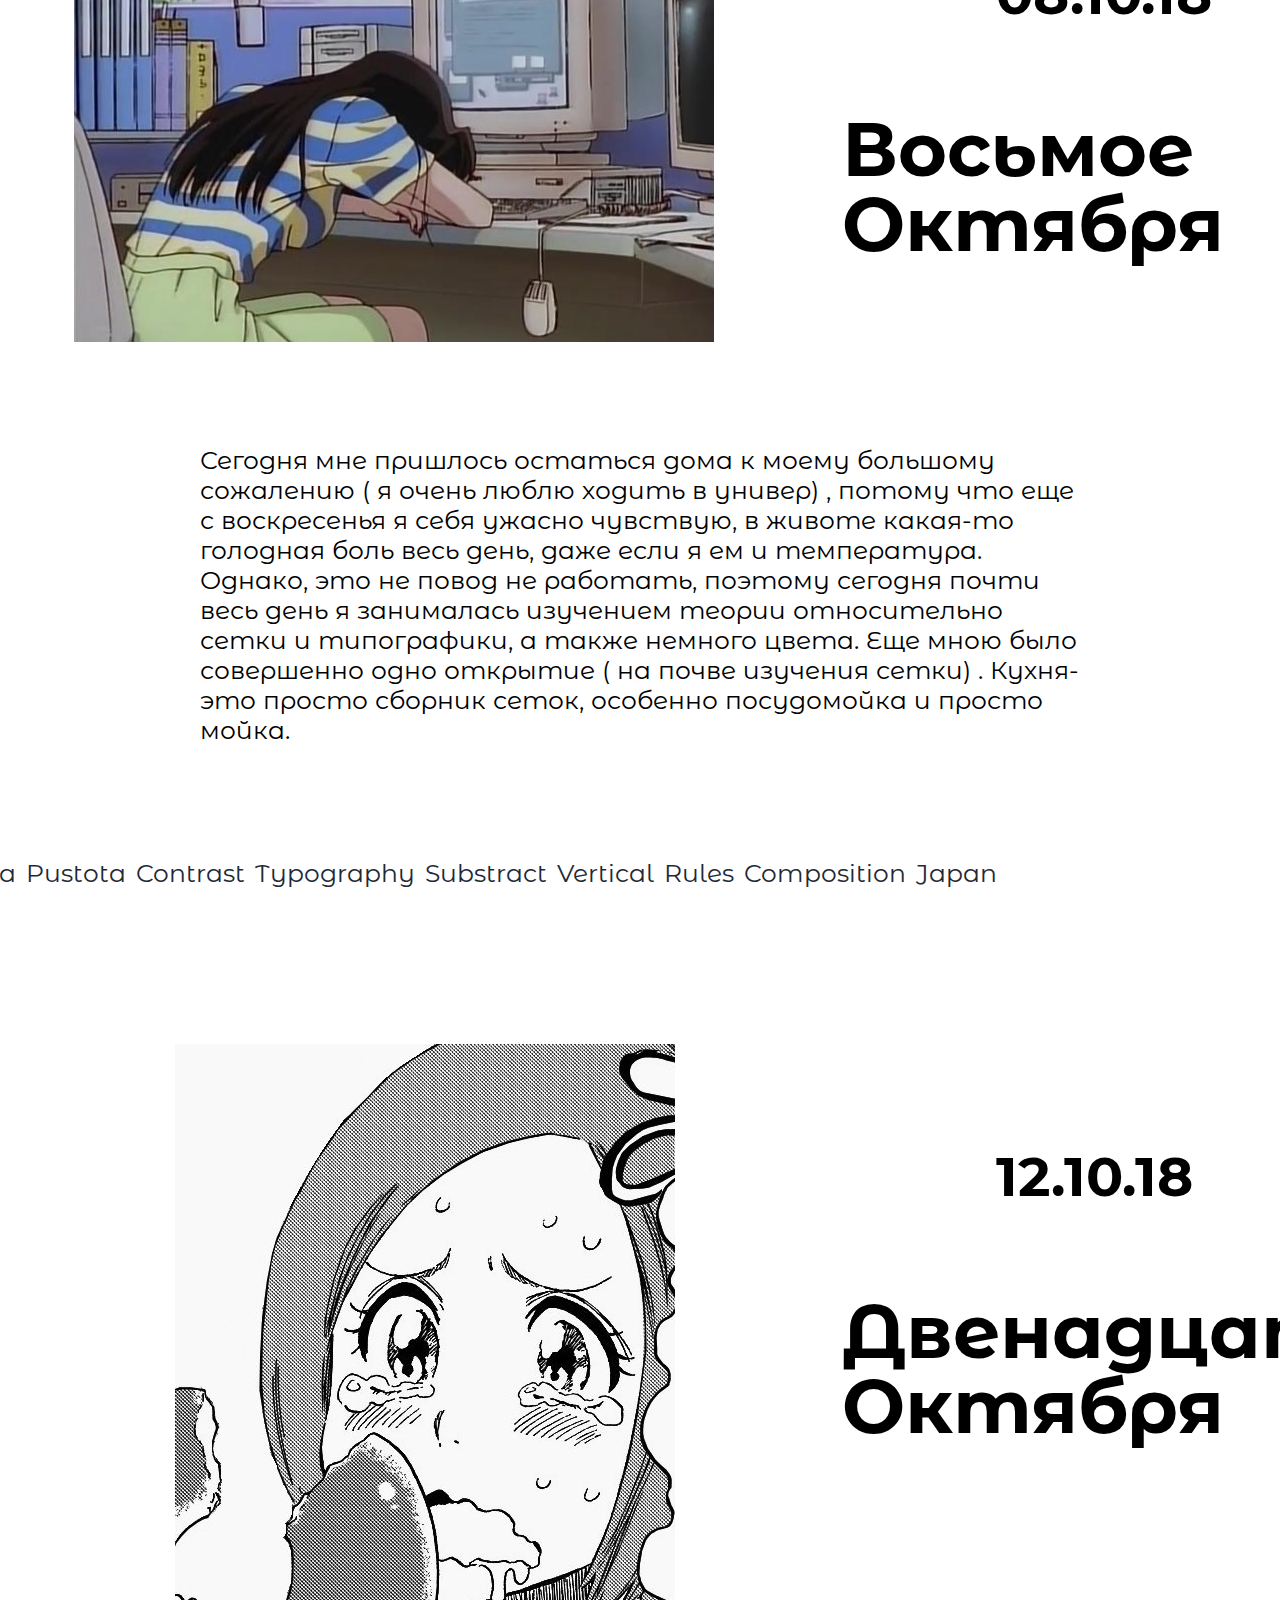
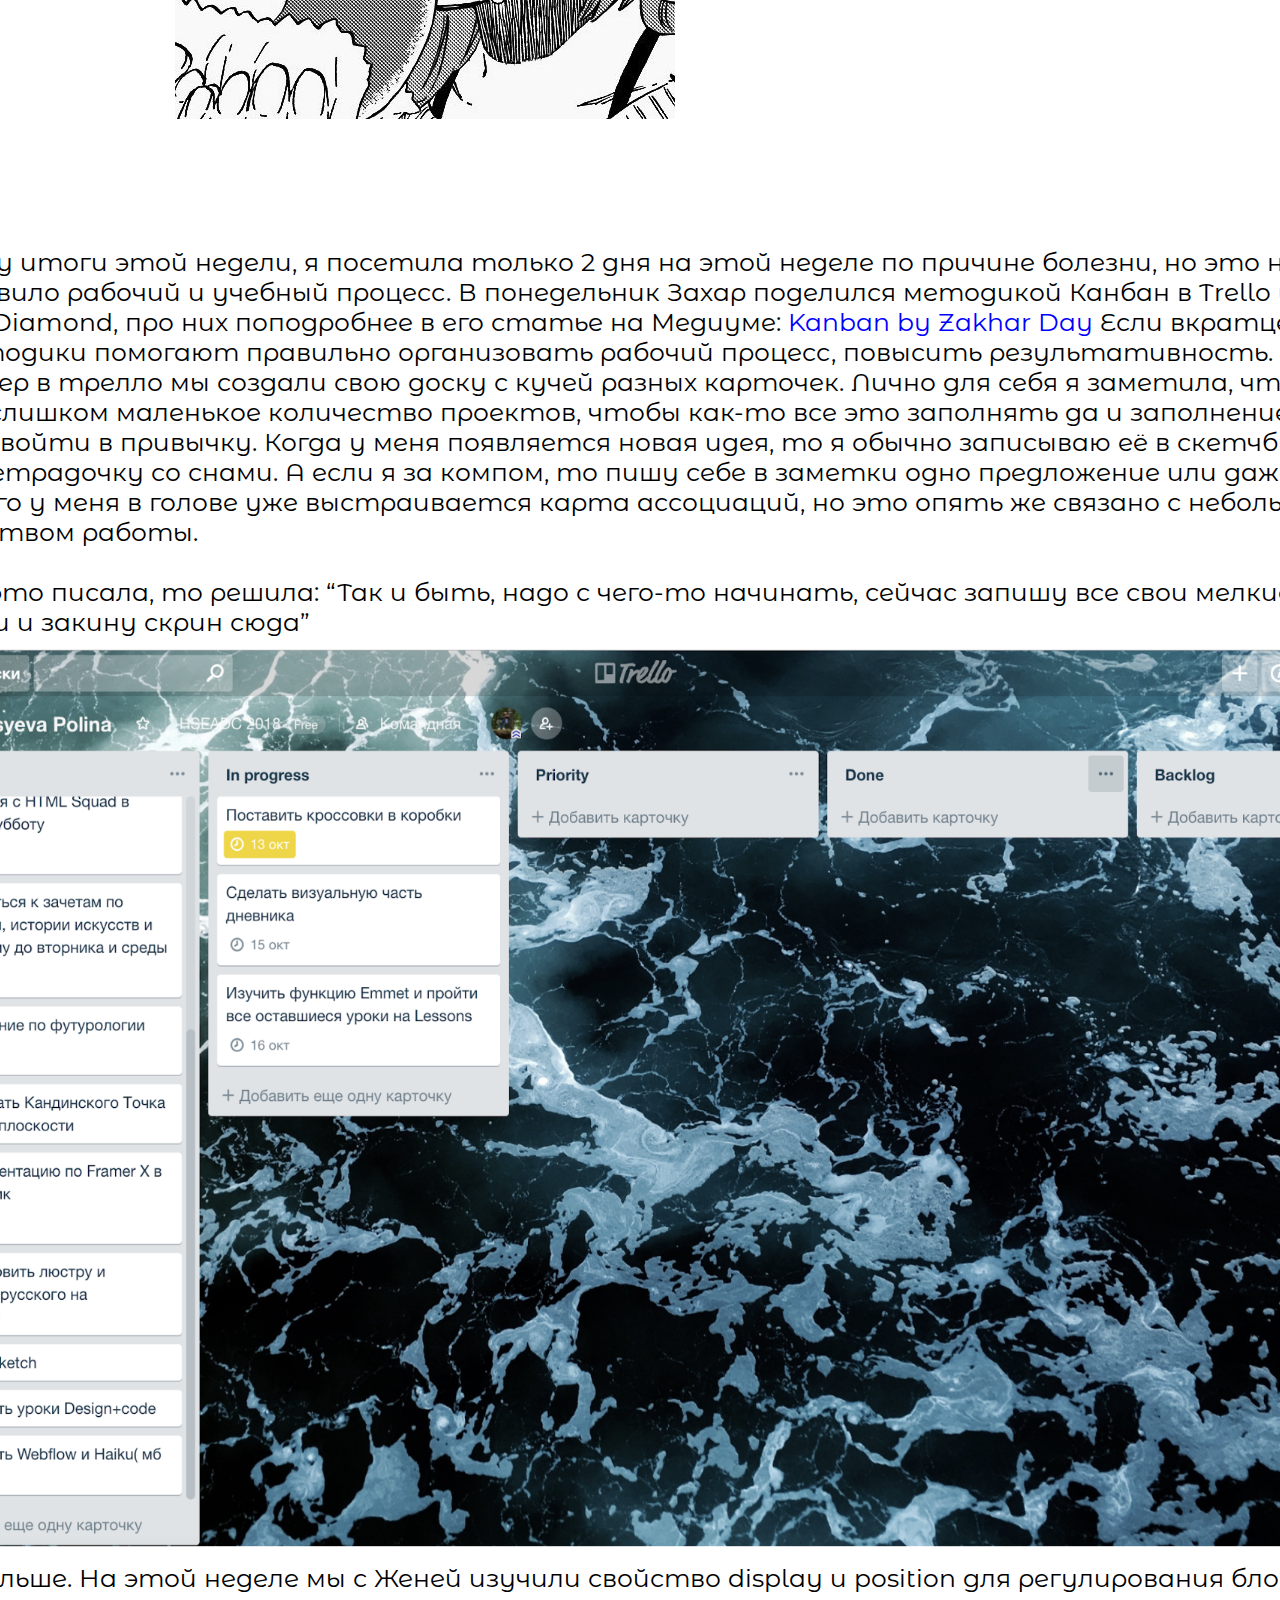
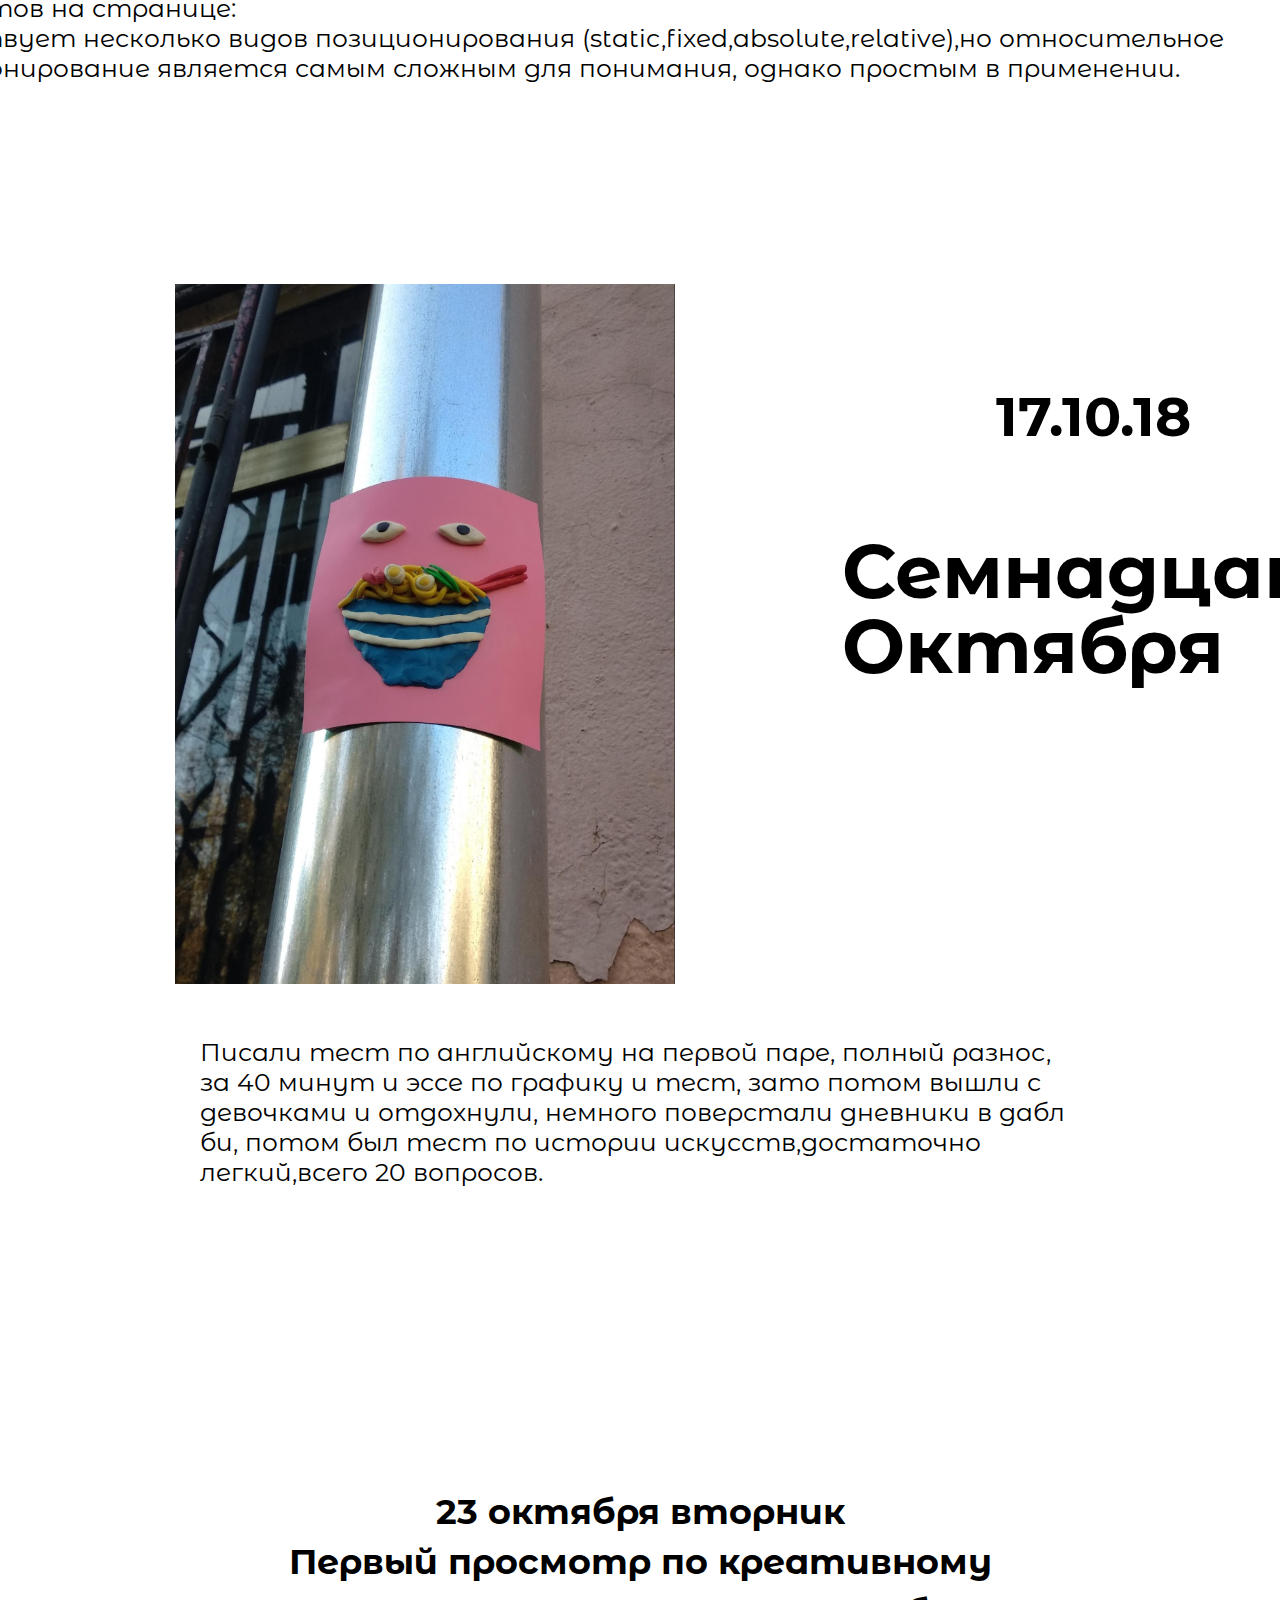
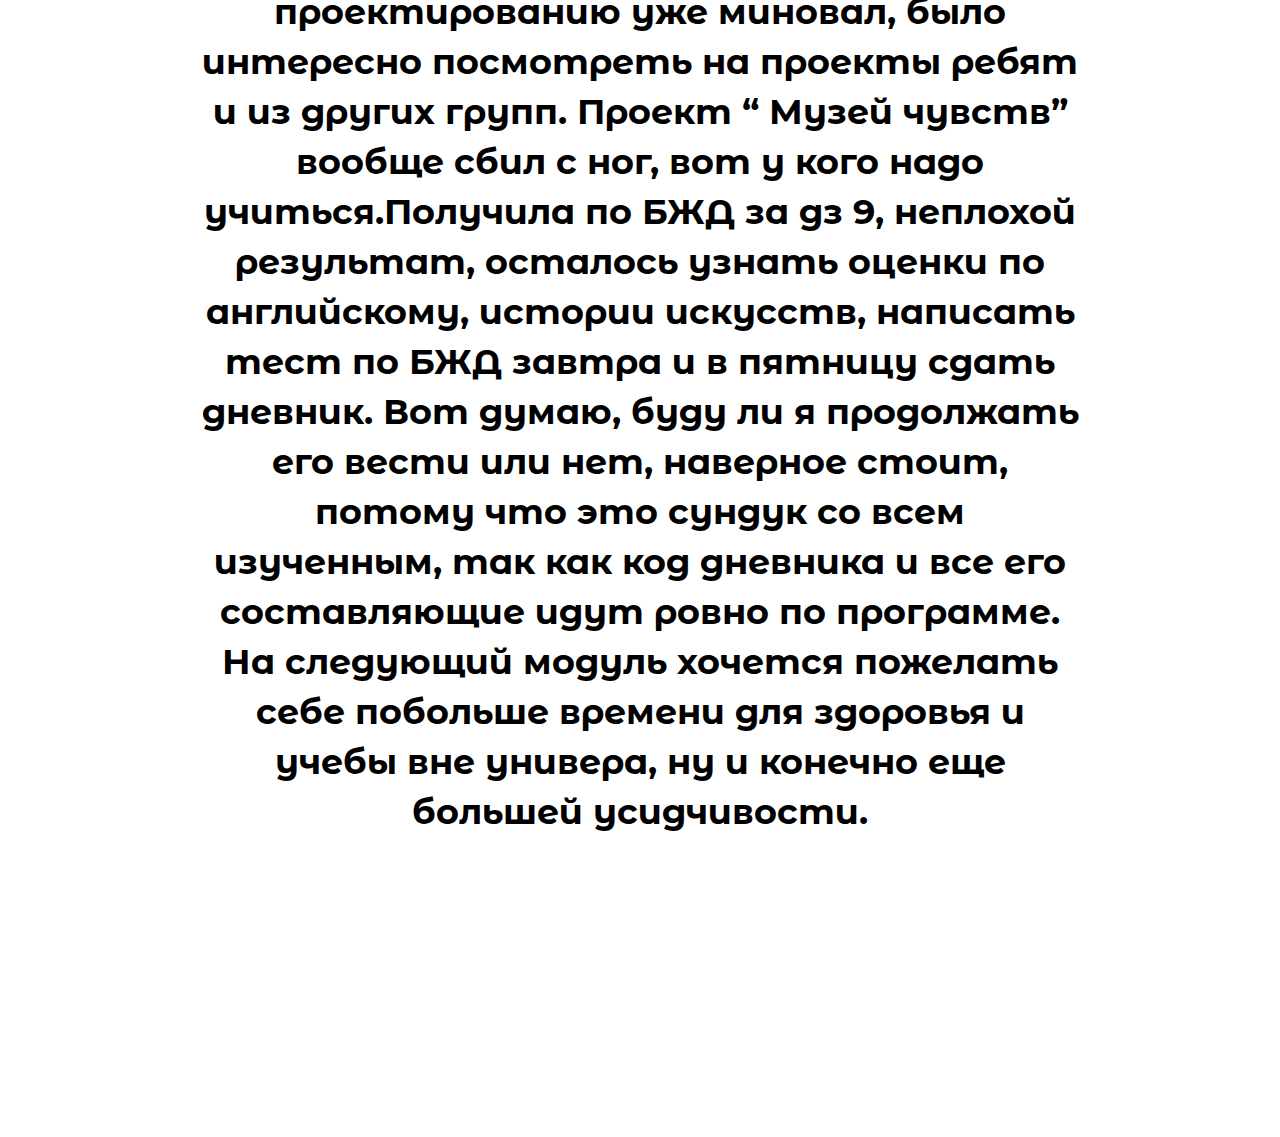
==== commit 9abaccd8: "changed the typeface" ====
--- a/index.html
+++ b/index.html
@@ -2,7 +2,6 @@
 <html lang="en">
   <head>
     <link rel="stylesheet" href="stylefordiary.css">
-    <link rel="stylesheet" href="stylesheet.css">
     <meta charset="utf-8">
     <title>Polina's diary</title>
   </head>
@@ -138,6 +137,7 @@
         <a href="https://medium.com/hack-exchange/%D0%BE%D1%80%D0%B3%D0%B0%D0%BD%D0%B8%D0%B7%D0%B0%D1%86%D0%B8%D1%8F-%D1%80%D0%B0%D0%B1%D0%BE%D1%87%D0%B5%D0%B3%D0%BE-%D0%BF%D1%80%D0%BE%D1%86%D0%B5%D1%81%D1%81%D0%B0-%D0%BF%D0%BE-%D0%BC%D0%B5%D1%82%D0%BE%D0%B4%D0%BE%D0%BB%D0%BE%D0%B3%D0%B8%D0%B8-%D0%BA%D0%B0%D0%BD%D0%B1%D0%B0%D0%BD-%D0%B2-%D1%82%D1%80%D0%B5%D0%BB%D0%BB%D0%BE-11bdcc35c905" id="Kanban">Kanban by Zakhar Day</a>
         Если вкратце, то обе методики помогают правильно организовать рабочий процесс, повысить результативность. Например в трелло мы создали свою доску с кучей разных карточек. Лично для себя я заметила, что пока у меня слишком маленькое количество проектов, чтобы как-то все это заполнять да и заполнение должно войти в привычку. Когда у меня появляется новая идея, то я обычно записываю её в скетчбук или свою тетрадочку со снами. А если я за компом, то пишу себе в заметки одно предложение или даже слово и от него у меня в голове уже выстраивается карта ассоциаций, но это опять же связано с небольшим количеством работы.
         <br>
+        <br>
         Пока я это писала, то решила: “Так и быть, надо с чего-то начинать, сейчас запишу все свои мелкие делишки и закину скрин сюда”
         <img src="images/image1.png" width="1500" height="900" id="img1" alt="Kanban">
         Едем дальше. На этой неделе мы с Женей изучили свойство  display  и  position для регулирования блоков и элементов на странице:
--- a/stylefordiary.css
+++ b/stylefordiary.css
@@ -1,6 +1,7 @@
 @import "reset.css";
+@import url('https://fonts.googleapis.com/css?family=Montserrat+Alternates:100,300,400,500,600,700,900');
 body {
-  overflow: scroll;
+  overflow-x: hidden;
 
   height: 100%;
 
@@ -34,8 +35,8 @@
 
   color: #fff;
 
-  font-family: "FuturaDemiC";
-  font-weight: normal;
+  font-family: 'Montserrat Alternates', sans-serif;
+  font-weight: bold;
 }
 .heading2 {
   margin-top: 37px;
@@ -70,9 +71,9 @@
 
   text-align: left;
 
-  font-family: "FuturaDemiC";
+  font-family: 'Montserrat Alternates', sans-serif;
   font-size: 55px;
-  font-weight: normal;
+  font-weight: bold;
 }
 #framerx {
   margin-top: 90px;
@@ -80,9 +81,9 @@
 
   text-align: left;
 
-  font-family: "FuturaDemiC";
+  font-family: 'Montserrat Alternates', sans-serif;
   font-size: 75px;
-  font-weight: normal;
+  font-weight: bold;
 
 }
 #framerx:hover {
@@ -130,16 +131,16 @@
 
   text-transform: uppercase;
 
-  font-family: "FuturaDemiC";
-  font-size: 25px;
-  font-weight: normal;
+  font-family: 'Montserrat Alternates', sans-serif;
+  font-size: 30px;
+  font-weight: bold;
 }
 #what {
   margin-top: 42px;
 
-  font-family: "FuturaDemiC";
-  font-size: 20px;
-  font-weight: normal;
+  font-family: 'Montserrat Alternates', sans-serif;
+  font-size: 25px;
+  font-weight: 400;
   line-height: normal;
 }
 .secondpar {
@@ -161,16 +162,16 @@
 
   text-transform: uppercase;
 
-  font-family: "FuturaDemiC";
-  font-size: 25px;
-  font-weight: normal;
+  font-family: 'Montserrat Alternates', sans-serif;
+  font-size: 30px;
+  font-weight: bold;
 }
 #here {
   margin-top: 42px;
 
-  font-family: "FuturaDemiC";
-  font-size: 20px;
-  font-weight: normal;
+  font-family: 'Montserrat Alternates', sans-serif;
+  font-size: 25px;
+  font-weight: 400;
   line-height: normal;
 }
 #img9 {
@@ -199,16 +200,16 @@
 
   text-transform: uppercase;
 
-  font-family: "FuturaDemiC";
-  font-size: 25px;
-  font-weight: normal;
+  font-family: 'Montserrat Alternates', sans-serif;
+  font-size: 30px;
+  font-weight: bold;
 }
 #what1 {
   margin-top: 42px;
 
-  font-family: "FuturaDemiC";
-  font-size: 20px;
-  font-weight: normal;
+  font-family: 'Montserrat Alternates', sans-serif;
+  font-size: 25px;
+  font-weight: 400;
   line-height: normal;
 }
 #img7 {
@@ -246,16 +247,16 @@
 
   text-transform: uppercase;
 
-  font-family: "FuturaDemiC";
-  font-size: 25px;
-  font-weight: normal;
+  font-family: 'Montserrat Alternates', sans-serif;
+  font-size: 30px;
+  font-weight: bold;
 }
 #how {
   margin-top: 42px;
 
-  font-family: "FuturaDemiC";
-  font-size: 20px;
-  font-weight: normal;
+  font-family: 'Montserrat Alternates', sans-serif;
+  font-size: 25px;
+  font-weight: 400;
   line-height: normal;
 }
 .fifthpar {
@@ -277,16 +278,16 @@
 
   text-transform: uppercase;
 
-  font-family: "FuturaDemiC";
-  font-size: 25px;
-  font-weight: normal;
+  font-family: 'Montserrat Alternates', sans-serif;
+  font-size: 30px;
+  font-weight: bold;
 }
 #there {
   margin-top: 42px;
 
-  font-family: "FuturaDemiC";
-  font-size: 20px;
-  font-weight: normal;
+  font-family: 'Montserrat Alternates', sans-serif;
+  font-size: 25px;
+  font-weight: 400;
   line-height: normal;
 }
 #img12 {
@@ -321,16 +322,16 @@
 
   text-transform: uppercase;
 
-  font-family: "FuturaDemiC";
-  font-size: 25px;
-  font-weight: normal;
+  font-family: 'Montserrat Alternates', sans-serif;
+  font-size: 30px;
+  font-weight: bold;
 }
 #why {
   margin-top: 42px;
 
-  font-family: "FuturaDemiC";
-  font-size: 20px;
-  font-weight: normal;
+  font-family: 'Montserrat Alternates', sans-serif;
+  font-size: 25px;
+  font-weight: 400;
   line-height: normal;
 }
 .continue {
@@ -352,9 +353,9 @@
 
   color: #fff;
 
-  font-family: "FuturaDemiC";
+  font-family: 'Montserrat Alternates', sans-serif;
   font-size: 95px;
-  font-weight: normal;
+  font-weight: bold;
 }
 #counter2 {
   margin-top: 256px;
@@ -362,9 +363,9 @@
 
   text-align: left;
 
-  font-family: "FuturaDemiC";
+  font-family: 'Montserrat Alternates', sans-serif;
   font-size: 55px;
-  font-weight: normal;
+  font-weight: bold;
 }
 #monday {
   margin-top: 90px;
@@ -372,9 +373,9 @@
 
   text-align: left;
 
-  font-family: "FuturaDemiC";
+  font-family: 'Montserrat Alternates', sans-serif;
   font-size: 75px;
-  font-weight: normal;
+  font-weight: bold;
 
 }
 #monday:hover {
@@ -394,22 +395,24 @@
   margin-bottom: 50px;
   margin-left: 200px;
 
-  font-family: "FuturaDemiC";
-  font-size: 20px;
-  font-weight: normal;
+  font-family: 'Montserrat Alternates', sans-serif;
+  font-size: 25px;
+  font-weight: 400;
   line-height: normal;
 }
 .resources2 {
   display: flex;
   flex-direction: column;
 
-  margin-top: -20px;
-  margin-bottom: 20px;
-
-  font-family: "FuturaDemiC";
-  font-size: 20px;
-  font-weight: normal;
-  line-height: normal;
+  margin-top: -25px;
+  margin-right: -200px;
+  margin-bottom: 25px;
+
+  font-family: 'Montserrat Alternates', sans-serif;
+  font-size: 25px;
+  font-weight: 400;
+  line-height: normal;
+
 }
 
 a:visited, a {
@@ -423,9 +426,9 @@
 
   text-align: left;
 
-  font-family: "FuturaDemiC";
+  font-family: 'Montserrat Alternates', sans-serif;
   font-size: 55px;
-  font-weight: normal;
+  font-weight: bold;
 }
 #friday {
   margin-top: 90px;
@@ -433,9 +436,9 @@
 
   text-align: left;
 
-  font-family: "FuturaDemiC";
+  font-family: 'Montserrat Alternates', sans-serif;
   font-size: 75px;
-  font-weight: normal;
+  font-weight: bold;
 
 }
 #friday:hover {
@@ -458,14 +461,14 @@
   align-items: center;
 }
 #oct12 {
-  margin-top: 20px;
+  margin-top: 25px;
   margin-right: 200px;
   margin-bottom: 50px;
   margin-left: 200px;
 
-  font-family: "FuturaDemiC";
-  font-size: 20px;
-  font-weight: normal;
+  font-family: 'Montserrat Alternates', sans-serif;
+  font-size: 25px;
+  font-weight: 400;
   line-height: normal;
 }
 #Kanban, #Kanban:visited {
@@ -481,9 +484,9 @@
 
   text-align: left;
 
-  font-family: "FuturaDemiC";
+  font-family: 'Montserrat Alternates', sans-serif;
   font-size: 55px;
-  font-weight: normal;
+  font-weight: bold;
 }
 #wednesday {
   margin-top: 90px;
@@ -491,9 +494,9 @@
 
   text-align: left;
 
-  font-family: "FuturaDemiC";
+  font-family: 'Montserrat Alternates', sans-serif;
   font-size: 75px;
-  font-weight: normal;
+  font-weight: bold;
 
 }
 #wednesday:hover {
@@ -514,9 +517,9 @@
   margin-bottom: 50px;
   margin-left: 200px;
 
-  font-family: "FuturaDemiC";
-  font-size: 20px;
-  font-weight: normal;
+  font-family: 'Montserrat Alternates', sans-serif;
+  font-size: 25px;
+  font-weight: 400;
   line-height: normal;
 }
 #oct23 {
@@ -529,8 +532,8 @@
 
   color: black;
 
-  font-family: "FuturaDemiC";
+  font-family: 'Montserrat Alternates', sans-serif;
   font-size: 35px;
-  font-weight: normal;
+  font-weight: bold;
   line-height: 50px;
 }
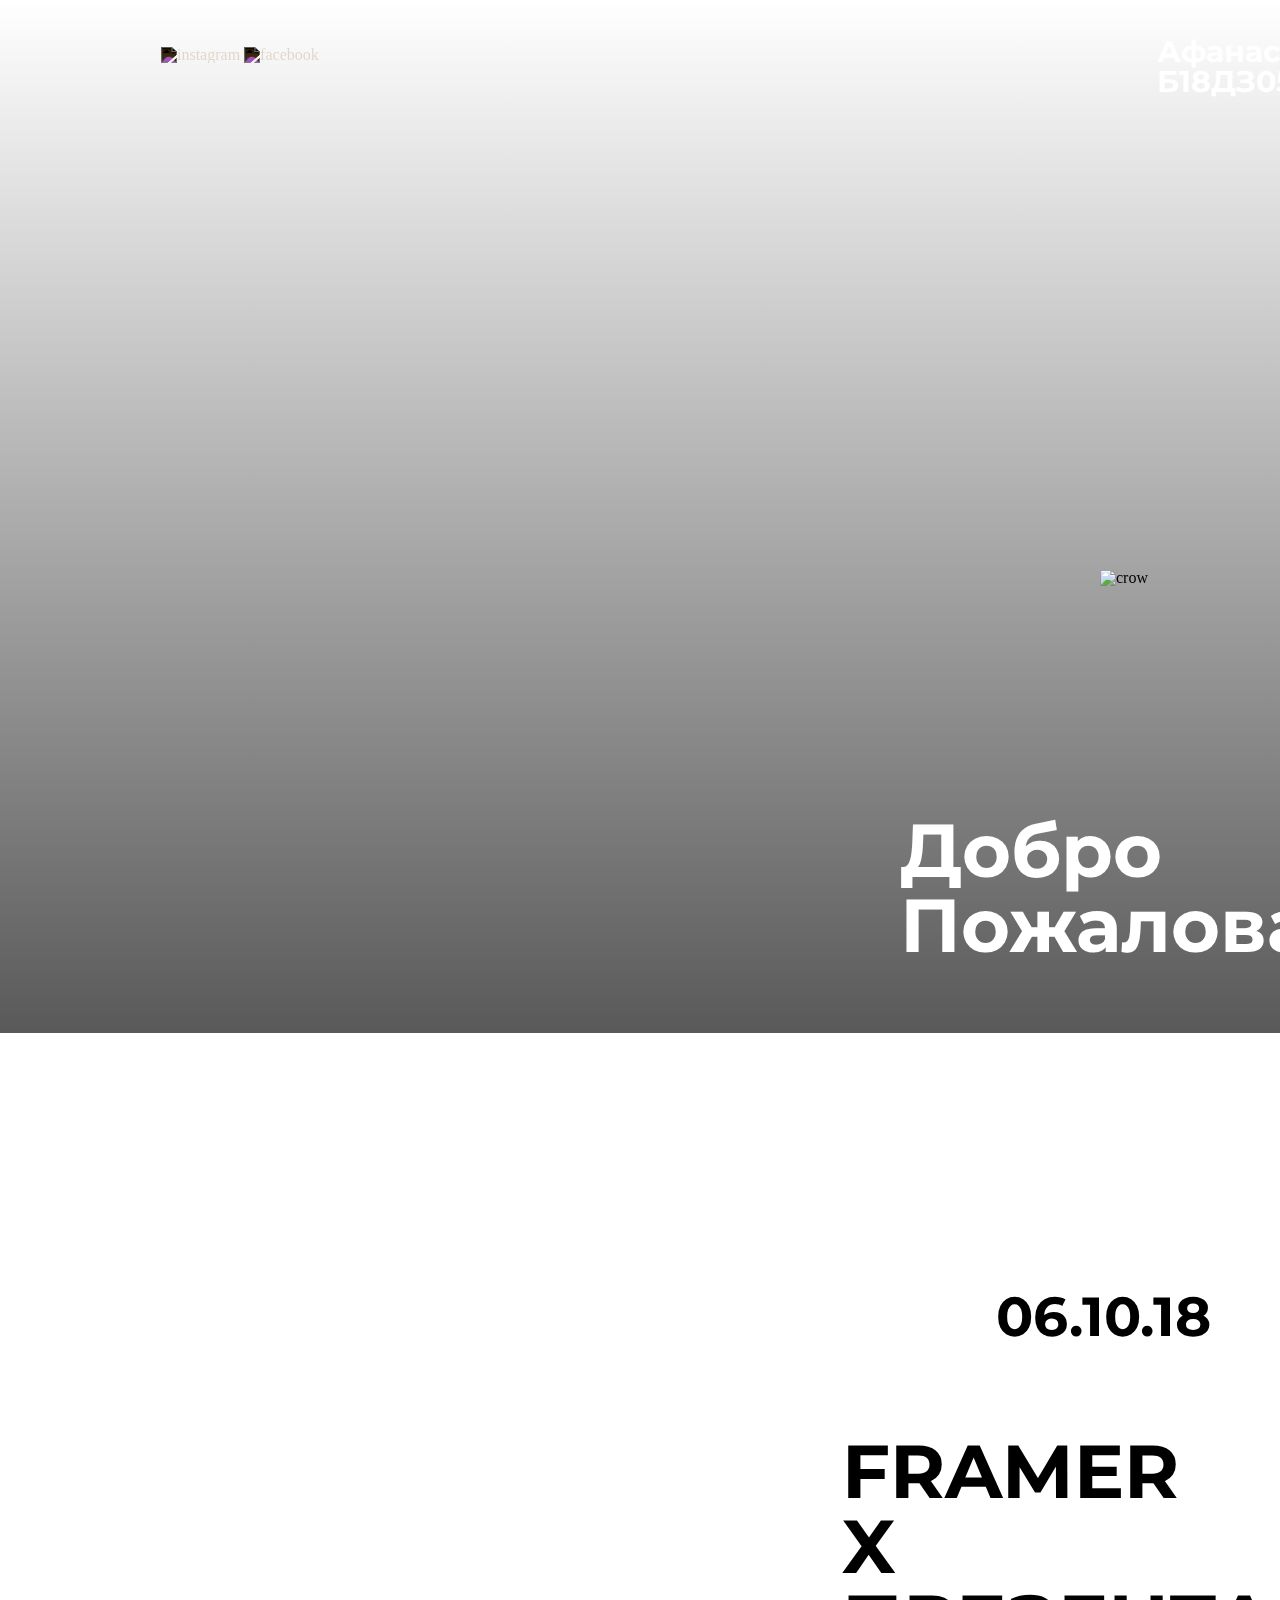
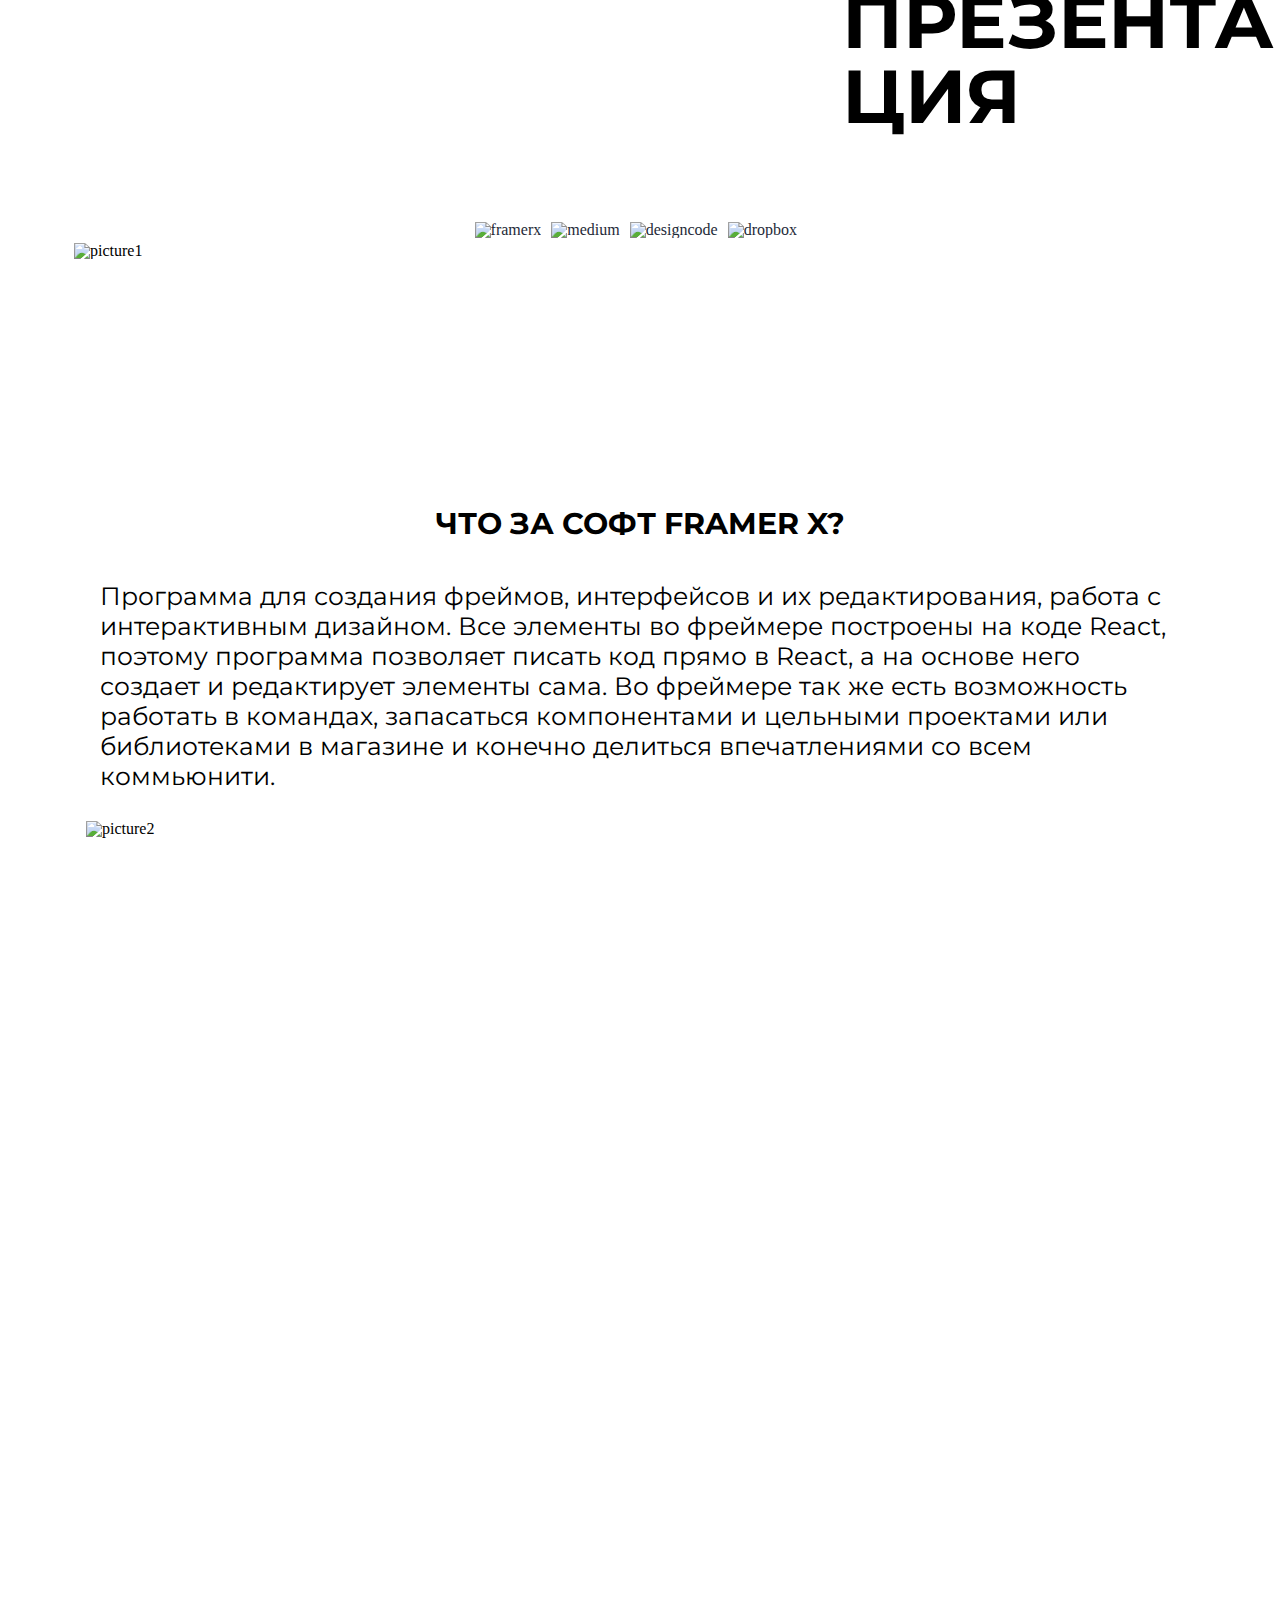
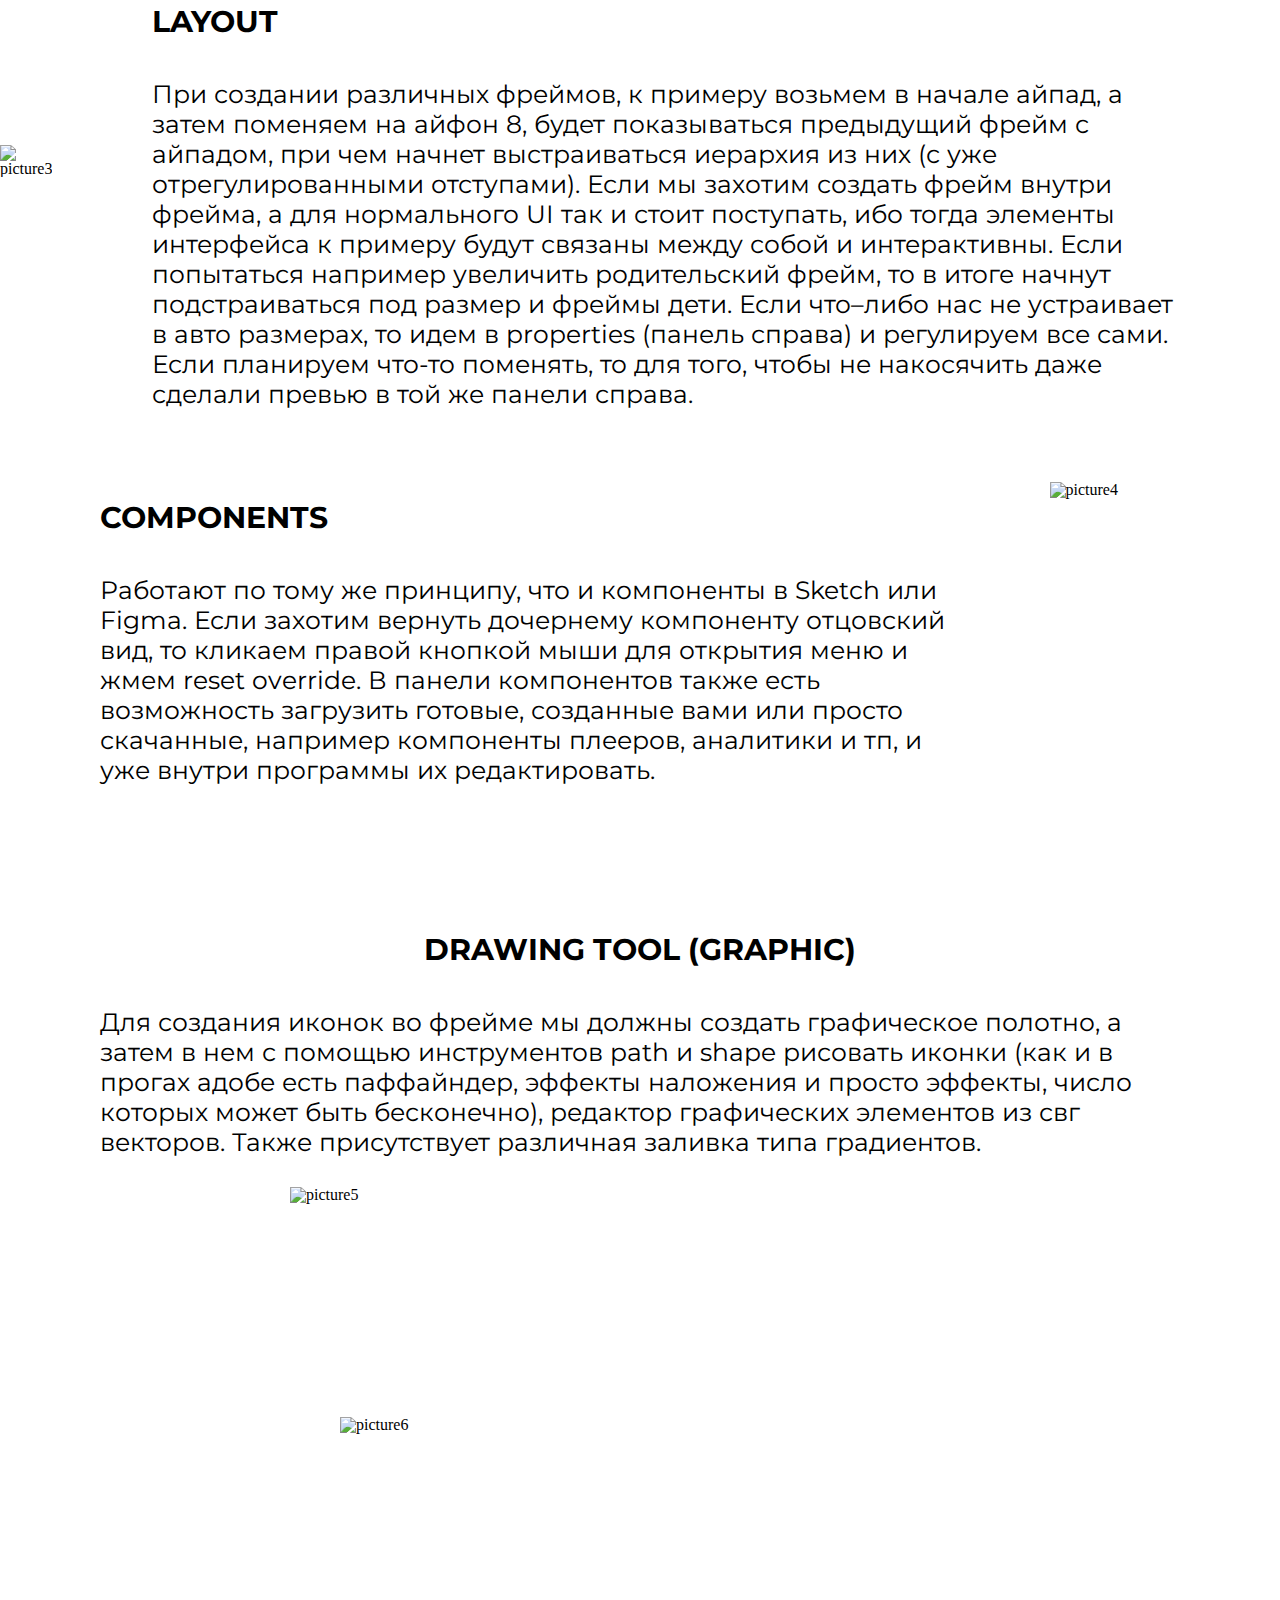
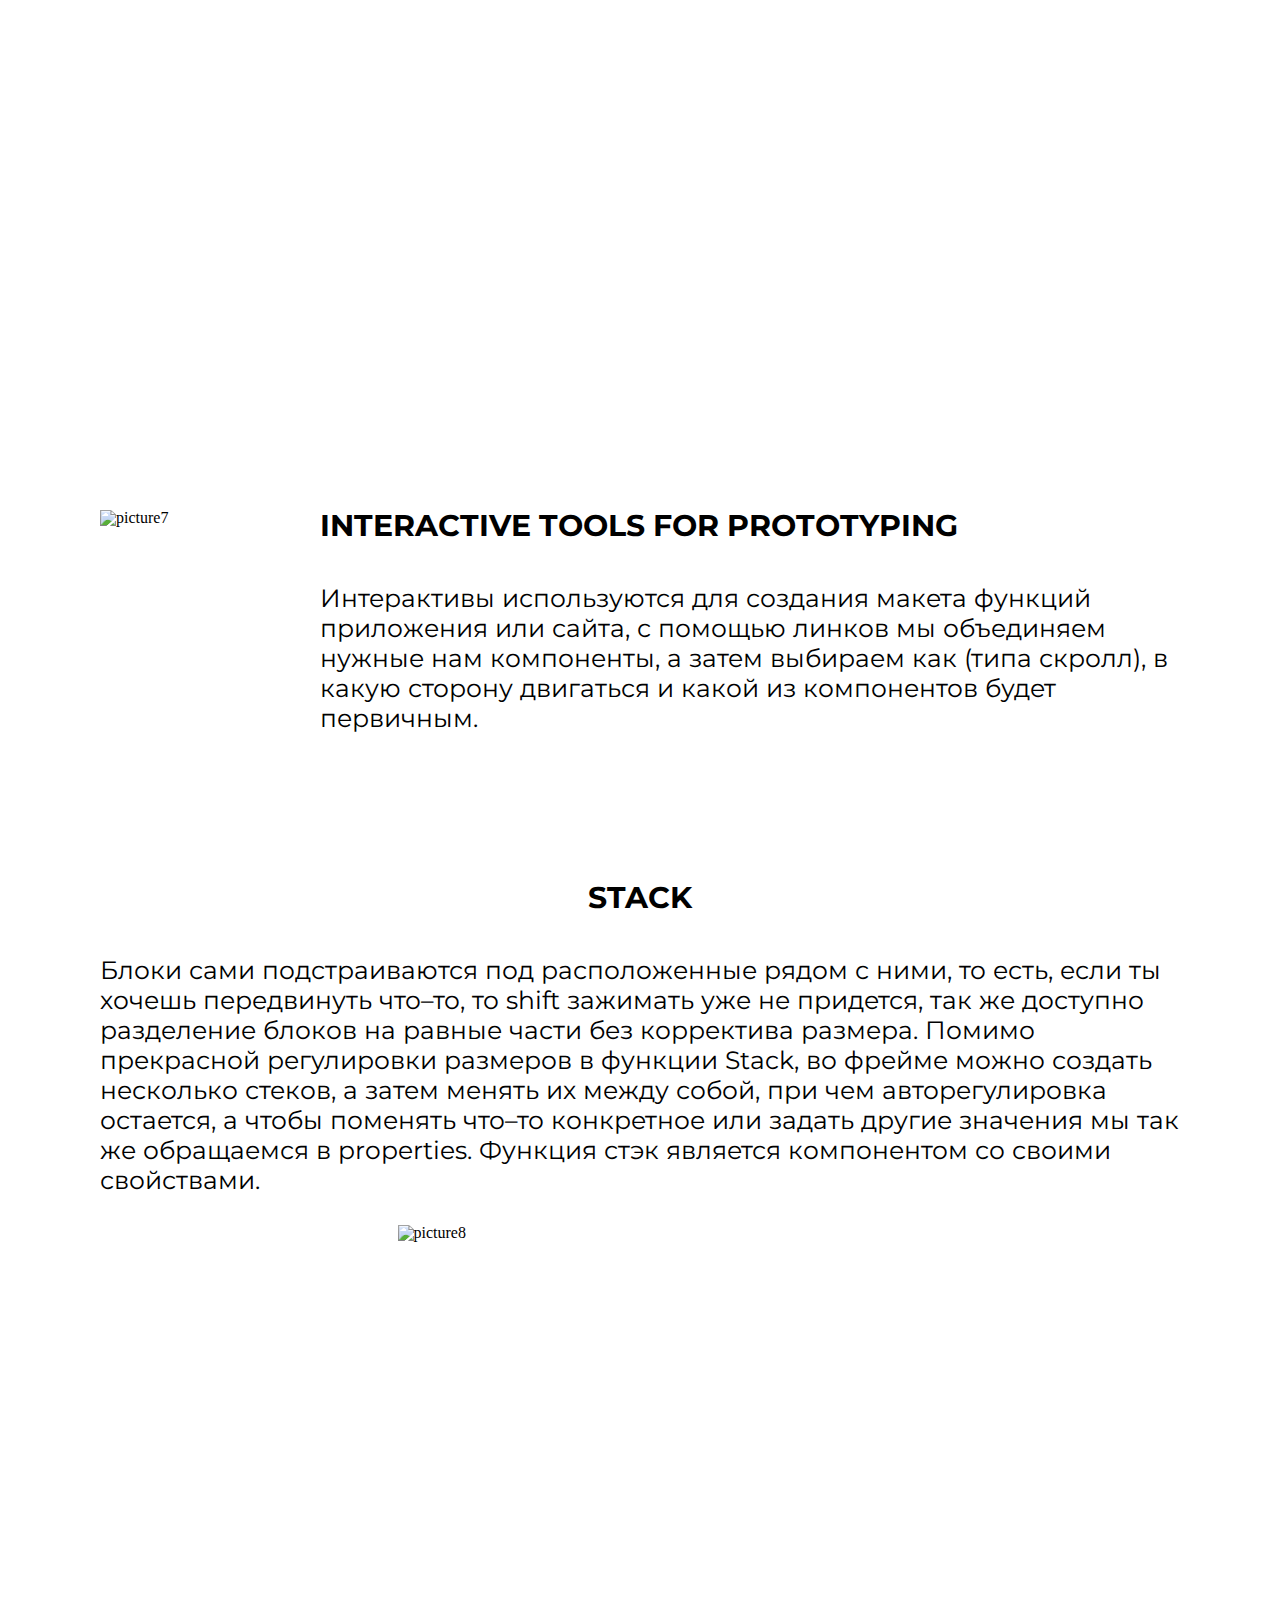
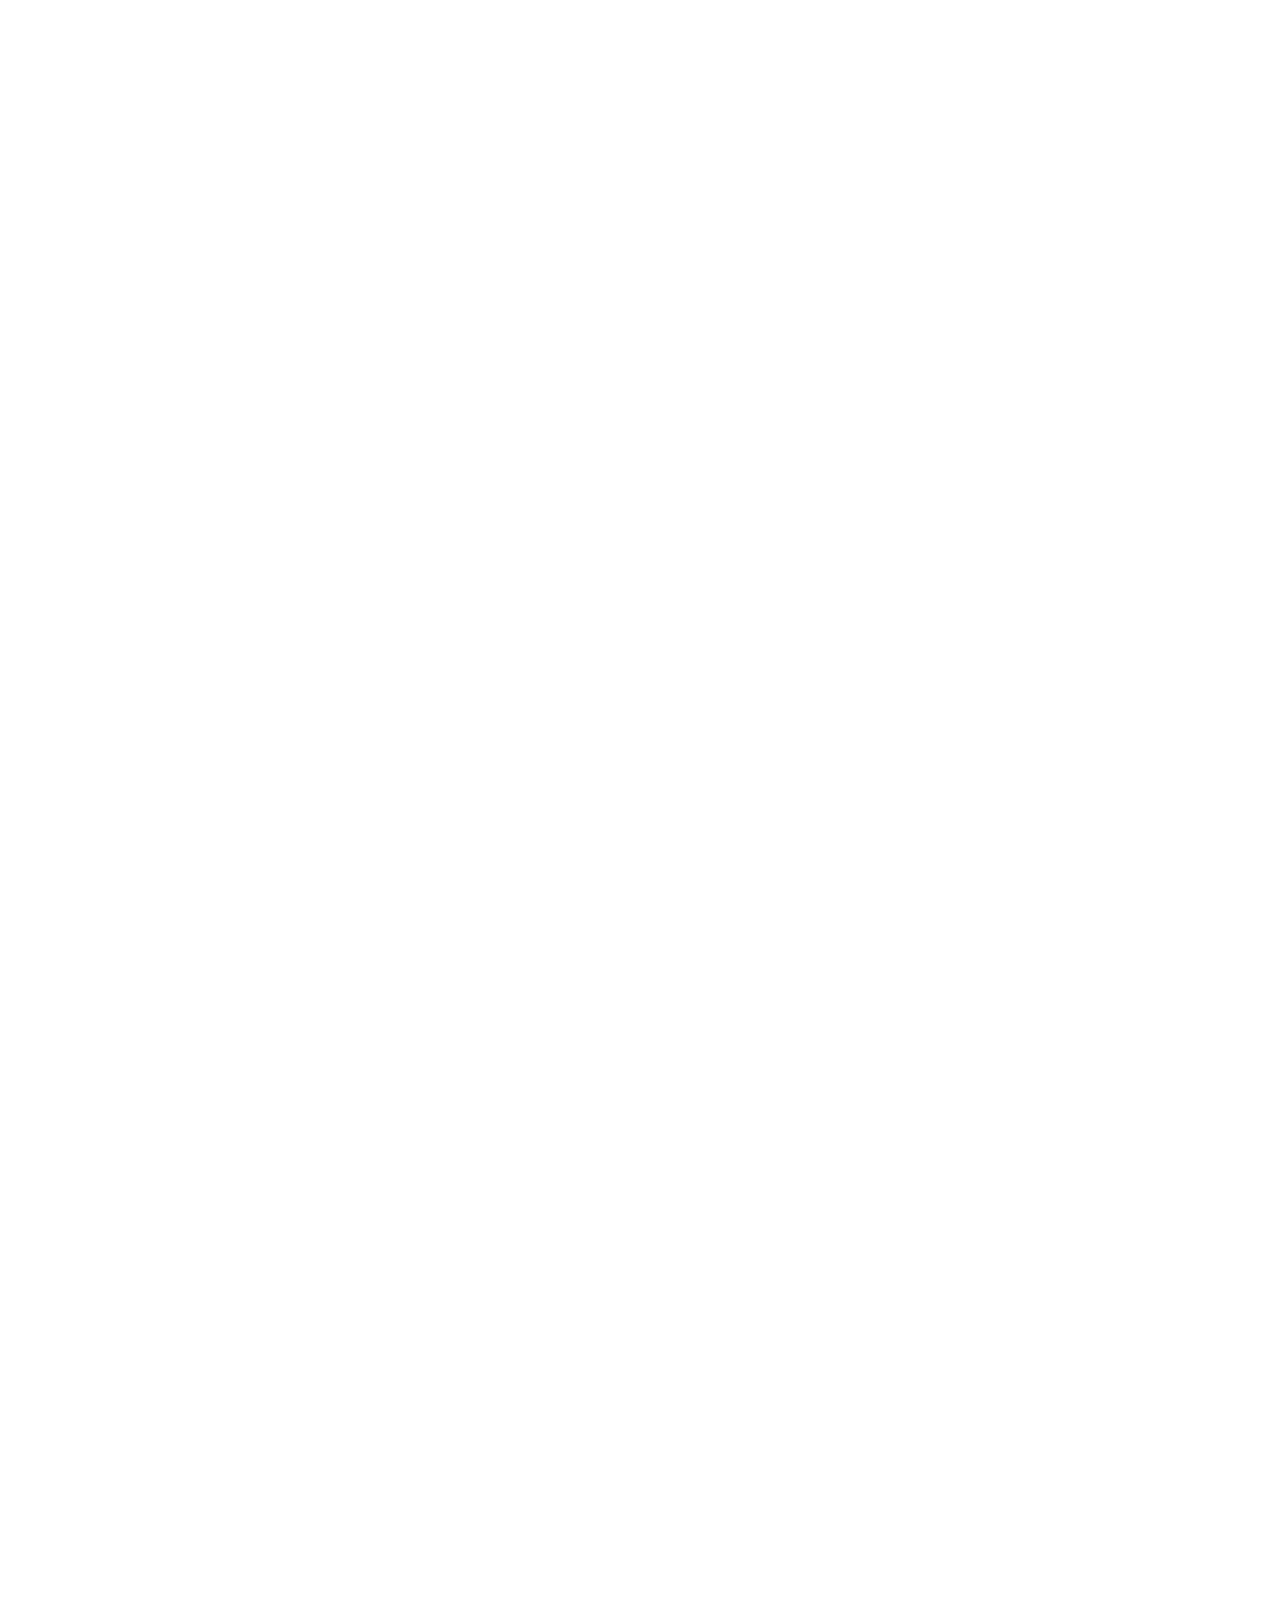
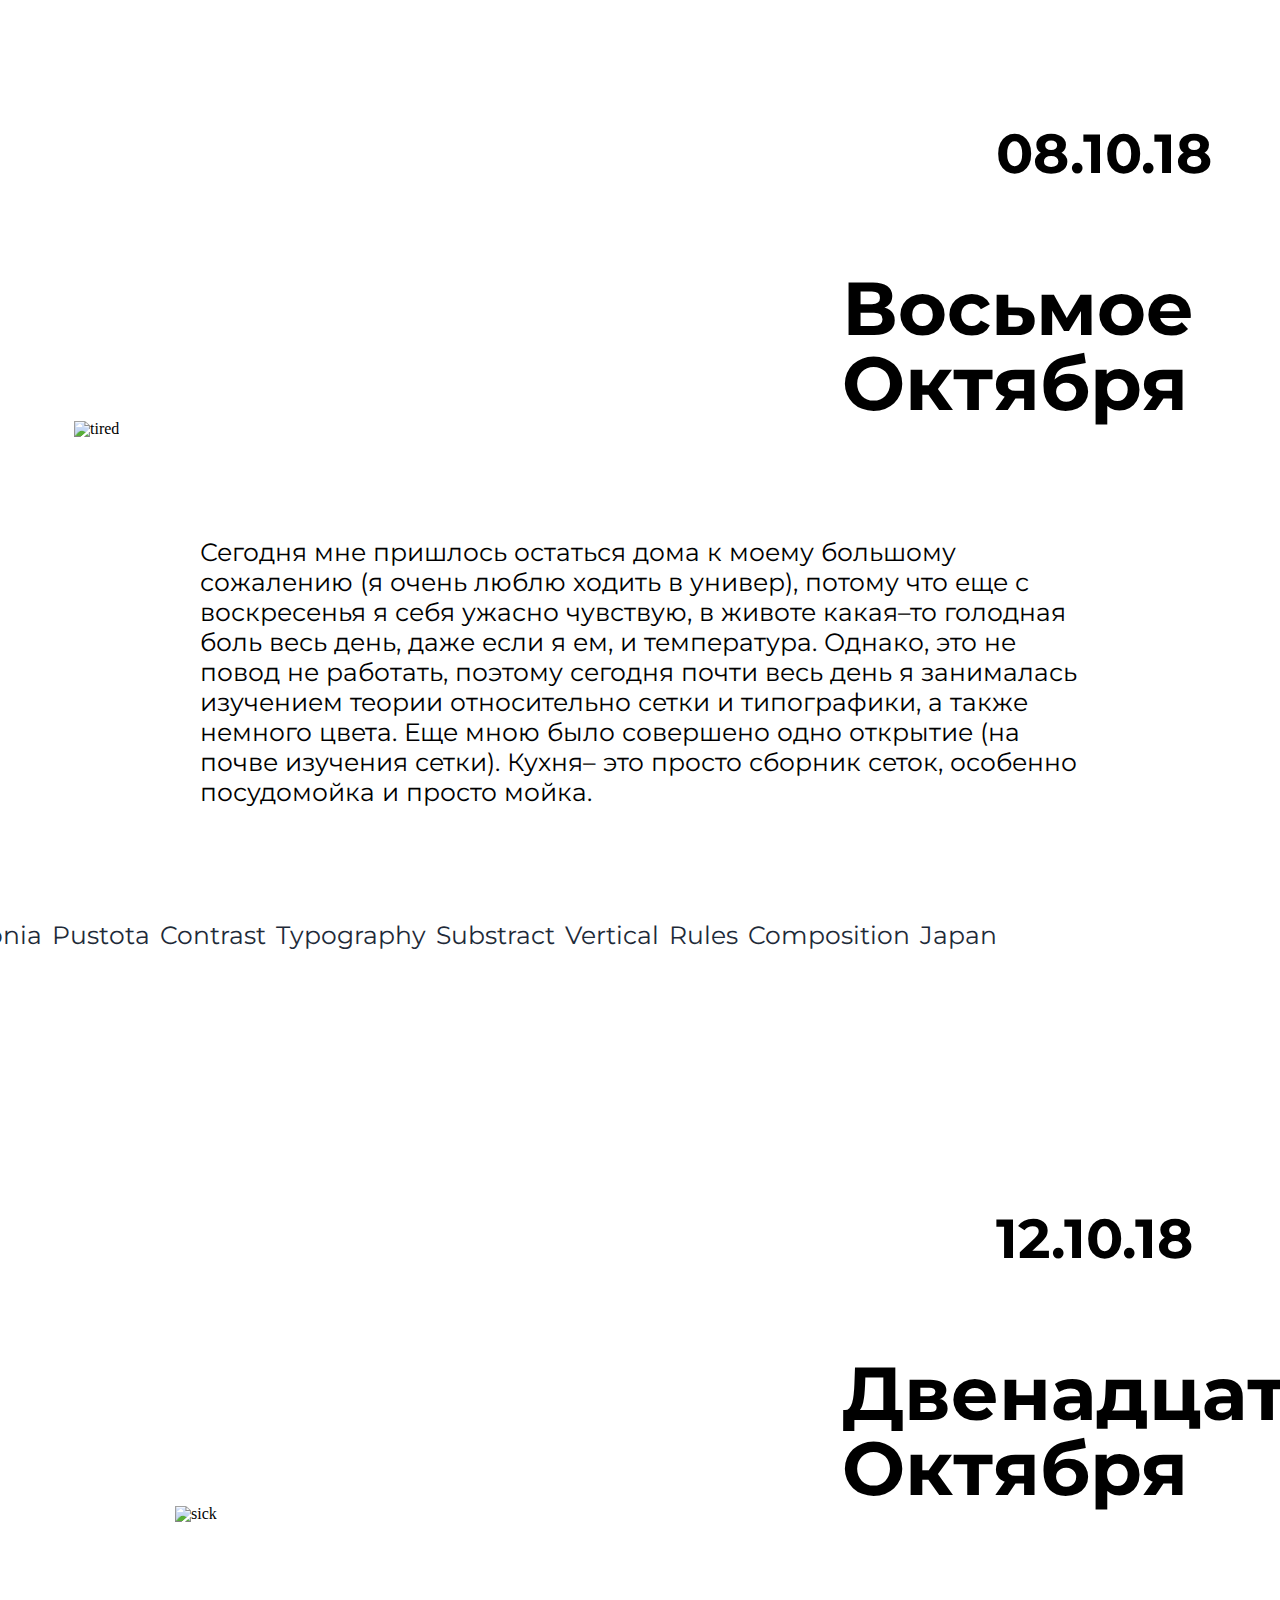
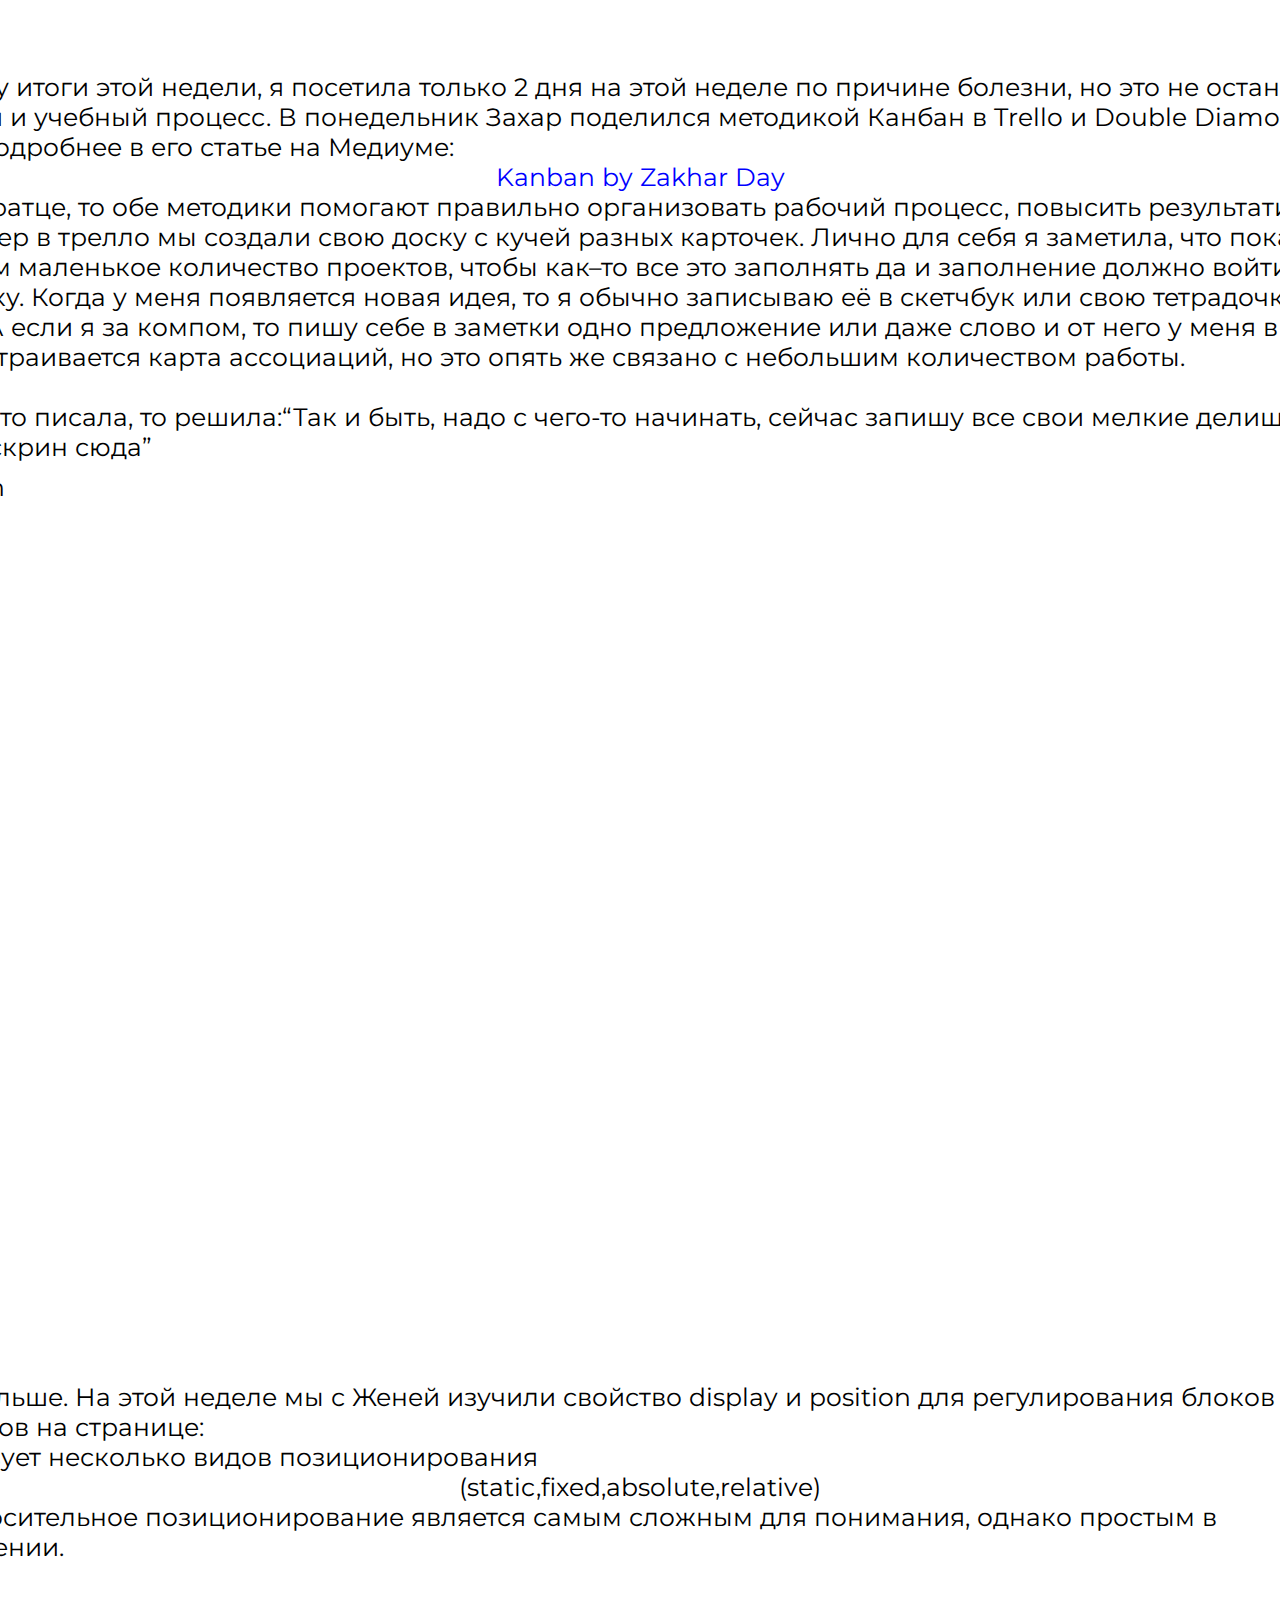
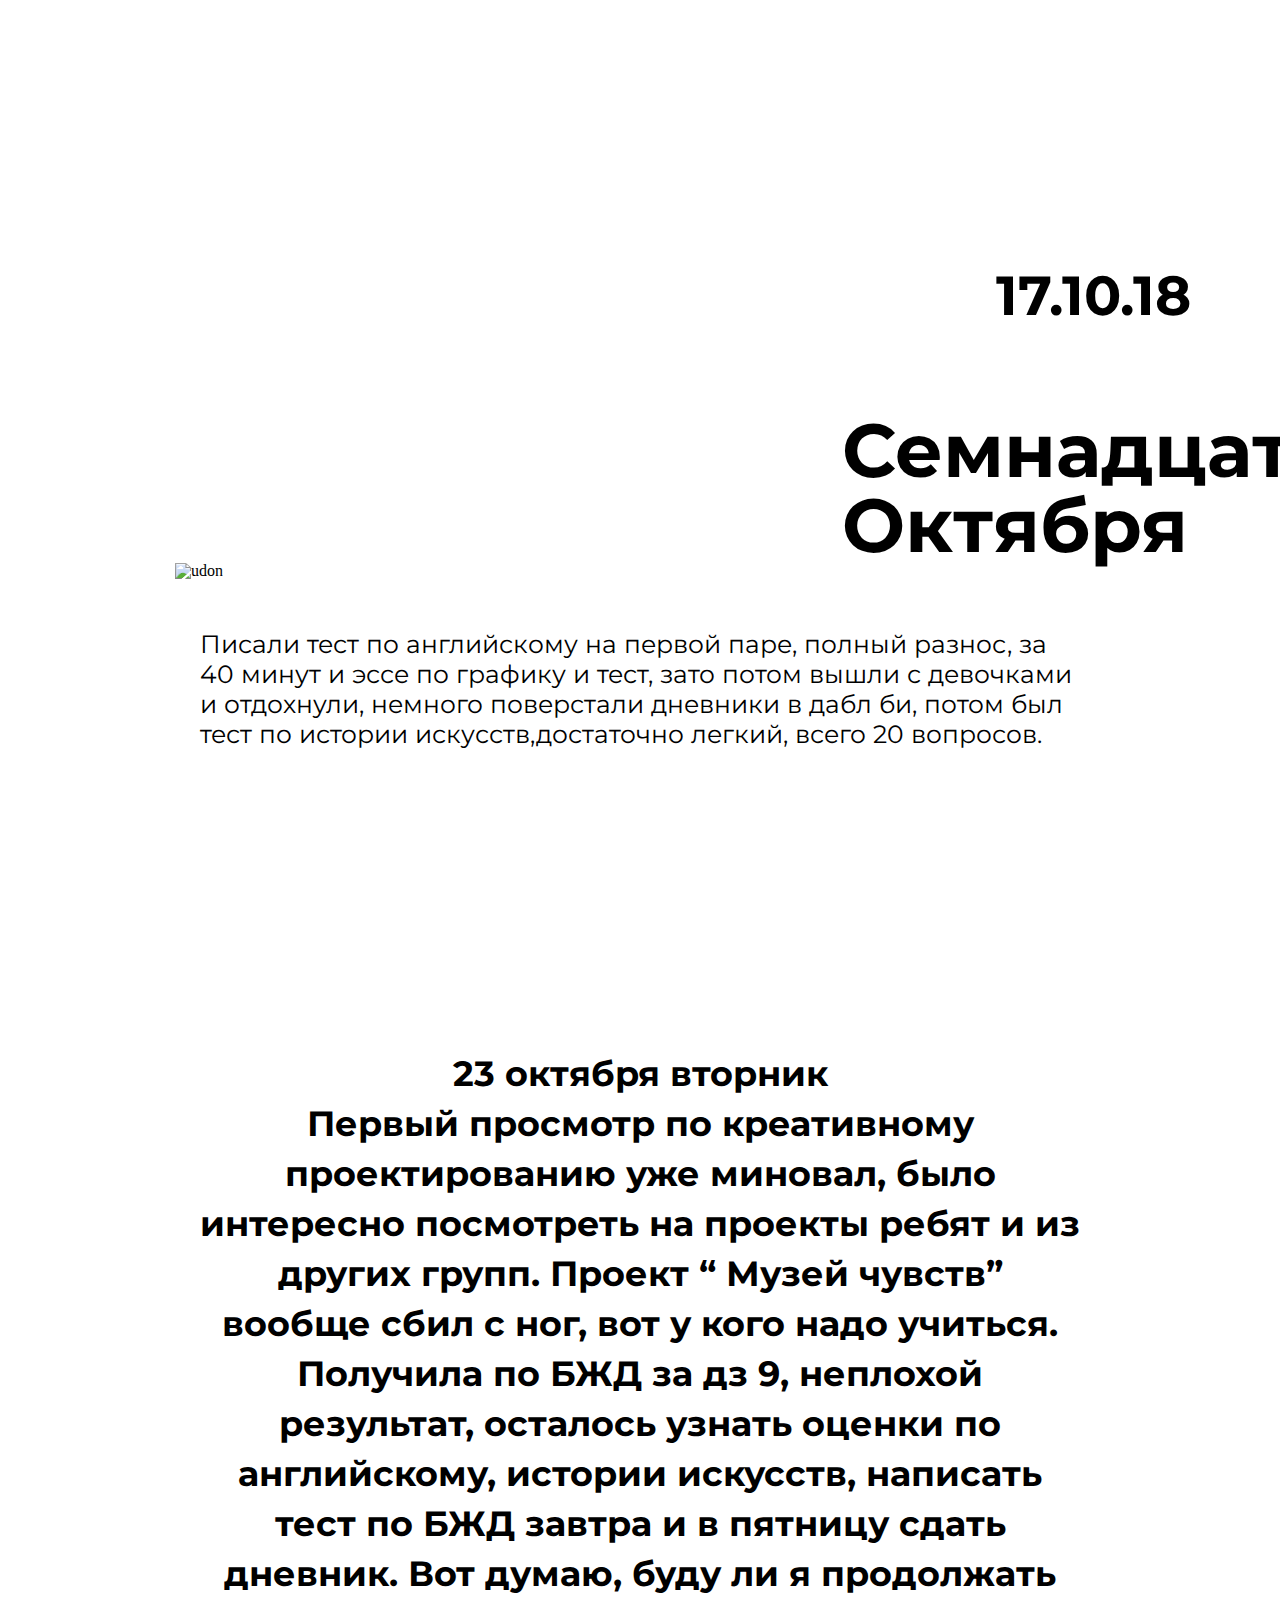
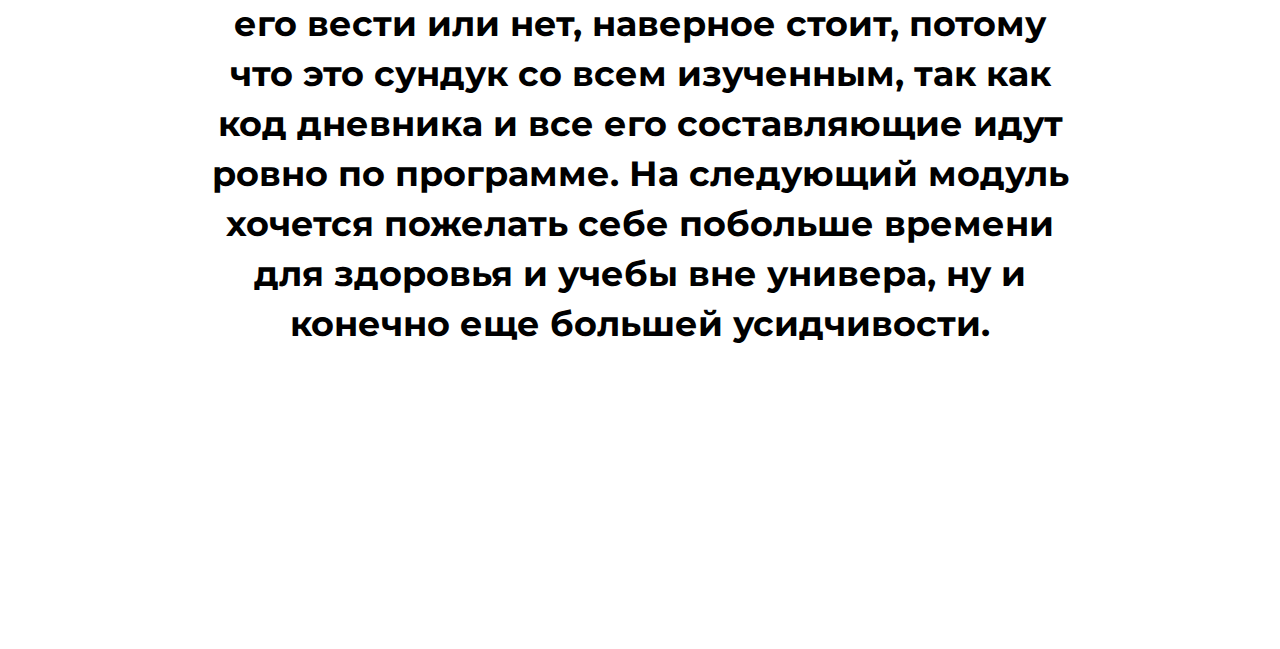
==== commit 36c3a32e: "Updated code" ====
--- a/index.html
+++ b/index.html
@@ -1,166 +1,169 @@
 <!DOCTYPE html>
 <html lang="en">
   <head>
-    <link rel="stylesheet" href="stylefordiary.css">
+    <link rel="stylesheet" href="stylesheets/stylefordiary.css">
     <meta charset="utf-8">
     <title>Polina's diary</title>
   </head>
   <body>
     <header>
-    <div class="header">
-        <div class="heading2">
-        <h1>Афанасьева Полина <br> Б18ДЗ05 </h1>
+      <div class="header">
+          <div class="heading2">
+            <h1>Афанасьева Полина <br> Б18ДЗ05 </h1>
+          </div>
+          <div class="socialmedia">
+            <a href="https://vk.com/away.php?to=https%3A%2F%2Fwww.instagram.com%2Fthelittlepo%3Fr%3Dnametag&cc_key="><img src="/Users/afanasyevapolina/Documents/GitHub/Diary/images/instagram.png" alt="instagram" class="instagram">
+            </a>
+            <a href="https://www.facebook.com/profile.php?id=100007584524781"><img src="/Users/afanasyevapolina/Documents/GitHub/Diary/images/facebook.png" alt="facebook" class="facebook">
+            </a>
+          </div>
+          <div class="heading">
+            <h1>
+              Добро <br> Пожаловать
+            </h1>
+          </div>
+          <img src=" /Users/afanasyevapolina/Documents/GitHub/Diary/images/crow.png" alt="crow" class="crow">
       </div>
-      <div class="socialmedia">
-        <a href="https://vk.com/away.php?to=https%3A%2F%2Fwww.instagram.com%2Fthelittlepo%3Fr%3Dnametag&cc_key="><img src="images/instagram-new.png" width="35px" height="35px" border="0" alt="instagram">
-        </a>
-        <a href="https://www.facebook.com/profile.php?id=100007584524781"><img src="images/facebook.png"
-          width="35px" height="35px" border="0"  alt="facebook">
-        </a>
+    </header>
+      <h2 class="counter">
+        06.10.18
+      </h2>
+      <h2 class="framerx">
+        FRAMER <br> X <br> ПРЕЗЕНТА <br> ЦИЯ
+      </h2>
+      <ul>
+        <li><a href="https://framer.com"> <img src="/Users/afanasyevapolina/Documents/GitHub/Diary/images/framerx-icon.png" alt="framerx" class="framer"> </a></li>
+        <li><a href="https://blog.prototypr.io/framer-x-preview-9d067f35cf9a"> <img src="/Users/afanasyevapolina/Documents/GitHub/Diary/images/Medium-logo.png" alt="medium" class="medium"> </a></li>
+        <li><a href="https://designcode.io/downloads/"><img src="/Users/afanasyevapolina/Documents/GitHub/Diary/images/designcode-logo.png" alt="designcode" class="designcode"></a></li>
+        <li><a
+        href="https://ux.pub/kak-dropbox-ispolzuet-framer-x-i-realnye-danny.."><img src="/Users/afanasyevapolina/Documents/GitHub/Diary/images/dropbox-icon.png" alt="dropbox" class="dropbox"></a></li>
+      </ul>
+      <img src="/Users/afanasyevapolina/Documents/GitHub/Diary/images/picture1.png" alt="picture1" class="picture1">
+      <div class="firstpar">
+        <h3 class="begins">
+          Что за софт Framer X?
+        </h3>
+          <p class="what">
+            Программа для создания фреймов, интерфейсов и их редактирования, работа с интерактивным дизайном. Все элементы во фреймере построены на коде React, поэтому программа позволяет писать код прямо в React, а на основе него создает и редактирует элементы сама. Во фреймере так же есть возможность работать в командах, запасаться компонентами и цельными проектами или библиотеками в магазине и конечно делиться впечатлениями со всем коммьюнити.
+          </p>
+        <img src="/Users/afanasyevapolina/Documents/GitHub/Diary/images/framerx-openwindow.png"  class="picture2" alt="picture2">
       </div>
-      <div class="heading">
-        <h1>Добро <br> Пожаловать </h1>
+      <div class="secondpar">
+        <div class="text">
+          <h3 class="layout">
+        Layout
+          </h3>
+            <p class="here">
+              При создании различных фреймов, к примеру возьмем в начале айпад, а затем поменяем на айфон 8, будет показываться предыдущий фрейм с айпадом, при чем начнет выстраиваться иерархия из них (с уже отрегулированными отступами). Если мы захотим создать фрейм внутри фрейма, а для нормального UI так и стоит поступать, ибо тогда элементы интерфейса к примеру будут связаны между собой и интерактивны. Если попытаться например увеличить родительский фрейм, то в итоге начнут подстраиваться под размер и фреймы дети. Если что–либо нас не устраивает в авто размерах, то идем в properties (панель справа) и регулируем все сами. Если планируем что-то поменять, то для того, чтобы не накосячить даже сделали превью в той же панели справа.
+          </p>
+        </div>
+        <img src="/Users/afanasyevapolina/Documents/GitHub/Diary/images/layout.png" alt="picture3">
       </div>
-            <img src=" images/kisspng-american-crow-common-raven-clip-art-crow-5a96ca292c8879.9516255415198315931824.png" width="1470" height="922" alt="crow" id="crow">
-    </div>
-    </header>
-    <h2 id="counter">06.10.18</h2>
-    <h1 id="framerx">
-      FRAMER <br> X <br> ПРЕЗЕНТА <br> ЦИЯ
-    </h1>
-    <ul>
-      <li><a href="https://framer.com"> <img src="images/icon.png" width="88" height="92" border="0" alt="framerx"> </a></li>
-      <li><a href="https://blog.prototypr.io/framer-x-preview-9d067f35cf9a"> <img src="images/Medium-logo.png" width="88" height="92" border="0" alt="medium"> </a></li>
-      <li><a href="https://designcode.io/downloads/"><img src="images/logo.png.0.16062627917314476" width="88" height="92" border="0" alt="designcode"></a></li>
-      <li><a
-
-      href="https://ux.pub/kak-dropbox-ispolzuet-framer-x-i-realnye-danny.."><img src="images/app-dropbox-android@2x.png" width="88" height="92" border="0" alt="dropbox"></a></li>
-    </ul>
-    <img src="images/zuza.png" alt="zuza" id="zuza">
-    <div class="firstpar">
-      <h3 id="begins">
-    Что за софт Framer X?
-      </h3>
-      <p id="what">
-    Программа для создания фреймов, интерфейсов и их редактирования, работа с интерактивным дизайном. Все элементы во фреймере построены на коде React, поэтому программа позволяет писать код прямо в React, а на основе него создает и редактирует элементы сама.Во фреймере так же есть возможность работать в командах, запасаться компонентами и цельными проектами или библиотеками в магазине и конечно делиться впечатлениями со всем коммьюнити.
-      </p>
-      <img src="images/image8.png" width="1108" height="692" id="img8" alt="img8">
-    </div>
-      <div class="secondpar">
-    <div class="text">
-      <h3 id="layout">
-    Layout
-      </h3>
-      <p id="here">
-    При создании различных фреймов, к примеру возьмем в начале айпад, а затем поменяем на айфон 8, будет показываться предыдущий фрейм с айпадом, при чем начнет выстраиваться иерархия из них( с уже отрегулированными отступами). Если мы захотим создать фрейм внутри фрейма, а для нормального UI так и стоит поступать, ибо тогда элементы интерфейса к примеру будут связаны между собой и интерактивны. Если попытаться например увеличить родительский фрейм, то в итоге начнут подстраиваться под размер и фреймы дети. Если что-либо нас не устраивает в авто размерах, то идем в properties (панель справа) и регулируем все сами.Если планируем что-то поменять, то для того, чтобы не накосячить даже сделали превью в той же панели справа.
-      </p>
-    </div>
-    <img src="images/image9.png" width="500" height="400" id="img9" alt="img9">
+      <div class="thirdpar">
+        <div class="text1">
+          <h3 class="components">
+            Components
+          </h3>
+            <p class="what1">
+              Работают по тому же принципу, что и компоненты в Sketch или Figma. Если захотим вернуть дочернему компоненту отцовский вид, то кликаем правой кнопкой мыши для открытия меню и жмем reset override. В панели компонентов также есть возможность загрузить готовые, созданные вами или просто скачанные, например компоненты плееров, аналитики и тп, и уже внутри программы их редактировать.
+            </p>
+        </div>
+        <img src="/Users/afanasyevapolina/Documents/GitHub/Diary/images/components.png" class="picture4" alt="picture4">
       </div>
-    <div class="thirdpar">
-    <div class="text1">
-      <h3 id="Components">
-    Components
-      </h3>
-      <p id="what1">
-    Работают по тому же принципу, что и компоненты в Sketch или Figma. Если захотим вернуть дочернему компоненту отцовский вид, то кликаем правой кнопкой мыши для открытия меню и жмем reset override.В панели компонентов также есть возможность загрузить готовые, созданные вами или просто скачанные, например компоненты плееров, аналитики и тп, и уже внутри программы их редактировать.
-      </p>
-    </div>
-      <img src="images/image7.png" width="700" height="300" id="img7" alt="img7">
-    </div>
       <div class="fourthpar">
-      <h3 id="Drawing">
-    Drawing tool( graphic)
-      </h3>
-      <p id="how">
-    При создании различных фреймов, к примеру возьмем в начале айпад, а затем поменяем на айфон 8, будет показываться предыдущий фрейм с айпадом, при чем начнет выстраиваться иерархия из них( с уже отрегулированными отступами). Если мы захотим создать фрейм внутри фрейма, а для нормального UI так и стоит поступать, ибо тогда элементы интерфейса к примеру будут связаны между собой и интерактивны. Если попытаться например увеличить родительский фрейм, то в итоге начнут подстраиваться под размер и фреймы дети. Если что-либо нас не устраивает в авто размерах, то идем в properties (панель справа) и регулируем все сами.Если планируем что-то поменять, то для того, чтобы не накосячить даже сделали превью в той же панели справа.
-      </p>
-    <img src="images/image10.png" width="600" height="200" id="img9" alt="img9">
-    <img src="images/image4.png" width="600" height="600" id="img4" alt="img4">
+        <h3 class="drawing">
+          Drawing tool (graphic)
+        </h3>
+          <p class="how">
+            Для создания иконок во фрейме мы должны создать графическое полотно, а затем в нем с помощью инструментов path и shape рисовать иконки (как и в прогах адобе есть паффайндер, эффекты наложения и просто эффекты, число которых может быть бесконечно), редактор графических элементов из свг векторов. Также присутствует различная заливка типа градиентов.
+          </p>
+        <img src="/Users/afanasyevapolina/Documents/GitHub/Diary/images/drawing.png" class="picture5" alt="picture5">
+        <img src="/Users/afanasyevapolina/Documents/GitHub/Diary/images/graphic.png"  class="picture6" alt="picture6">
       </div>
       <div class="fifthpar">
-      <div class="text2">
-      <h3 id="Interactive">
-    Interactive tools for prototyping
-      </h3>
-      <p id="there">
-    Интерактивы используются для создания макета функций приложения или сайта, с помощью линков мы объединяем нужные нам компоненты, а затем выбираем как( типа скролл), в какую сторону двигаться и какой из компонентов будет первичным.
-      </p>
-      </div>
-    <img src="images/image12.png" width="400" height="200" id="img12" alt="img12">
+        <div class="text2">
+          <h3 class="interactive">
+            Interactive tools for prototyping
+          </h3>
+            <p class="there">
+              Интерактивы используются для создания макета функций приложения или сайта, с помощью линков мы объединяем нужные нам компоненты, а затем выбираем как (типа скролл), в какую сторону двигаться и какой из компонентов будет первичным.
+            </p>
+        </div>
+        <img src="images//Users/afanasyevapolina/Documents/GitHub/Diary/images/interactive.png" class="picture7" alt="picture7">
       </div>
       <div class="sixthpar">
-      <h3 id="Stack">
-    Stack
-      </h3>
-      <p id="why">
-    Блоки сами подстраиваются под расположенные рядом с ними,то есть , если ты хочешь передвинуть, что-то,то shift зажимать уже не придется,так же доступно разделение блоков на равные части без корректива размера)Помимо прекрасной регулировки размеров в функции Stack, во фрейме можно создать несколько стеков, а затем менять их между собой уже, при чем авторегулировка остается, а чтобы поменять что-то конкретное или задать другие значения мы так же обращаемся в properties. Функция стэк является компонентом со своими свойствами.
-      </p>
-    <img src="images/image14.png" width="485" height="600" id="img14" alt="img14">
+        <h3 class="stack">
+          Stack
+        </h3>
+          <p class="why">
+            Блоки сами подстраиваются под расположенные рядом с ними, то есть, если ты хочешь передвинуть что–то, то shift зажимать уже не придется, так же доступно разделение блоков на равные части без корректива размера. Помимо прекрасной регулировки размеров в функции Stack, во фрейме можно создать несколько стеков, а затем менять их между собой, при чем авторегулировка остается, а чтобы поменять что–то конкретное или задать другие значения мы так же обращаемся в properties. Функция стэк является компонентом со своими свойствами.
+          </p>
+        <img src="/Users/afanasyevapolina/Documents/GitHub/Diary/images/stack.png" class="picture8" alt="picture8">
       </div>
       <div class="continue">
-    <h1 id="continue">
-      Продолжаем
-    </h1>
+        <h2 class="continue1">
+          Продолжаем
+        </h2>
       </div>
-      <h2 id="counter2">08.10.18</h2>
-      <h1 id="monday">
-     Восьмое <br>
-     Октября
-      </h1>
-      <img src="images/vxgUT8ymseI.jpg" id="tired" alt="tired">
-      <p id="oct8">
-    Сегодня мне пришлось остаться дома к моему большому сожалению ( я очень люблю ходить в универ) , потому что еще с воскресенья я себя ужасно чувствую, в животе какая-то голодная боль весь день, даже если я ем и температура. Однако, это не повод не работать, поэтому сегодня почти весь день я занималась изучением теории относительно сетки и типографики, а также немного цвета. Еще мною было совершенно одно открытие ( на почве изучения сетки) . Кухня- это просто сборник сеток, особенно посудомойка и просто мойка.
-      </p>
+      <h2 class="counter2">
+        08.10.18
+      </h2>
+      <h2 class="monday">
+       Восьмое <br>
+       Октября
+     </h2>
+      <img src="/Users/afanasyevapolina/Documents/GitHub/Diary/images/tired.jpg" class="tired" alt="tired">
+        <p class="oct8">
+          Сегодня мне пришлось остаться дома к моему большому сожалению (я очень люблю ходить в универ), потому что еще с воскресенья я себя ужасно чувствую, в животе какая–то голодная боль весь день, даже если я ем, и температура. Однако, это не повод не работать, поэтому сегодня почти весь день я занималась изучением теории относительно сетки и типографики, а также немного цвета. Еще мною было совершено одно открытие (на почве изучения сетки). Кухня– это просто сборник сеток, особенно посудомойка и просто мойка.
+        </p>
       <div class="resources2">
-      <ul>
-      <li> <a href="https://ux.pub/garmonichnaya-tipografika-i-setki-rukovodstvo/">Garmonia</a> </li>
-      <li> <a href="https://ux.pub/cila-pustogo-prostranstva-v-dizajne-interfejsov/">Pustota</a></li>
-      <li> <a href="#https://ux.pub/vazhnost-kontrasta-v-dizajne-interfejs..">Contrast</a> </li>
-      <li> <a href="https://ux.pub/tipografika-dlya-interfejsov/">Typography</a></li>
-      <li> <a href="https://subtract.design/entry/forms">Substract</a></li>
-      <li> <a href="https://guides.area17.com/design-techniques/#vertical-grid">Vertical</a> </li>
-      <li> <a href="http://deadsign.ru/tipografika/26_typography_rules/">Rules</a> </li>
-      <li> <a href="http://telegraf.design/konspekt-dizajnera-osnovy-kompozitsii/">Composition</a> </li>
-      <li> <a href="http://telegraf.design/konspekt-dizajnera-yaponiya-v-dizajne/">Japan</a> </li>
-      </ul>
+        <ul>
+          <li> <a href="https://ux.pub/garmonichnaya-tipografika-i-setki-rukovodstvo/">Garmonia</a> </li>
+          <li> <a href="https://ux.pub/cila-pustogo-prostranstva-v-dizajne-interfejsov/">Pustota</a></li>
+          <li> <a href="#https://ux.pub/vazhnost-kontrasta-v-dizajne-interfejs..">Contrast</a> </li>
+          <li> <a href="https://ux.pub/tipografika-dlya-interfejsov/">Typography</a></li>
+          <li> <a href="https://subtract.design/entry/forms">Substract</a></li>
+          <li> <a href="https://guides.area17.com/design-techniques/#vertical-grid">Vertical</a> </li>
+          <li> <a href="http://deadsign.ru/tipografika/26_typography_rules/">Rules</a> </li>
+          <li> <a href="http://telegraf.design/konspekt-dizajnera-osnovy-kompozitsii/">Composition</a> </li>
+          <li> <a href="http://telegraf.design/konspekt-dizajnera-yaponiya-v-dizajne/">Japan</a> </li>
+        </ul>
+      </div>
+      <h2 class="counter3">12.10.18</h2>
+      <h2 class="friday">
+         Двенадцатое <br>
+         Октября
+      </h2>
+      <img src="/Users/afanasyevapolina/Documents/GitHub/Diary/images/sick.jpg" class="sick" alt="sick">
+      <div class="oct12">
+        <p class="oct12">
+          Подвожу итоги этой недели, я посетила только 2 дня на этой неделе по причине болезни, но это не остановило рабочий и учебный процесс. В понедельник Захар поделился методикой Канбан в Trello и Double Diamond, про них поподробнее в его статье на Медиуме:
+            <a href="https://medium.com/hack-exchange/%D0%BE%D1%80%D0%B3%D0%B0%D0%BD%D0%B8%D0%B7%D0%B0%D1%86%D0%B8%D1%8F-%D1%80%D0%B0%D0%B1%D0%BE%D1%87%D0%B5%D0%B3%D0%BE-%D0%BF%D1%80%D0%BE%D1%86%D0%B5%D1%81%D1%81%D0%B0-%D0%BF%D0%BE-%D0%BC%D0%B5%D1%82%D0%BE%D0%B4%D0%BE%D0%BB%D0%BE%D0%B3%D0%B8%D0%B8-%D0%BA%D0%B0%D0%BD%D0%B1%D0%B0%D0%BD-%D0%B2-%D1%82%D1%80%D0%B5%D0%BB%D0%BB%D0%BE-11bdcc35c905" class="kanban">Kanban by Zakhar Day</a>
+          Если вкратце, то обе методики помогают правильно организовать рабочий процесс, повысить результативность. Например в трелло мы создали свою доску с кучей разных карточек. Лично для себя я заметила, что пока у меня слишком маленькое количество проектов, чтобы как–то все это заполнять да и заполнение должно войти в привычку. Когда у меня появляется новая идея, то я обычно записываю её в скетчбук или свою тетрадочку со снами. А если я за компом, то пишу себе в заметки одно предложение или даже слово и от него у меня в голове уже выстраивается карта ассоциаций, но это опять же связано с небольшим количеством работы.
+          <br>
+          <br>
+          Пока я это писала, то решила:“Так и быть, надо с чего-то начинать, сейчас запишу все свои мелкие делишки и закину скрин сюда”
+          <img src="/Users/afanasyevapolina/Documents/GitHub/Diary/images/kanban.png" class="picture9" alt="Kanban">
+          Едем дальше. На этой неделе мы с Женей изучили свойство  display  и  position для регулирования блоков и элементов на странице:
+          <br>
+          Существует несколько видов позиционирования <span class="position">(static,fixed,absolute,relative)</span>, но относительное позиционирование является самым сложным для понимания, однако простым в применении.
+        </p>
+      </div>
+      <h2 class="counter4">17.10.18</h2>
+      <h2 class="wednesday">
+        Семнадцатое <br>
+         Октября
+      </h2>
+      <img src="/Users/afanasyevapolina/Documents/GitHub/Diary/images/udon.jpg"  class="udon" alt="udon">
+        <p class="oct17">
+          Писали тест по английскому на первой паре, полный разнос, за 40 минут и эссе по графику и тест, зато потом вышли с девочками и отдохнули, немного поверстали дневники в дабл би, потом был тест по истории искусств,достаточно легкий, всего 20 вопросов.
+        </p>
+      <div class="end">
+        <p class="oct23">
+          23 октября вторник
+          <br>
+          Первый просмотр по креативному проектированию уже миновал, было интересно посмотреть на проекты ребят и из других групп. Проект “ Музей чувств” вообще сбил с ног, вот у кого надо учиться. Получила по БЖД за дз 9, неплохой результат, осталось узнать оценки по английскому, истории искусств, написать тест по БЖД завтра и в пятницу сдать дневник. Вот думаю, буду ли я продолжать его вести или нет, наверное стоит, потому что это сундук со всем изученным, так как код дневника и все его составляющие идут ровно по программе. На следующий модуль хочется пожелать себе побольше времени для здоровья и учебы вне универа, ну и конечно еще большей усидчивости.
+        </p>
     </div>
-    <h2 id="counter3">12.10.18</h2>
-    <h1 id="friday">
-       Двенадцатое <br>
-       Октября
-    </h1>
-    <img src="images/OoV53ilssMQ.jpg" id="sick" alt="sick">
-    <div class="oct12">
-      <p id="oct12">
-        Подвожу итоги этой недели, я посетила только 2 дня на этой неделе по причине болезни, но это не остановило рабочий и учебный процесс. В понедельник Захар поделился методикой Канбан в Trello и Double Diamond, про них поподробнее в его статье на Медиуме:
-        <a href="https://medium.com/hack-exchange/%D0%BE%D1%80%D0%B3%D0%B0%D0%BD%D0%B8%D0%B7%D0%B0%D1%86%D0%B8%D1%8F-%D1%80%D0%B0%D0%B1%D0%BE%D1%87%D0%B5%D0%B3%D0%BE-%D0%BF%D1%80%D0%BE%D1%86%D0%B5%D1%81%D1%81%D0%B0-%D0%BF%D0%BE-%D0%BC%D0%B5%D1%82%D0%BE%D0%B4%D0%BE%D0%BB%D0%BE%D0%B3%D0%B8%D0%B8-%D0%BA%D0%B0%D0%BD%D0%B1%D0%B0%D0%BD-%D0%B2-%D1%82%D1%80%D0%B5%D0%BB%D0%BB%D0%BE-11bdcc35c905" id="Kanban">Kanban by Zakhar Day</a>
-        Если вкратце, то обе методики помогают правильно организовать рабочий процесс, повысить результативность. Например в трелло мы создали свою доску с кучей разных карточек. Лично для себя я заметила, что пока у меня слишком маленькое количество проектов, чтобы как-то все это заполнять да и заполнение должно войти в привычку. Когда у меня появляется новая идея, то я обычно записываю её в скетчбук или свою тетрадочку со снами. А если я за компом, то пишу себе в заметки одно предложение или даже слово и от него у меня в голове уже выстраивается карта ассоциаций, но это опять же связано с небольшим количеством работы.
-        <br>
-        <br>
-        Пока я это писала, то решила: “Так и быть, надо с чего-то начинать, сейчас запишу все свои мелкие делишки и закину скрин сюда”
-        <img src="images/image1.png" width="1500" height="900" id="img1" alt="Kanban">
-        Едем дальше. На этой неделе мы с Женей изучили свойство  display  и  position для регулирования блоков и элементов на странице:
-        <br>
-        Существует несколько видов позиционирования <span id="position">(static,fixed,absolute,relative)</span>,но относительное позиционирование является самым сложным для понимания, однако простым в применении.
-      </p>
-    </div>
-    <h2 id="counter4">17.10.18</h2>
-    <h1 id="wednesday">
-      Семнадцатое <br>
-       Октября
-    </h1>
-    <img src="images/image5.jpg" width="500" height="700" id="udon" alt="udon">
-    <p id="oct17">
-      Писали тест по английскому на первой паре, полный разнос, за 40 минут и эссе по графику и тест, зато потом вышли с девочками и отдохнули, немного поверстали дневники в дабл би, потом был тест по истории искусств,достаточно легкий,всего 20 вопросов.
-    </p>
-    <div class="end">
-      <p id="oct23">
-        23 октября вторник
-        <br>
-        Первый просмотр по креативному проектированию уже миновал, было интересно посмотреть на проекты ребят и из других групп. Проект “ Музей чувств” вообще сбил с ног, вот у кого надо учиться.Получила по БЖД за дз 9, неплохой результат, осталось узнать оценки по английскому, истории искусств, написать тест по БЖД завтра и в пятницу сдать дневник. Вот думаю, буду ли я продолжать его вести или нет, наверное стоит, потому что это сундук со всем изученным, так как код дневника и все его составляющие идут ровно по программе. На следующий модуль хочется пожелать себе побольше времени для здоровья и учебы вне универа, ну и конечно еще большей усидчивости.</p>
-
-    </div>
-    <script src="javascripts/jquery-3.1.1.js" charset="utf-8"></script>
   </body>
 </html>
--- a/stylesheets/stylefordiary.css
+++ b/stylesheets/stylefordiary.css
@@ -0,0 +1,654 @@
+@import "reset.css";
+@import url('https://fonts.googleapis.com/css?family=Montserrat:400,500,700');
+body {
+  overflow-x: hidden;
+
+  height: 100%;
+
+  -webkit-font-smoothing: antialiased;
+  -moz-osx-font-smoothing: grayscale;
+
+}
+header {
+  overflow: hidden;
+
+  width: 1680px;
+  height: 100%;
+
+  background: linear-gradient(to bottom, rgba(0,0,0,0) 0%,rgba(0,0,0,0.65) 100%), url(/Users/afanasyevapolina/Documents/GitHub/Diary/images/bachgroundcover.jpg);
+  background-size: cover;
+
+  justify-content: center;
+}
+.framer, .medium, .designcode, .dropbox {
+  width: 88px;
+  height: 92px;
+
+  border: 0;
+}
+
+.instagram {
+  width: 35px;
+  height: 35px;
+
+  border: 0;
+}
+.facebook {
+  width: 35px;
+  height: 35px;
+
+  border: 0;
+}
+
+.crow {
+  position: fixed;
+  top: 570px;
+  left: 1100px;
+
+  overflow: hidden;
+
+  width: 1470px;
+  height: 922px;
+}
+
+.crow:hover {
+  opacity: 0;
+}
+
+.heading, .heading2 {
+  letter-spacing: normal;
+
+  color: #fff;
+
+  font-family: 'Montserrat', sans-serif;
+  font-weight: bold;
+}
+
+.heading2 {
+  margin-top: 37px;
+  margin-left: 1157px;
+
+  text-align: left;
+
+  font-size: 30px;
+}
+
+.heading {
+  margin-top: 750px;
+  margin-bottom: 70px;
+  margin-left: 900px;
+
+  text-align: left;
+
+  font-size: 75px;
+
+}
+
+.socialmedia  {
+margin-top: -50px;
+margin-left: 161px;
+
+filter: invert(1);
+}
+
+.socialmedia a {
+  text-decoration: none;
+}
+
+.counter {
+  margin-top: 256px;
+  margin-left: 996px;
+
+  text-align: left;
+
+  font-family: 'Montserrat', sans-serif;
+  font-size: 55px;
+  font-weight: bold;
+}
+
+.framerx {
+  margin-top: 90px;
+  margin-left: 842px;
+
+  text-align: left;
+
+  font-family: 'Montserrat', sans-serif;
+  font-size: 75px;
+  font-weight: bold;
+
+}
+
+.framerx:hover {
+  color: #4c789b;
+}
+
+ul {
+display: flex;
+flex-direction: row;
+
+margin-top: 83px;
+margin-right: 478px;
+
+justify-content: flex-end;
+}
+
+ul>li {
+  margin: 5px;
+}
+
+.picture1 {
+  margin-top: -800px;
+  margin-bottom: 100px;
+  margin-left: 74px;
+
+}
+
+.firstpar {
+  display: flex;
+  flex-direction: column;
+
+  vertical-align: middle;
+
+  justify-content: center;
+  align-items:  center;
+}
+
+.begins, .what {
+  margin-right: 100px;
+  margin-left: 100px;
+}
+
+.picture2 {
+  width: 1108px;
+  height: 692px;
+  margin-top: 30px;
+}
+
+.picture2:hover {
+  filter: grayscale(100%);
+}
+
+.begins {
+  margin-top: 150px;
+
+  text-transform: uppercase;
+
+  font-family: 'Montserrat', sans-serif;
+  font-size: 30px;
+  font-weight: bold;
+}
+
+.what {
+  margin-top: 42px;
+
+  font-family: 'Montserrat', sans-serif;
+  font-size: 25px;
+  font-weight: 400;
+  line-height: normal;
+}
+
+.secondpar {
+  display: flex;
+  flex-direction: row-reverse;
+
+  vertical-align: middle;
+
+  justify-content: center;
+  align-items:  center;
+}
+
+.layout, .here {
+  margin-right: 100px;
+  margin-left: 100px;
+
+}
+
+.layout {
+  margin-top: 94px;
+
+  text-transform: uppercase;
+
+  font-family: 'Montserrat', sans-serif;
+  font-size: 30px;
+  font-weight: bold;
+}
+
+.here {
+  margin-top: 42px;
+
+  font-family: 'Montserrat', sans-serif;
+  font-size: 25px;
+  font-weight: 400;
+  line-height: normal;
+}
+
+.picture3 {
+  width: 500px;
+  height: 400px;
+  margin-top: 70px;
+  margin-left: 100px;
+}
+
+.img9:hover {
+  filter: invert(100%);
+}
+
+.thirdpar {
+  display: flex;
+  flex-direction: row;
+
+  vertical-align: middle;
+
+  justify-content: center;
+  align-items:  center;
+}
+
+.components, .what1 {
+  margin-right: 100px;
+  margin-left: 100px;
+
+}
+
+.components {
+  margin-top: 94px;
+
+  text-transform: uppercase;
+
+  font-family: 'Montserrat', sans-serif;
+  font-size: 30px;
+  font-weight: bold;
+}
+
+.what1 {
+  margin-top: 42px;
+
+  font-family: 'Montserrat', sans-serif;
+  font-size: 25px;
+  font-weight: 400;
+  line-height: normal;
+}
+
+.picture4 {
+  width: 700px;
+  height: 300px;
+  margin-top: 70px;
+  margin-right: 100px;
+}
+
+.picture4:hover {
+  filter: invert(100%);
+}
+
+.fourthpar {
+  display: flex;
+  flex-direction: column;
+
+  vertical-align: middle;
+
+  justify-content: center;
+  align-items:  center;
+}
+
+.drawing, .how {
+  margin-right: 100px;
+  margin-left: 100px;
+}
+
+.picture5 {
+  width: 600px;
+  height: 200px;
+  margin-top: 30px;
+  margin-right: 100px;
+}
+
+.picture6 {
+  width: 600px;
+  height: 600px;
+  margin-top: 30px;
+}
+
+.picture6:hover {
+  filter: grayscale(100%);
+}
+
+.drawing {
+  margin-top: 150px;
+
+  text-transform: uppercase;
+
+  font-family: 'Montserrat', sans-serif;
+  font-size: 30px;
+  font-weight: bold;
+}
+
+.how {
+  margin-top: 42px;
+
+  font-family: 'Montserrat', sans-serif;
+  font-size: 25px;
+  font-weight: 400;
+  line-height: normal;
+}
+
+.fifthpar {
+  display: flex;
+  flex-direction: row-reverse;
+
+  vertical-align: middle;
+
+  justify-content: center;
+  align-items:  center;
+}
+
+.interactive, .there {
+  margin-right: 100px;
+  margin-left: 100px;
+
+}
+
+.interactive {
+  margin-top: 94px;
+
+  text-transform: uppercase;
+
+  font-family: 'Montserrat', sans-serif;
+  font-size: 30px;
+  font-weight: bold;
+}
+
+.there {
+  margin-top: 42px;
+
+  font-family: 'Montserrat', sans-serif;
+  font-size: 25px;
+  font-weight: 400;
+  line-height: normal;
+}
+
+.picture7 {
+  width: 400px;
+  height: 200px;
+  margin-top: 70px;
+  margin-left: 100px;
+}
+
+.picture7:hover {
+  filter: invert(100%);
+}
+
+.sixthpar {
+  display: flex;
+  flex-direction: column;
+
+  vertical-align: middle;
+
+  justify-content: center;
+  align-items:  center;
+}
+
+.stack, .why {
+  margin-right: 100px;
+  margin-left: 100px;
+}
+
+.picture8 {
+  width: 485px;
+  height: 600px;
+  margin-top: 30px;
+  margin-bottom: 50px;
+}
+
+.picture8:hover {
+  filter: grayscale(100%);
+}
+
+.stack {
+  margin-top: 150px;
+
+  text-transform: uppercase;
+
+  font-family: 'Montserrat', sans-serif;
+  font-size: 30px;
+  font-weight: bold;
+}
+
+.why {
+  margin-top: 42px;
+
+  font-family: 'Montserrat', sans-serif;
+  font-size: 25px;
+  font-weight: 400;
+  line-height: normal;
+}
+
+.continue {
+  display: flex;
+
+  background: url(/Users/afanasyevapolina/Documents/GitHub/Diary/images/swimming.jpg);
+  background-repeat: no-repeat;
+  background-size: cover;
+
+  align-items: center;
+  justify-content: center;
+}
+
+.continue1 {
+  margin-top: 550px;
+  margin-bottom: 550px;
+
+  text-align: center;
+  text-transform: uppercase;
+
+  color: #fff;
+
+  font-family: 'Montserrat', sans-serif;
+  font-size: 95px;
+  font-weight: bold;
+}
+
+.counter2 {
+  margin-top: 256px;
+  margin-left: 996px;
+
+  text-align: left;
+
+  font-family: 'Montserrat', sans-serif;
+  font-size: 55px;
+  font-weight: bold;
+}
+
+.monday {
+  margin-top: 90px;
+  margin-left: 842px;
+
+  text-align: left;
+
+  font-family: 'Montserrat', sans-serif;
+  font-size: 75px;
+  font-weight: bold;
+
+}
+
+.monday:hover {
+  color: #4c789b;
+}
+
+.tired {
+  margin-top: -400px;
+  margin-bottom: 100px;
+  margin-left: 74px;
+
+}
+
+.tired:hover {
+  filter: blur(3px);
+}
+
+.oct8 {
+  margin-right: 200px;
+  margin-bottom: 50px;
+  margin-left: 200px;
+
+  font-family: 'Montserrat', sans-serif;
+  font-size: 25px;
+  font-weight: 400;
+  line-height: normal;
+}
+
+.resources2 {
+  display: flex;
+  flex-direction: column;
+
+  margin-top: -25px;
+  margin-right: -200px;
+  margin-bottom: 25px;
+
+  font-family: 'Montserrat', sans-serif;
+  font-size: 25px;
+  font-weight: 400;
+  line-height: normal;
+
+}
+
+a:visited, a {
+  text-decoration: none;
+
+  color: #1e2a38;
+}
+
+.counter3 {
+  margin-top: 256px;
+  margin-left: 996px;
+
+  text-align: left;
+
+  font-family: 'Montserrat', sans-serif;
+  font-size: 55px;
+  font-weight: bold;
+}
+
+.friday {
+  margin-top: 90px;
+  margin-left: 842px;
+
+  text-align: left;
+
+  font-family: 'Montserrat', sans-serif;
+  font-size: 75px;
+  font-weight: bold;
+
+}
+
+.friday:hover {
+  color: #4c789b;
+}
+
+.sick {
+  margin-top: -400px;
+  margin-bottom: 100px;
+  margin-left: 175px;
+
+}
+
+.sick:hover {
+  filter: blur(3px);
+}
+
+.oct12{
+  display: flex;
+  flex-direction: column;
+
+  justify-content: center;
+  align-items: center;
+}
+
+.oct12 {
+  margin-top: 25px;
+  margin-right: 200px;
+  margin-bottom: 50px;
+  margin-left: 200px;
+
+  font-family: 'Montserrat', sans-serif;
+  font-size: 25px;
+  font-weight: 400;
+  line-height: normal;
+}
+
+.kanban, .kanban:visited {
+  color: blue;
+}
+
+.picture9 {
+  width: 1500px;
+  height: 900px;
+  margin-top: 10px;
+  margin-bottom: 10px;
+}
+
+.counter4 {
+  margin-top: 256px;
+  margin-left: 996px;
+
+  text-align: left;
+
+  font-family: 'Montserrat', sans-serif;
+  font-size: 55px;
+  font-weight: bold;
+}
+
+.wednesday {
+  margin-top: 90px;
+  margin-left: 842px;
+
+  text-align: left;
+
+  font-family: 'Montserrat', sans-serif;
+  font-size: 75px;
+  font-weight: bold;
+
+}
+
+.wednesday:hover {
+  color: #4c789b;
+}
+
+.udon {
+  width: 500px;
+  height: 700px;
+  margin-top: -400px;
+  margin-bottom: 100px;
+  margin-left: 175px;
+
+}
+
+.udon:hover {
+  filter: invert(1);
+}
+
+.oct17 {
+  margin-top: -50px;
+  margin-right: 200px;
+  margin-bottom: 50px;
+  margin-left: 200px;
+
+  font-family: 'Montserrat', sans-serif;
+  font-size: 25px;
+  font-weight: 400;
+  line-height: normal;
+}
+
+.oct23 {
+  margin-top: 300px;
+  margin-right: 200px;
+  margin-bottom: 300px;
+  margin-left: 200px;
+
+  text-align: center;
+
+  color: black;
+
+  font-family: 'Montserrat', sans-serif;
+  font-size: 35px;
+  font-weight: bold;
+  line-height: 50px;
+}
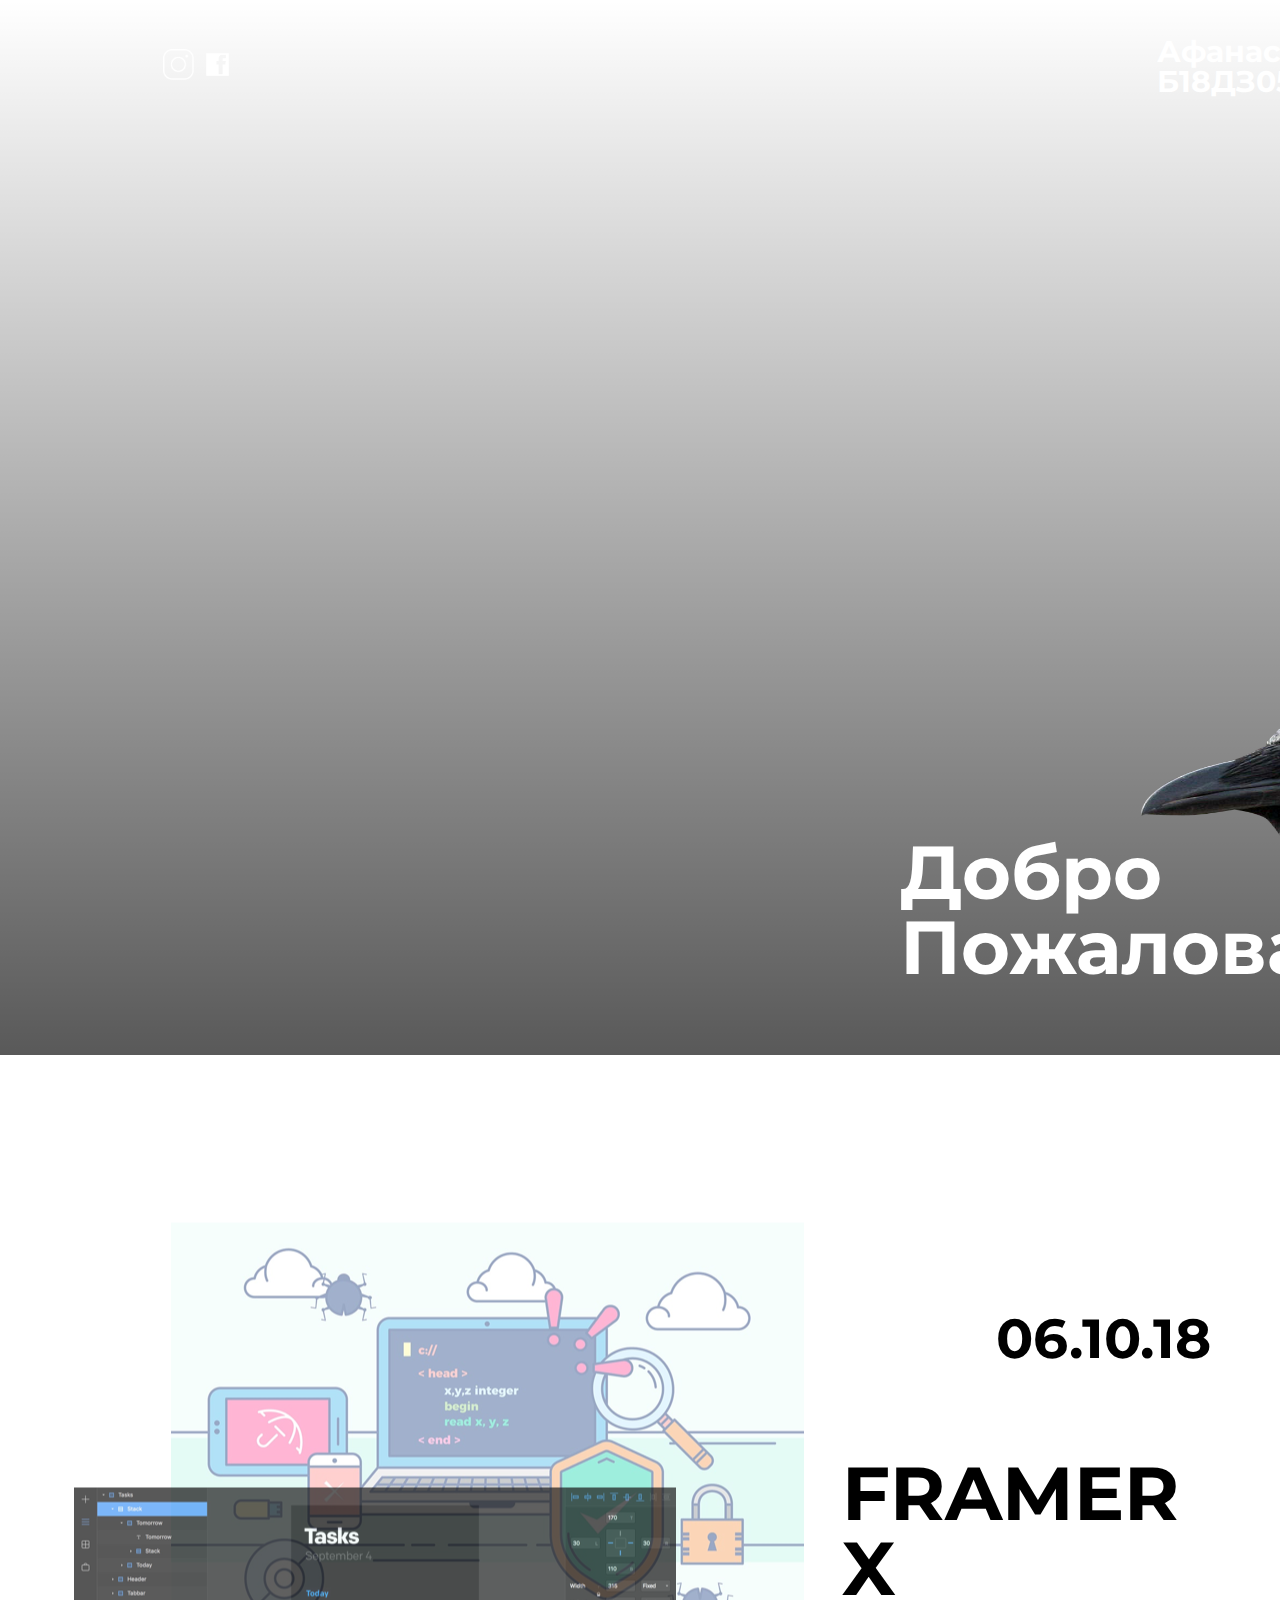
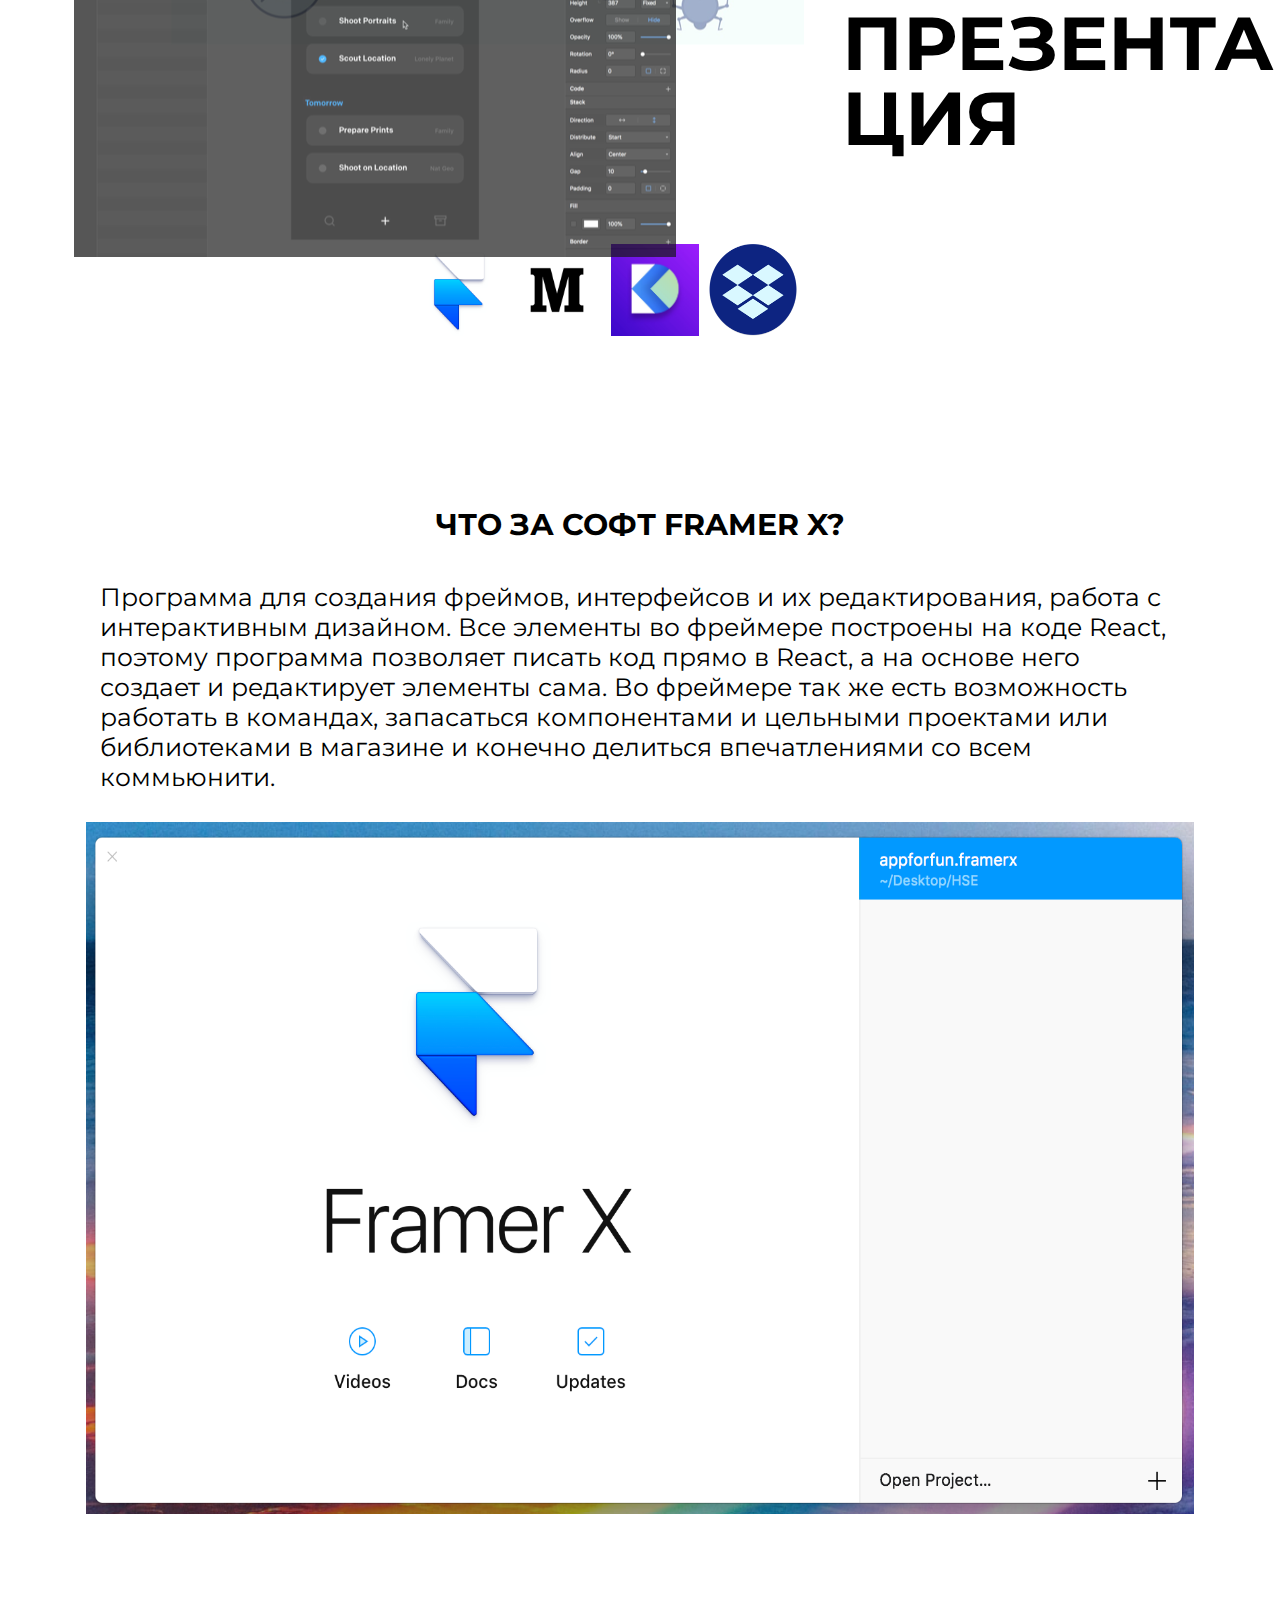
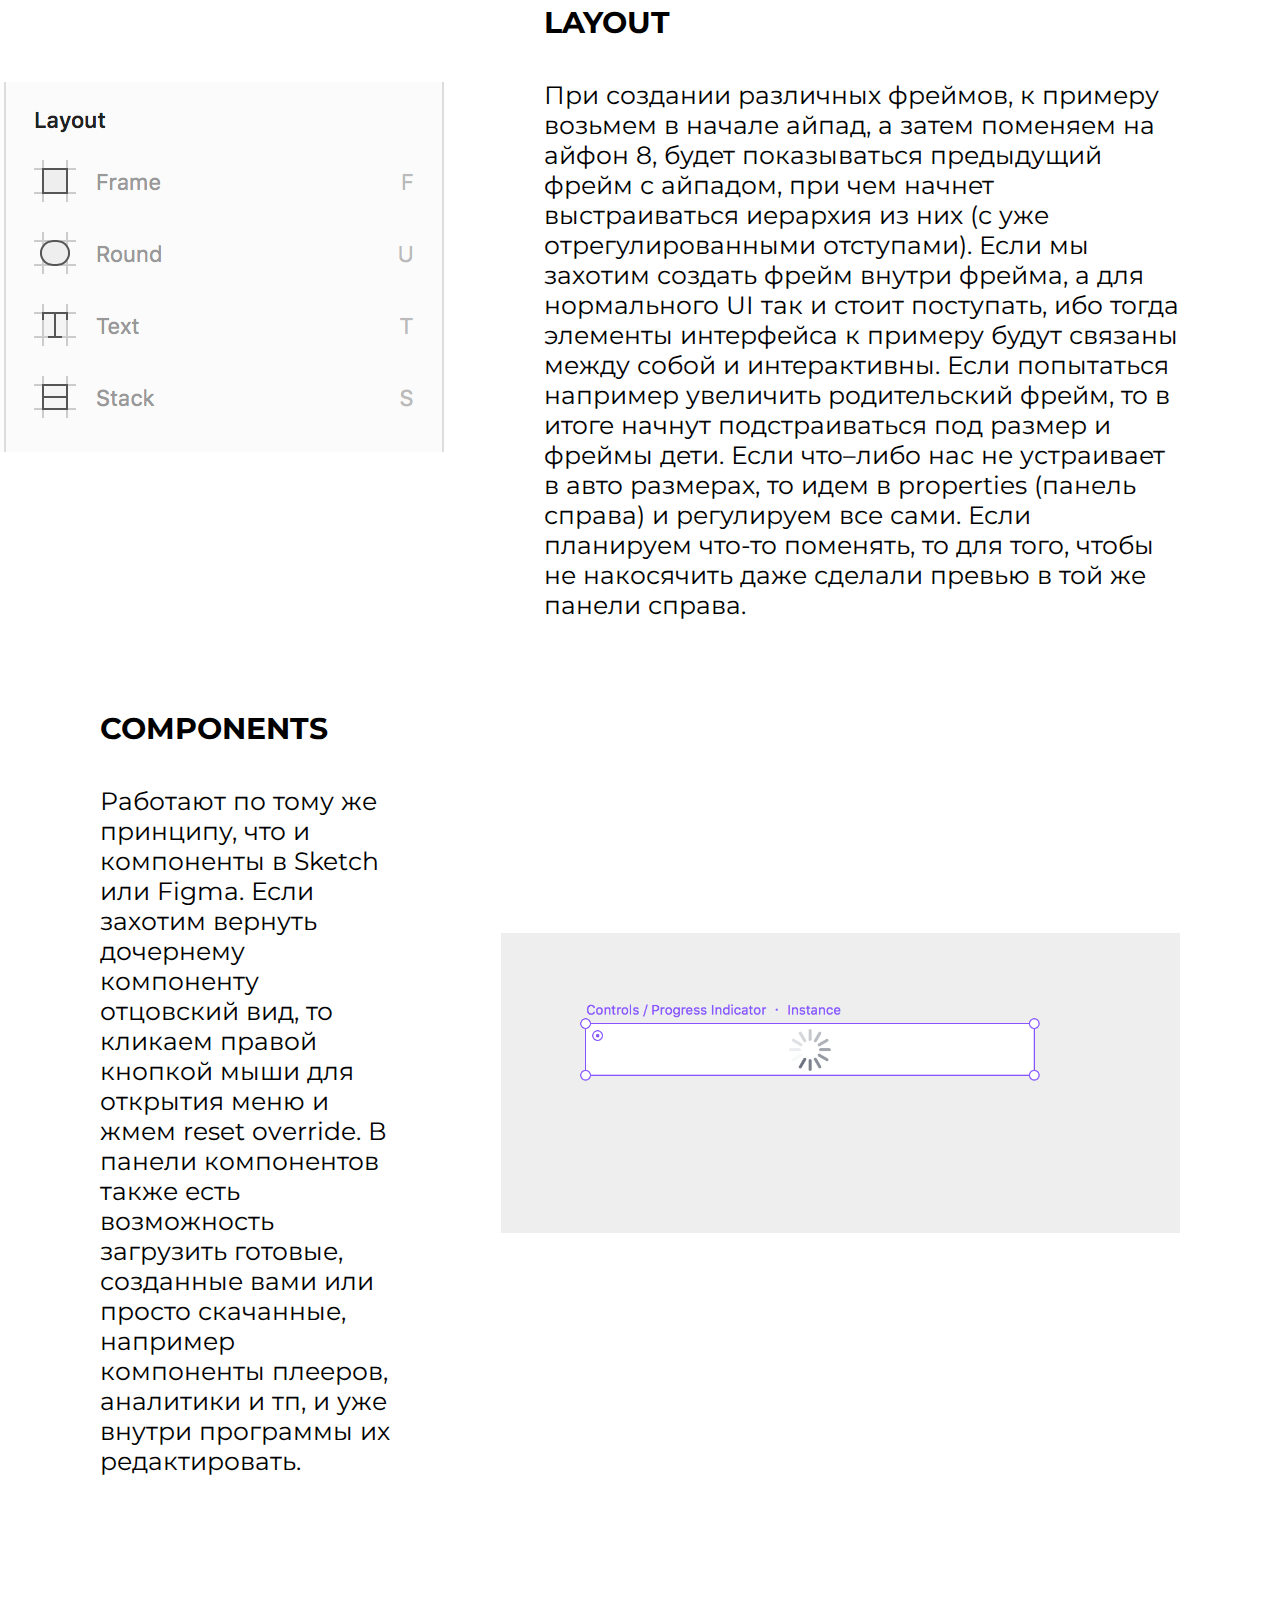
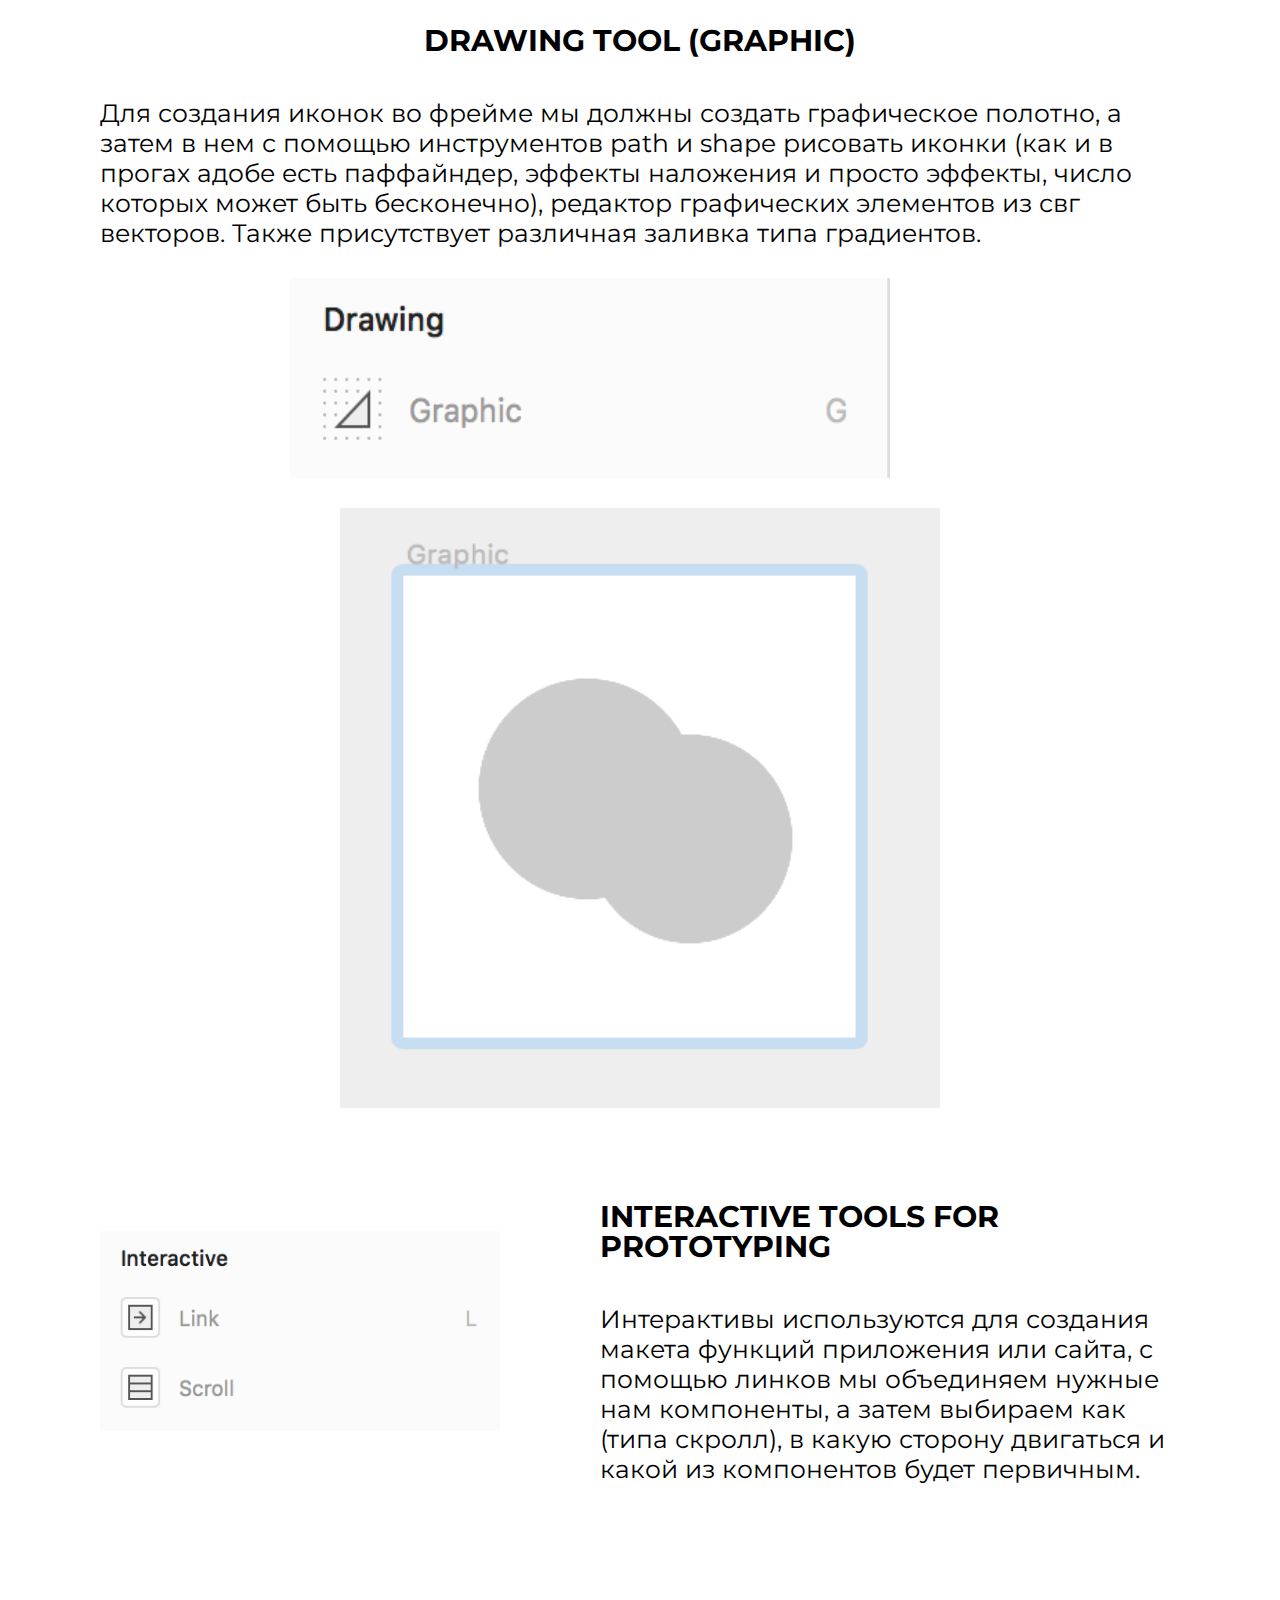
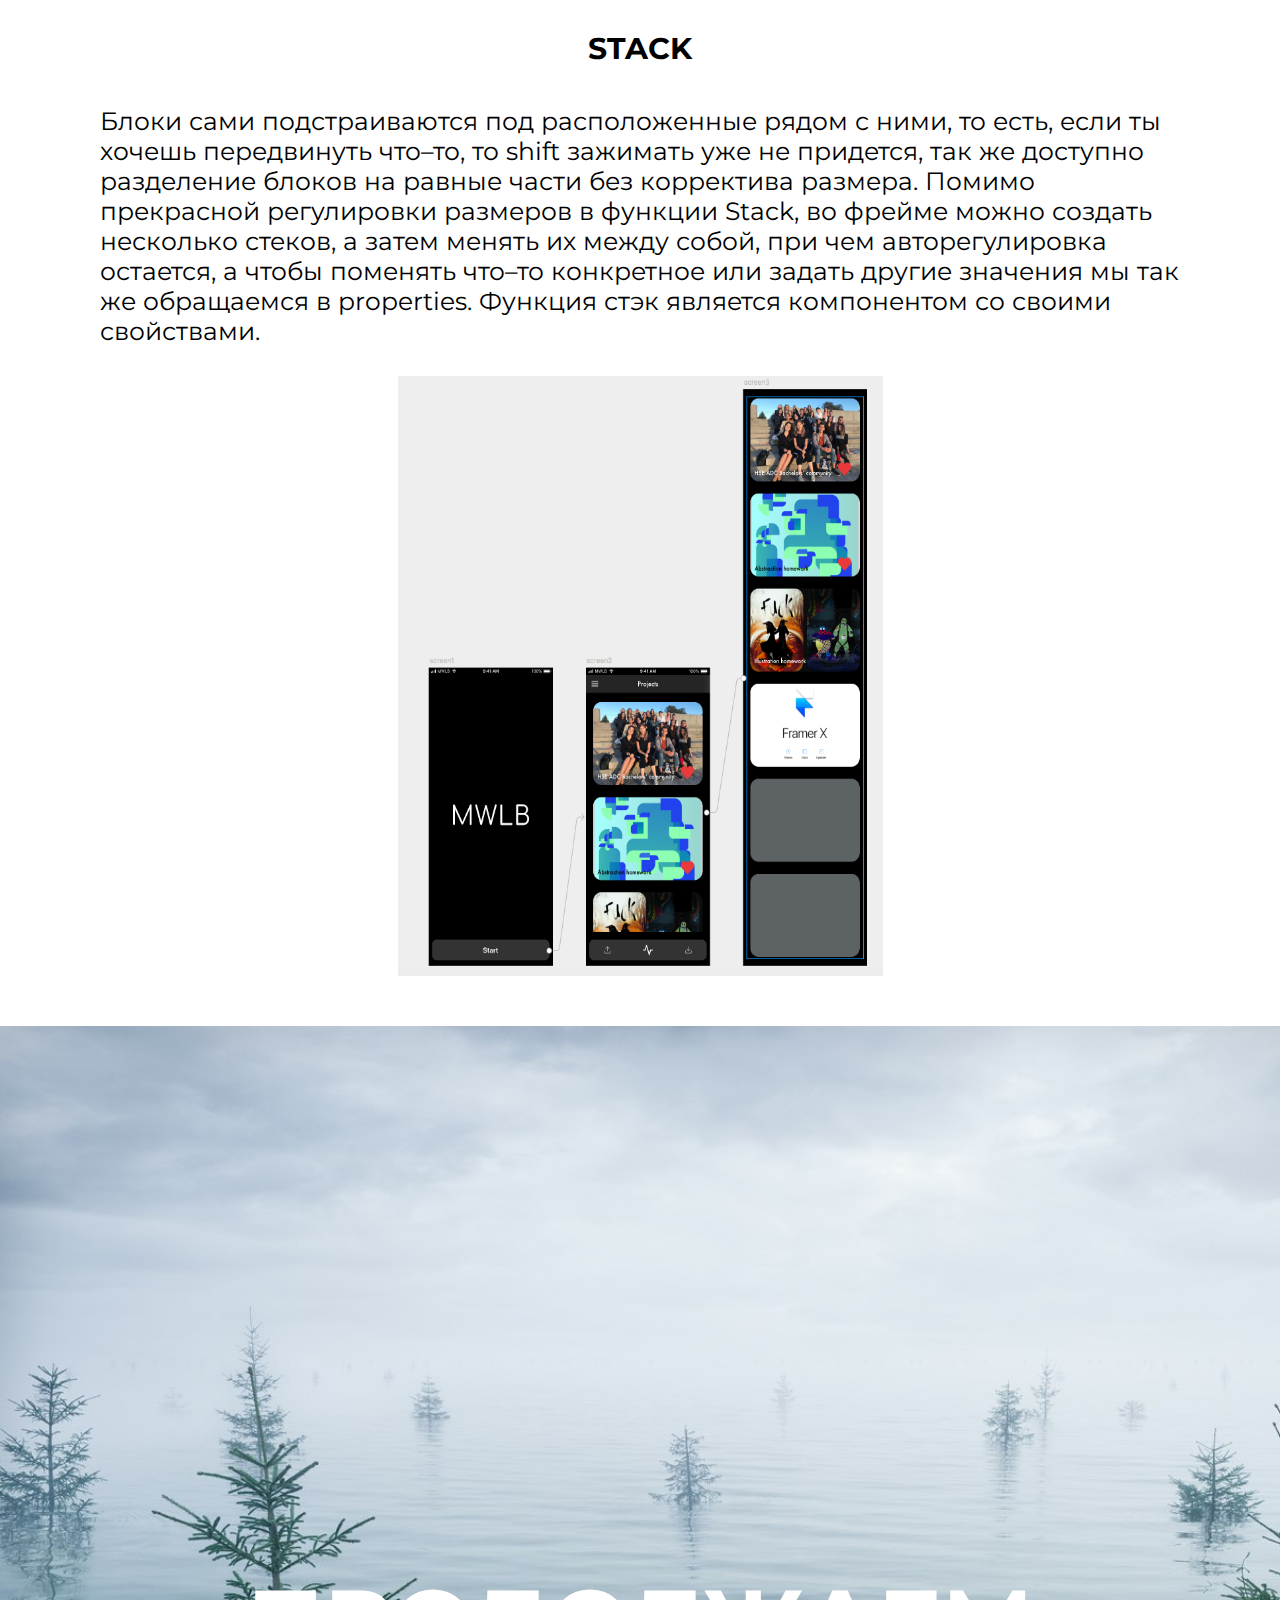
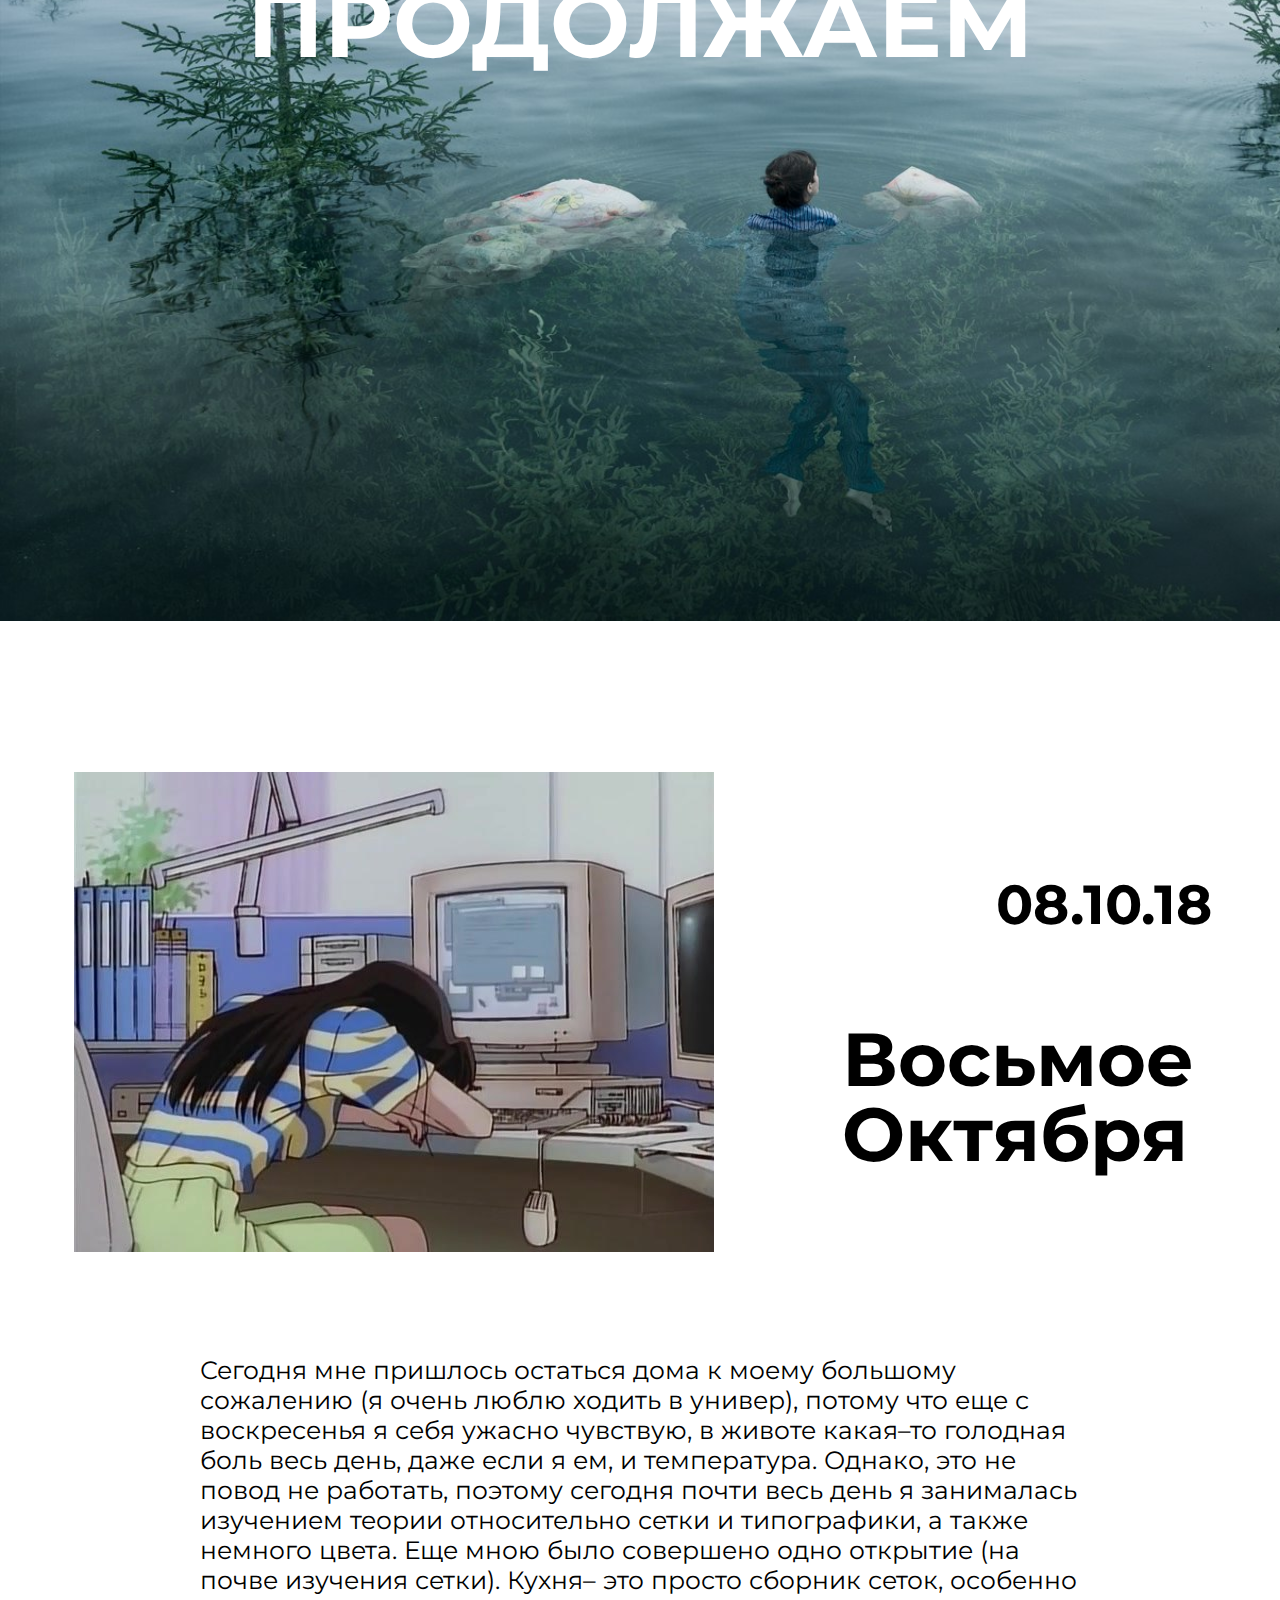
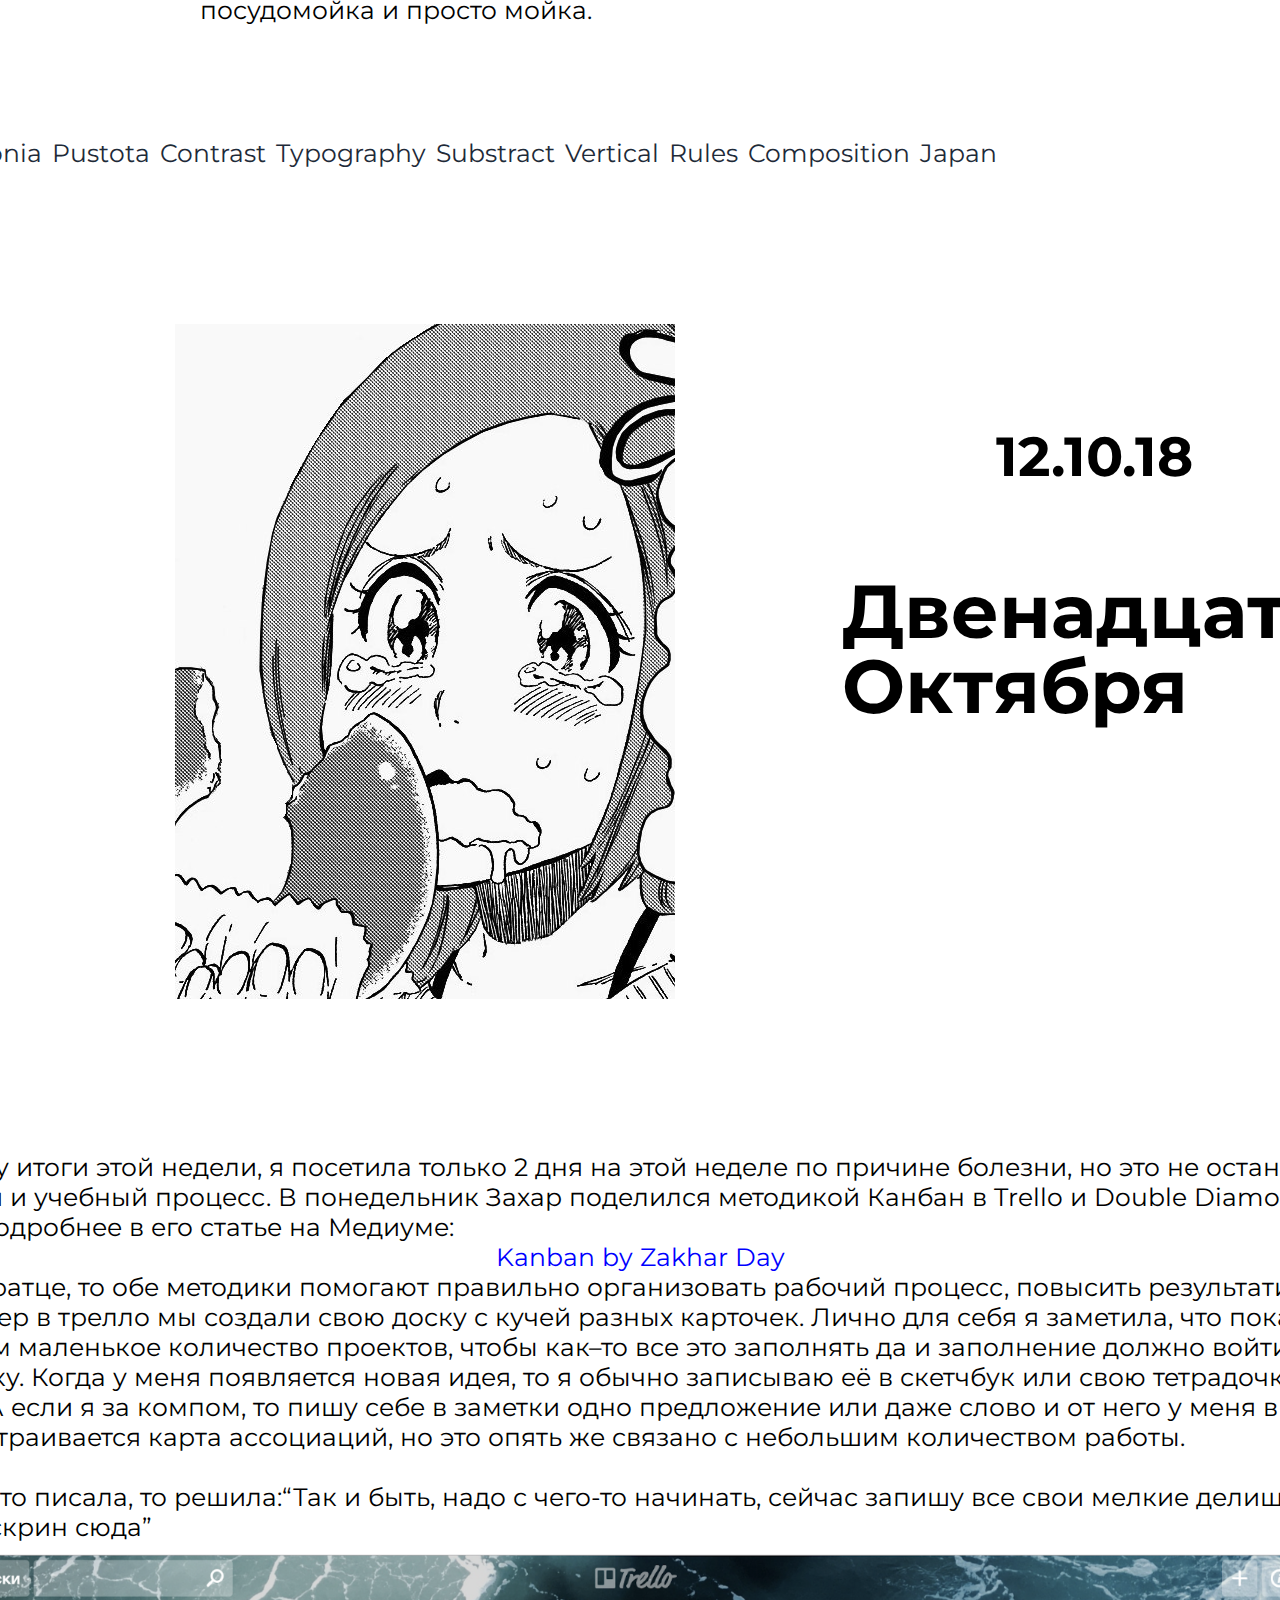
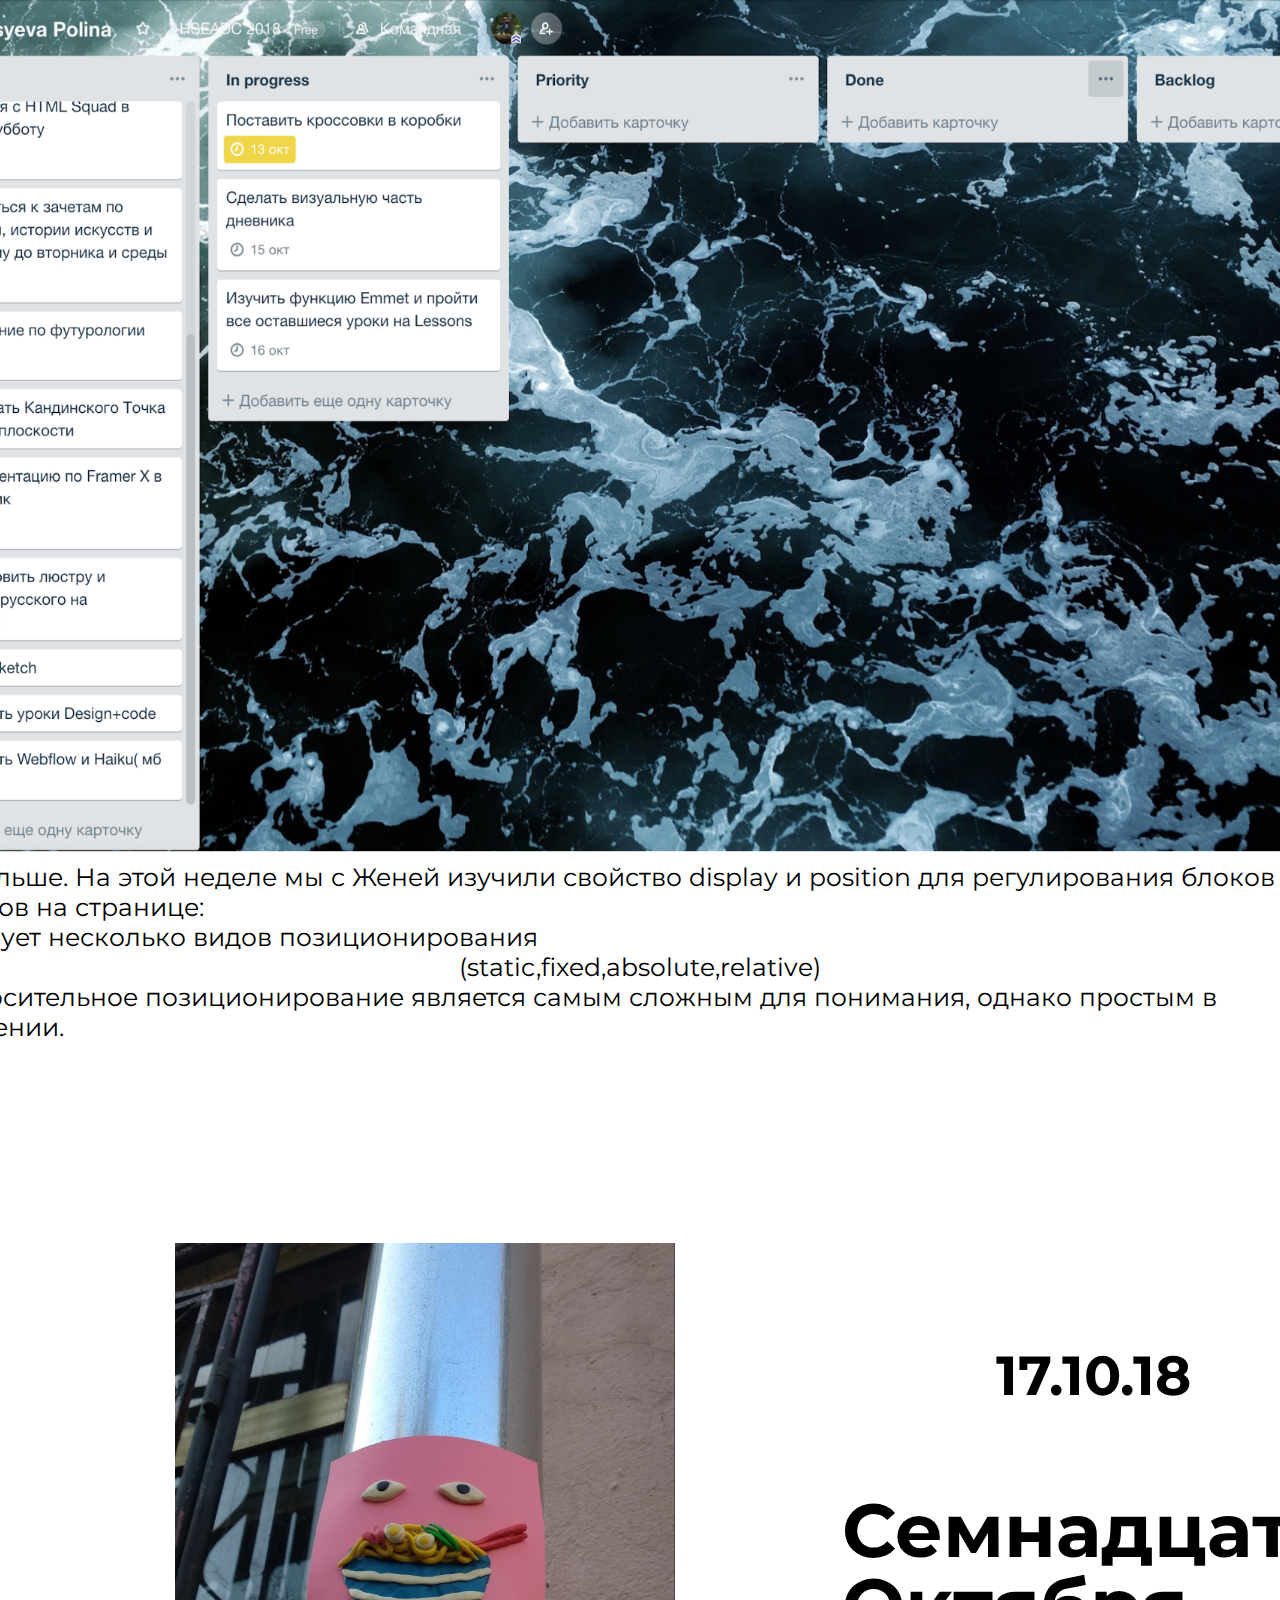
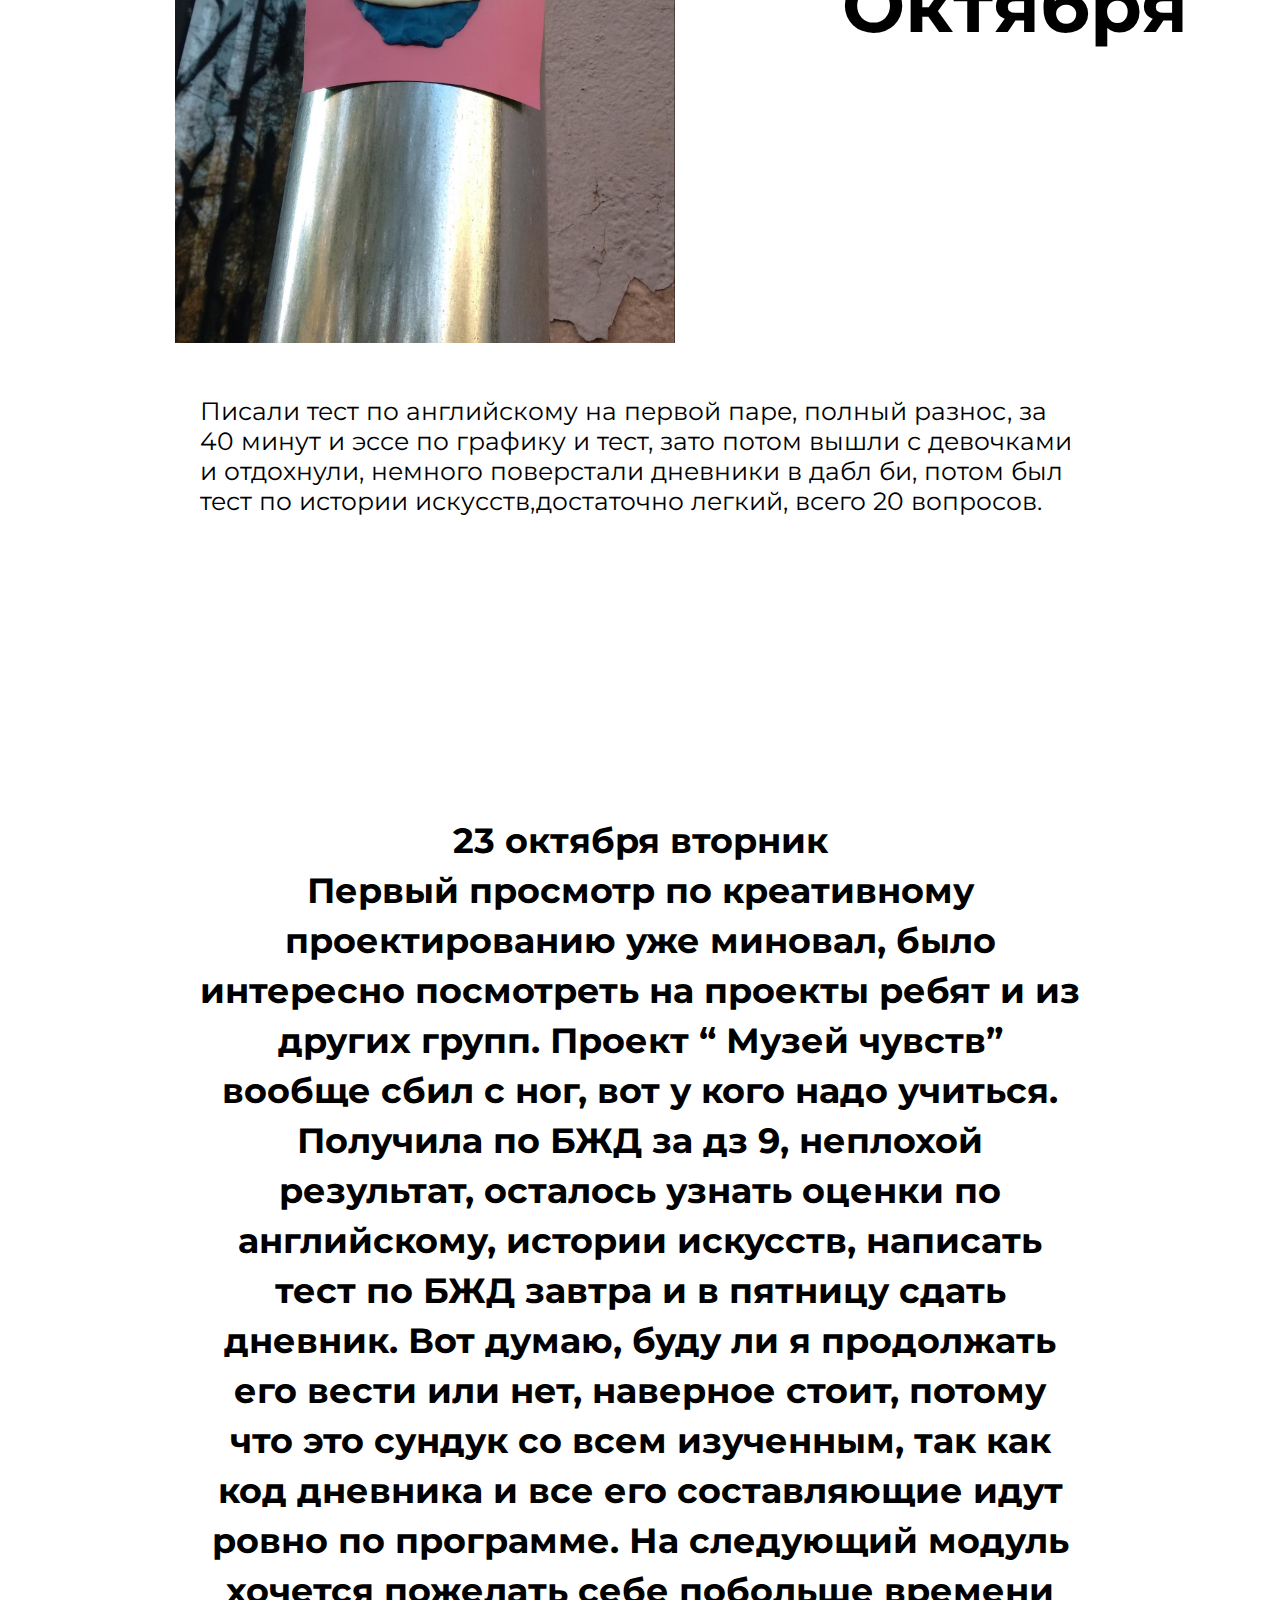
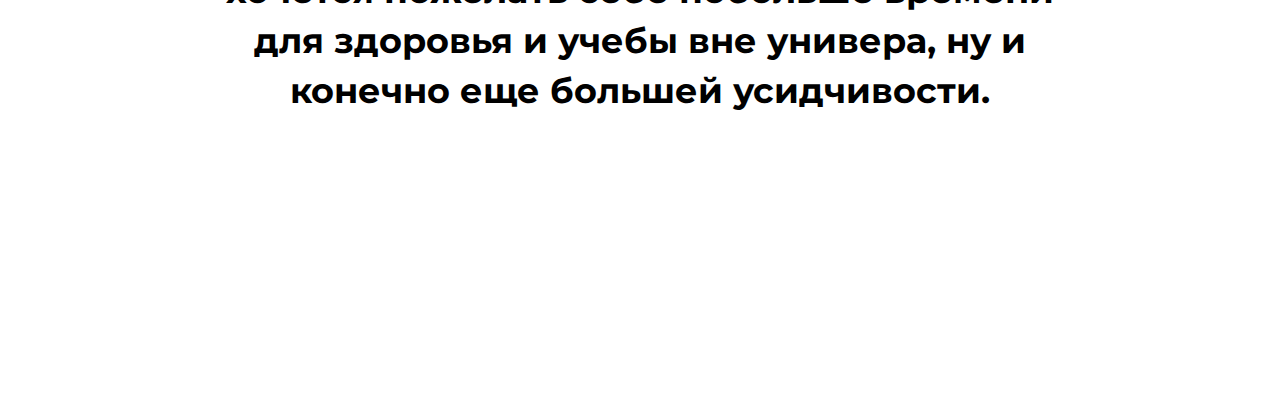
==== commit 75ef9ad2: "update code again" ====
--- a/index.html
+++ b/index.html
@@ -12,9 +12,9 @@
             <h1>Афанасьева Полина <br> Б18ДЗ05 </h1>
           </div>
           <div class="socialmedia">
-            <a href="https://vk.com/away.php?to=https%3A%2F%2Fwww.instagram.com%2Fthelittlepo%3Fr%3Dnametag&cc_key="><img src="/Users/afanasyevapolina/Documents/GitHub/Diary/images/instagram.png" alt="instagram" class="instagram">
+            <a href="https://vk.com/away.php?to=https%3A%2F%2Fwww.instagram.com%2Fthelittlepo%3Fr%3Dnametag&cc_key="><img src="images/instagram.png" alt="instagram" class="instagram">
             </a>
-            <a href="https://www.facebook.com/profile.php?id=100007584524781"><img src="/Users/afanasyevapolina/Documents/GitHub/Diary/images/facebook.png" alt="facebook" class="facebook">
+            <a href="https://www.facebook.com/profile.php?id=100007584524781"><img src="images/facebook.png" alt="facebook" class="facebook">
             </a>
           </div>
           <div class="heading">
@@ -22,7 +22,7 @@
               Добро <br> Пожаловать
             </h1>
           </div>
-          <img src=" /Users/afanasyevapolina/Documents/GitHub/Diary/images/crow.png" alt="crow" class="crow">
+          <img src=" images/crow.png" alt="crow" class="crow">
       </div>
     </header>
       <h2 class="counter">
@@ -32,13 +32,13 @@
         FRAMER <br> X <br> ПРЕЗЕНТА <br> ЦИЯ
       </h2>
       <ul>
-        <li><a href="https://framer.com"> <img src="/Users/afanasyevapolina/Documents/GitHub/Diary/images/framerx-icon.png" alt="framerx" class="framer"> </a></li>
-        <li><a href="https://blog.prototypr.io/framer-x-preview-9d067f35cf9a"> <img src="/Users/afanasyevapolina/Documents/GitHub/Diary/images/Medium-logo.png" alt="medium" class="medium"> </a></li>
-        <li><a href="https://designcode.io/downloads/"><img src="/Users/afanasyevapolina/Documents/GitHub/Diary/images/designcode-logo.png" alt="designcode" class="designcode"></a></li>
+        <li><a href="https://framer.com"> <img src="images/framerx-icon.png" alt="framerx" class="framer"> </a></li>
+        <li><a href="https://blog.prototypr.io/framer-x-preview-9d067f35cf9a"> <img src="images/Medium-logo.png" alt="medium" class="medium"> </a></li>
+        <li><a href="https://designcode.io/downloads/"><img src="images/designcode-logo.png" alt="designcode" class="designcode"></a></li>
         <li><a
-        href="https://ux.pub/kak-dropbox-ispolzuet-framer-x-i-realnye-danny.."><img src="/Users/afanasyevapolina/Documents/GitHub/Diary/images/dropbox-icon.png" alt="dropbox" class="dropbox"></a></li>
+        href="https://ux.pub/kak-dropbox-ispolzuet-framer-x-i-realnye-danny.."><img src="images/dropbox-icon.png" alt="dropbox" class="dropbox"></a></li>
       </ul>
-      <img src="/Users/afanasyevapolina/Documents/GitHub/Diary/images/picture1.png" alt="picture1" class="picture1">
+      <img src="images/picture1.png" alt="picture1" class="picture1">
       <div class="firstpar">
         <h3 class="begins">
           Что за софт Framer X?
@@ -46,7 +46,7 @@
           <p class="what">
             Программа для создания фреймов, интерфейсов и их редактирования, работа с интерактивным дизайном. Все элементы во фреймере построены на коде React, поэтому программа позволяет писать код прямо в React, а на основе него создает и редактирует элементы сама. Во фреймере так же есть возможность работать в командах, запасаться компонентами и цельными проектами или библиотеками в магазине и конечно делиться впечатлениями со всем коммьюнити.
           </p>
-        <img src="/Users/afanasyevapolina/Documents/GitHub/Diary/images/framerx-openwindow.png"  class="picture2" alt="picture2">
+        <img src="images/framerx-openwindow.png"  class="picture2" alt="picture2">
       </div>
       <div class="secondpar">
         <div class="text">
@@ -57,7 +57,7 @@
               При создании различных фреймов, к примеру возьмем в начале айпад, а затем поменяем на айфон 8, будет показываться предыдущий фрейм с айпадом, при чем начнет выстраиваться иерархия из них (с уже отрегулированными отступами). Если мы захотим создать фрейм внутри фрейма, а для нормального UI так и стоит поступать, ибо тогда элементы интерфейса к примеру будут связаны между собой и интерактивны. Если попытаться например увеличить родительский фрейм, то в итоге начнут подстраиваться под размер и фреймы дети. Если что–либо нас не устраивает в авто размерах, то идем в properties (панель справа) и регулируем все сами. Если планируем что-то поменять, то для того, чтобы не накосячить даже сделали превью в той же панели справа.
           </p>
         </div>
-        <img src="/Users/afanasyevapolina/Documents/GitHub/Diary/images/layout.png" alt="picture3">
+        <img src="images/layout.png" alt="picture3">
       </div>
       <div class="thirdpar">
         <div class="text1">
@@ -68,7 +68,7 @@
               Работают по тому же принципу, что и компоненты в Sketch или Figma. Если захотим вернуть дочернему компоненту отцовский вид, то кликаем правой кнопкой мыши для открытия меню и жмем reset override. В панели компонентов также есть возможность загрузить готовые, созданные вами или просто скачанные, например компоненты плееров, аналитики и тп, и уже внутри программы их редактировать.
             </p>
         </div>
-        <img src="/Users/afanasyevapolina/Documents/GitHub/Diary/images/components.png" class="picture4" alt="picture4">
+        <img src="images/components.png" class="picture4" alt="picture4">
       </div>
       <div class="fourthpar">
         <h3 class="drawing">
@@ -77,8 +77,8 @@
           <p class="how">
             Для создания иконок во фрейме мы должны создать графическое полотно, а затем в нем с помощью инструментов path и shape рисовать иконки (как и в прогах адобе есть паффайндер, эффекты наложения и просто эффекты, число которых может быть бесконечно), редактор графических элементов из свг векторов. Также присутствует различная заливка типа градиентов.
           </p>
-        <img src="/Users/afanasyevapolina/Documents/GitHub/Diary/images/drawing.png" class="picture5" alt="picture5">
-        <img src="/Users/afanasyevapolina/Documents/GitHub/Diary/images/graphic.png"  class="picture6" alt="picture6">
+        <img src="images/drawing.png" class="picture5" alt="picture5">
+        <img src="images/graphic.png"  class="picture6" alt="picture6">
       </div>
       <div class="fifthpar">
         <div class="text2">
@@ -89,7 +89,7 @@
               Интерактивы используются для создания макета функций приложения или сайта, с помощью линков мы объединяем нужные нам компоненты, а затем выбираем как (типа скролл), в какую сторону двигаться и какой из компонентов будет первичным.
             </p>
         </div>
-        <img src="images//Users/afanasyevapolina/Documents/GitHub/Diary/images/interactive.png" class="picture7" alt="picture7">
+        <img src="images/interactive.png" class="picture7" alt="picture7">
       </div>
       <div class="sixthpar">
         <h3 class="stack">
@@ -98,7 +98,7 @@
           <p class="why">
             Блоки сами подстраиваются под расположенные рядом с ними, то есть, если ты хочешь передвинуть что–то, то shift зажимать уже не придется, так же доступно разделение блоков на равные части без корректива размера. Помимо прекрасной регулировки размеров в функции Stack, во фрейме можно создать несколько стеков, а затем менять их между собой, при чем авторегулировка остается, а чтобы поменять что–то конкретное или задать другие значения мы так же обращаемся в properties. Функция стэк является компонентом со своими свойствами.
           </p>
-        <img src="/Users/afanasyevapolina/Documents/GitHub/Diary/images/stack.png" class="picture8" alt="picture8">
+        <img src="images/stack.png" class="picture8" alt="picture8">
       </div>
       <div class="continue">
         <h2 class="continue1">
@@ -112,7 +112,7 @@
        Восьмое <br>
        Октября
      </h2>
-      <img src="/Users/afanasyevapolina/Documents/GitHub/Diary/images/tired.jpg" class="tired" alt="tired">
+      <img src="images/tired.jpg" class="tired" alt="tired">
         <p class="oct8">
           Сегодня мне пришлось остаться дома к моему большому сожалению (я очень люблю ходить в универ), потому что еще с воскресенья я себя ужасно чувствую, в животе какая–то голодная боль весь день, даже если я ем, и температура. Однако, это не повод не работать, поэтому сегодня почти весь день я занималась изучением теории относительно сетки и типографики, а также немного цвета. Еще мною было совершено одно открытие (на почве изучения сетки). Кухня– это просто сборник сеток, особенно посудомойка и просто мойка.
         </p>
@@ -134,7 +134,7 @@
          Двенадцатое <br>
          Октября
       </h2>
-      <img src="/Users/afanasyevapolina/Documents/GitHub/Diary/images/sick.jpg" class="sick" alt="sick">
+      <img src="images/sick.jpg" class="sick" alt="sick">
       <div class="oct12">
         <p class="oct12">
           Подвожу итоги этой недели, я посетила только 2 дня на этой неделе по причине болезни, но это не остановило рабочий и учебный процесс. В понедельник Захар поделился методикой Канбан в Trello и Double Diamond, про них поподробнее в его статье на Медиуме:
@@ -143,7 +143,7 @@
           <br>
           <br>
           Пока я это писала, то решила:“Так и быть, надо с чего-то начинать, сейчас запишу все свои мелкие делишки и закину скрин сюда”
-          <img src="/Users/afanasyevapolina/Documents/GitHub/Diary/images/kanban.png" class="picture9" alt="Kanban">
+          <img src="images/kanban.png" class="picture9" alt="Kanban">
           Едем дальше. На этой неделе мы с Женей изучили свойство  display  и  position для регулирования блоков и элементов на странице:
           <br>
           Существует несколько видов позиционирования <span class="position">(static,fixed,absolute,relative)</span>, но относительное позиционирование является самым сложным для понимания, однако простым в применении.
@@ -154,7 +154,7 @@
         Семнадцатое <br>
          Октября
       </h2>
-      <img src="/Users/afanasyevapolina/Documents/GitHub/Diary/images/udon.jpg"  class="udon" alt="udon">
+      <img src="images/udon.jpg"  class="udon" alt="udon">
         <p class="oct17">
           Писали тест по английскому на первой паре, полный разнос, за 40 минут и эссе по графику и тест, зато потом вышли с девочками и отдохнули, немного поверстали дневники в дабл би, потом был тест по истории искусств,достаточно легкий, всего 20 вопросов.
         </p>
--- a/stylesheets/stylefordiary.css
+++ b/stylesheets/stylefordiary.css
@@ -15,7 +15,7 @@
   width: 1680px;
   height: 100%;
 
-  background: linear-gradient(to bottom, rgba(0,0,0,0) 0%,rgba(0,0,0,0.65) 100%), url(/Users/afanasyevapolina/Documents/GitHub/Diary/images/bachgroundcover.jpg);
+  background: linear-gradient(to bottom, rgba(0,0,0,0) 0%,rgba(0,0,0,0.65) 100%), url("../images/bachgroundcover.jpg");
   background-size: cover;
 
   justify-content: center;
@@ -424,7 +424,7 @@
 .continue {
   display: flex;
 
-  background: url(/Users/afanasyevapolina/Documents/GitHub/Diary/images/swimming.jpg);
+  background: url("../images/swimming.jpg");
   background-repeat: no-repeat;
   background-size: cover;
 
